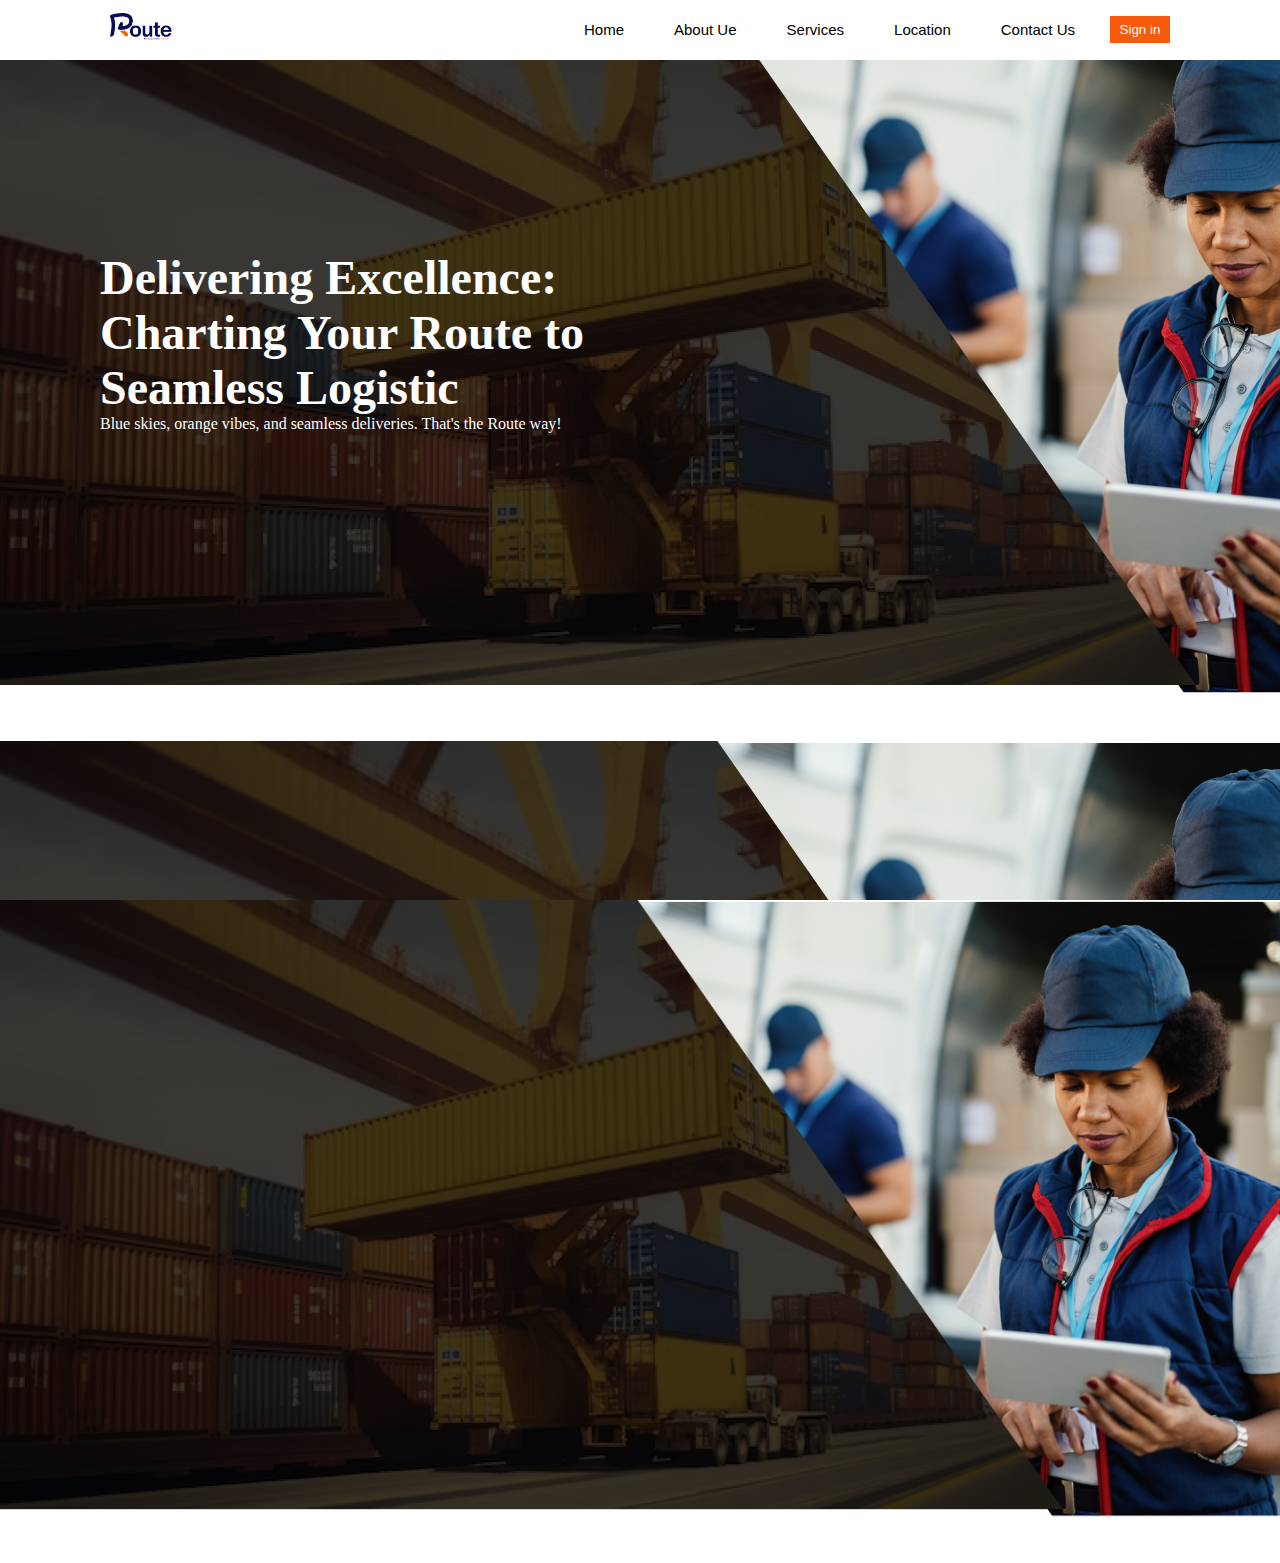
==== index.html @ bb4184fe "dd" ====
<!DOCTYPE html>
<html>

<head>
    <meta charset='utf-8'>
    <meta http-equiv='X-UA-Compatible' content='IE=edge'>
    <title>Page Title</title>
    <meta name='viewport' content='width=device-width, initial-scale=1'>
    <link rel='stylesheet' type='text/css' media='screen' href='style.css'>
    <link rel='stylesheet' type='text/css' media='screen' href='responsiveness.css'>
    <script src='main.js'></script>
    <!-- font icons link -->
    <link rel="stylesheet" href="https://cdnjs.cloudflare.com/ajax/libs/font-awesome/6.4.2/css/all.min.css"
        integrity="sha512-z3gLpd7yknf1YoNbCzqRKc4qyor8gaKU1qmn+CShxbuBusANI9QpRohGBreCFkKxLhei6S9CQXFEbbKuqLg0DA=="
        crossorigin="anonymous" referrerpolicy="no-referrer" />
</head>

<body>
    <nav>

        <div class="logo">
            <img src="./route/Route Logo.png" alt="">
        </div>
        <input type="checkbox" id="click">
        <label for="click" class="menu-btn">
            <i class="fas fa-bars"></i>
        </label>
        <ul>
            <li><a href="index.html">Home</a></li>
            <li><a href="about.html">About Ue</a></li>
            <li><a href="porfolio.html">Services</a></li>
            <li><a href="contact.html">Location</a></li>
            <li><a href="contact.html">Contact Us</a></li>
            <button class="signin-btn"><a href="login.html">Sign in</a></button>
        </ul>

    </nav>



    <!-- banner section -->
    <div class="home-banner">
        <div class="home-text">
            <h1>Delivering Excellence: <br> Charting Your Route to <br> Seamless Logistic</h1>
            <div>
                <p>Blue skies, orange vibes, and seamless deliveries. That's the Route way!</p>
            </div>
            
        </div>

    </div>
    <div>
        <img src="./route/Group 3.png" alt="" width="100%">
    </div>
</body>

</html>
---- style.css ----
@import url('https://fonts.cdnfonts.com/css/creato-display');




* {
    margin: 0;
    padding: 0;
    box-sizing: border-box;
    font-family: 'Montserrat', sans-serif;
    text-decoration: none;
    list-style: none;
    max-width: 100%;
}

:root {
    --loginbg: #EEEEEE;
    --buttonsColor: #F75A0B;
    --border: none;
    --color: #fff;
    --color1: #000;
    --colorBlue: #00388B;
    --colorGray: #484848;
    --lightblue: #D9E1EE;
}

body {
    font-family: 'Creato Display', sans-serif;

}

/* navbar */
nav {
    display: flex;
    height: 60px;
    width: 100%;
    background: var(--color);
    border-bottom: 1px solid var(--color);
    align-items: center;
    justify-content: space-between;
    padding: 20px 110px;
    position: fixed;
    z-index: 1000;
}

nav .logo {
    color: var(--color1);
    font-size: 25px;
    font-weight: 600;
}

.logo img {
    width: 62px;
    height: 28px;
    flex-shrink: 0;
}

nav ul {
    display: flex;
    list-style: none;
    gap: 20px;
    align-items: center;
}

nav ul li {
    margin: 0 15px;
}

nav ul li a {
    color: var(--color1);
    text-decoration: none;
    font-size: 15px;
    padding: 5px 0px;
    transition: all 0.3s ease;
    position: relative;
}

.signin-btn a {
    color: var(--color) !important;
}

nav ul li a:before {
    position: absolute;
    content: '';
    left: 0;
    bottom: 0px;
    height: 3px;
    width: 100%;
    background: var(--blu);
    transform: scaleX(0);
    transform-origin: right;
    transition: transform .3s linear;

}

nav ul li a:hover:before {
    transform: scaleX(1);
    transform-origin: left;
}




nav .menu-btn i {
    color: var(--color1);
    font-size: 22px;
    cursor: pointer;
    display: none;
}

input[type="checkbox"] {
    display: none;
}

.signin-btn {
    width: 60px;
    height: 27px;
    background-color: var(--buttonsColor);
    color: var(--color) !important;
    border: var(--border);
}



/* home page */
.home-banner {
    background: url(./route/Group\ 3.png);
    width: 100%;
    height: 100vh;
}

.home-text {
    padding: 250px 100px;
}

.home-text h1 {
    color: #FFF;
    font-family: Creato Display;
    font-size: 48px;
    font-style: normal;
    font-weight: 800;
    line-height: normal;

}

.home-text p {
    color: #FFF;
    font-family: Creato Display;
    font-size: 16px;
    font-style: normal;
    font-weight: 400;
    line-height: normal;
}


/* login section */
.login {
    display: grid;
    justify-content: center;
    margin-top: 6vh;
    gap: 25px;
}

.login-text {
    text-align: center;
    display: grid;
    gap: 11px;
}

p {
    font-size: 13px;
}




.login-container,
.username,
.password {
    display: grid;
    gap: 5px;
}

input {
    width: 530.75px;
    height: 59.65px;
    background-color: var(--loginbg);
    border: var(--border);
}

.login-btn {
    display: grid;
    gap: 37px;
}

#logIn {
    width: 537.75px;
    height: 59.65px;
    background-color: var(--buttonsColor);
    color: var(--color);
    font-weight: bold;
    font-size: 20px;
    border: var(--border);
}

.sign-up {
    text-align: center;
    color: var(--colorGray);
}

span {
    color: var(--colorBlue);
}




input::placeholder {
    padding: 0px 10px;
}

.login-container {
    display: grid;
    gap: 30px;
}

.space {
    display: grid;
    gap: 50px;
}

.hide-password {
    width: 30px;
    margin-left: -40px;
}

.username,
.password {
    display: grid;
    gap: 15px;
}

#error {
    display: none;

}

#logNone {
    color: var(--color);
}

#logi {
    display: none;
    color: var(--color);
}

/* the contact section */
.overlay {
    width: 100%;
    height: 100vh !important;
    position: relative;
    background: url(./route/Group\ 12.png);
    background-repeat: no-repeat;
    /* top: 0; */
}

.contact-text {
    text-align: center;
    padding-top: 45vh;
    display: grid;
    gap: 18px;
    /* position: absolute; */
    top: 0;

    /* transform: translate(35%,-20%); */
}

.white {
    color: var(--color);
}

.contact-p {
    display: grid;
    gap: 10px;
}

.contact-text h1 {
    font-size: 45px;
    color: var(--color);
}

.contact {
    color: var(--buttonsColor);
}

.contact-text p {
    font-size: 18px;
    color: var(--color);
}

.blue {
    color: var(--colorBlue);
}

.orange {
    color: var(--buttonsColor);
}

.line {
    display: flex;
    align-items: center;
    gap: 5px;
    justify-content: center;
}

.line1 {
    width: 29px;
    height: 5px;
    background-color: var(--color);
    border-radius: 30px;
}

.line2 {
    width: 14px;
    height: 5px;
    background-color: var(--buttonsColor);
    border-radius: 30px;
}

.call-icon {
    position: absolute;
    left: 150px !important;
}

/* .call-icon img{
    width: 40.79px;
    height: 53.28px;
} */
.email {
    display: flex;
    align-items: center;
    gap: 84px;
}

.email-details {
    display: flex;
    align-items: center;
    gap: 5px;
}

.call-details {
    display: flex;
    align-items: center;
    gap: 5px;
}

.call-icon1 {
    position: absolute;
    top: 190px;
    left: 1100px;
}

.form-name {
    display: flex;
    gap: 30px;
    flex-wrap: wrap;
}

.form-name input {
    width: 190px;
    height: 82px;
    background-color: var(--lightblue);
    border-radius: 20px;
}

.subject input {
    width: 410px;
    height: 82px;
    background-color: var(--lightblue);
    border-radius: 20px;
}

.input-message input {
    width: 410px;
    height: 156px;
    background-color: var(--lightblue);
    border-radius: 20px;
}

.form-left {
    display: grid;
    gap: 19px;

}

.submit {
    background-color: var(--colorBlue);
    width: 130px;
    height: 49px;
    border-radius: 10px;
    font-size: 18px;
    border: var(--border);
    color: var(--color);
}

.contact-form {
    display: flex;
    align-items: center;
    justify-content: center;
    flex-wrap: wrap;
    margin-top: 95px;
    gap: 180px;

}

.submit-btn {
    display: grid;
    justify-content: center;
}

.get {
    display: grid;
    gap: 26px;
}

.get h1 {
    font-size: 50px;
    font-weight: bold;
}

.get-h1 {
    display: flex;
    align-items: center;
}

.get p {
    font-size: 16px;
}

.get-img img {
    display: flex;
    position: absolute;
    left: 265px;
    bottom: -175px;
}

.contact-us {
    font-size: 16px;
    margin-top: -35px;
}

.bold {
    font-size: 16px;
    font-weight: bold;
}

.form-right {
    display: grid;
    gap: 24px;
}

.phone-details {
    display: grid;
    gap: 65px;
}

.space1 {
    display: grid;
    gap: 3px;
}

/* .section2{
    width: 100%;
    height: 100vh;
    background-color: var(--lightblue);
    margin-top: -60px;
} */

/* section3 */
.section3 {
    width: 100%;
    height: 80vh !important;
    background: url(./route/Group\ 15.png);
    background-repeat: no-repeat;
    margin-top: 50px;
}

.section3-text {
    display: grid;
    gap: 7px;
    padding: 0px 85px
}

.gap {
    display: grid;
    gap: 17px;
    margin-left: 52px;
}

.section3-text h1 {
    font-size: 45px;
    color: var(--color);
}

.section3-text h3 {
    font-size: 20px;
    font-weight: bold;
    color: var(--color);
}

.Experience {
    font-size: 15px;
    color: var(--color);
    line-height: 20px;
}

.delivery {
    display: flex;
    align-items: center;
    gap: 1px;
}

.fast-delivery {
    display: flex;
    align-items: center;
    gap: 1px;
}

.fast-delivery p {
    font-size: 12px;
    color: var(--color);
}

.contact-btn {
    background-color: transparent;
    border-radius: 10px;
    width: 221px;
    height: 44px;
    font-size: 15px;
    font-weight: bold;
    border: 2px solid var(--buttonsColor);
    color: var(--color);
}

.section3-content {
    display: flex;
    justify-content: center;
    align-items: center;
    flex-wrap: wrap;

}

.section3-img img {
    width: 450px;
}

.logistics {
    font-size: 45px;
    color: var(--color);
}

.consult {
    font-size: 20px;
    font-weight: bold;
    color: var(--color);
}

.section4 {
    margin-top: 94px;
}

.section4-text h1 {
    color: #0043A7;
    font-family: Creato Display;
    font-size: 50px;
    font-style: normal;
    font-weight: 700;
    line-height: normal;
}

.section4-text p {
    color: #000;
    font-family: Creato Display;
    font-size: 20px;
    font-style: normal;
    font-weight: 400;
    line-height: normal;
}

.section4-text {
    margin: 0px 100px;
    display: grid;
    gap: 30px;
}

.card1 {
    display: flex;
    width: 460px;
    height: 287px;
    flex-direction: column;
    align-items: flex-start;
    border-radius: 20px;
    background-color: var(--colorBlue);
}
.card-text{
    padding: 20px 20px;
}
.card-text h1{
    font-size: 35px;
    color: var(--color);
}
.card-text p{
    font-size: 22px;
    line-height: 35px;
    color: var(--color);
}
.section4-content{
    display: grid;
    gap: 45px;
}
.cards{
    margin-top: 5px;
}
.card2{
    margin-top: 90px;
}
.office{
    display: flex;
    justify-content: center;
    /* align-items: center; */
    flex-wrap: wrap;
    gap: 100px;
}
---- responsiveness.css ----
@import url('https://fonts.cdnfonts.com/css/creato-display');

@media(max-width:329px) and (min-width:100px) {
  *{
    max-width: 100%;
  }
  body {
    font-family: 'Creato Display', sans-serif;

  }

  .login {
    display: grid;
    justify-content: center;
    padding: 0px 20px;
  }

  input {
    width: 290px !important;
    height: 45px;
    background-color: var(--loginbg);
    border: var(--border);
  }

  #logIn {
    width: 290px;
    height: 45px;
  }

  .login-text {
    text-align: left;
  }

  h1 {
    font-size: 22px;
  }

  p {

    font-size: 10px;
  }


.hide-password {
  width: 30px;
  margin-left: -40px;
  
}
.section3{
  width: 100%;
  background: url(./route/section3\ bg2.png);
  height: 60vh !important;
  background-repeat: no-repeat;
  margin-top: 50px;
}
}




@media(max-width:400px) and (min-width:280px) {
  *{
    max-width: 100%;
  }
  body {
    font-family: 'Creato Display', sans-serif;

  }

  .login {
    display: grid;
    justify-content: center;
    padding: 0px 20px;

  }

  input {
    width: 330px !important;
    height: 45px;
    background-color: var(--loginbg);
    border: var(--border);
  }

  #logIn {
    width: 330px;
    height: 45px;
  }

  .login-text {
    text-align: left;
  }

  h1 {
    font-size: 22px;
  }

  p {

    font-size: 10px;
  }

  .hide-password {
    width: 30px;
    margin-left: -40px;
  }

  /* contact section */
  .contact-form {
    padding: 0px 10px;
  }
  .overlay{
    height: 80vh !important;
  }
  .contact-text h1 {
    font-size: 30px;
    text-align: center;
  }
  .contact-text p{
    font-size: 16px;
    text-align: center;
    padding: 0px 5px;
  }

  .contact-text br {
    display: none;
  }

  .get h1 {
    font-size: 25px;
  }

  .get p br {
    display: none;
  }

  .get p {
    line-height: 20px;

  }

  .email {
    gap: 40px;
  }

  .get-img img {
    display: flex;
    position: absolute;
    left: 78px;
    bottom: -50px !important;
    width: 110px;
  }
  .contact-text{
    padding-top: 35vh;
  }
  .call-icon{
    position: absolute;
    left: 80px !important;
    bottom: 30px;

    
}
.call-icon img{
  width: 80px;
}
.contact-form{
  gap: 50px;
}
.form-left{
  padding: 0px 5px;
}
/* section3 */
.section3{
  width: 100%;
  background: url(./route/section3\ bg2.png);
  height: 60vh !important;
  background-repeat: no-repeat;
  margin-top: 50px;
}
.section3-img img{
  width: 260px;
  margin-top: -26px;
  margin-left: 80px;
}
.logistics{
  font-size: 25px;
}
.consult{
  font-size: 17px;
}
.Experence{
font-size: 14px;
}
.gap{
  padding: 10px 10px;
  margin-left: 0px;
}
.form-name {
  display: flex;
  gap: 50px;
  flex-wrap: wrap;
}
.section3-img{
  display: none;
}
.section4-text{
  margin: 0px 10px;
  gap: 15px;
}
.section4-text h1 {
  color: #0043A7;
  font-family: Creato Display;
  font-size: 30px;
  font-style: normal;
  font-weight: 700;
  line-height: normal;
}
.section4-text h1 br{
  display: none;
}
.section4-text p br{
  display: none;
}
.section4-text p{
  color: #000;
font-family: Creato Display;
font-size: 16px;
font-style: normal;
font-weight: 400;
line-height: normal;
}
}



@media(max-width:600px) and (min-width:400px) {
  *{
    max-width: 100%;
  }
  body {
    font-family: 'Creato Display', sans-serif;

  }

  .login {
    display: grid;
    justify-content: center;
    padding: 0px 20px;
  }

  input {
    width: 400px !important;
    height: 45px;
    background-color: var(--loginbg);
    border: var(--border);
  }

  #logIn {
    width: 400px;
    height: 45px;
  }

  .login-text {
    text-align: left;
  }

  h1 {
    font-size: 22px;
  }

  p {

    font-size: 10px;
  }

  .hide-password {
    width: 30px;
    margin-left: -40px;
  }

  /* contact section */
  .contact-form {
    padding: 0px 10px;
  }
  .overlay{
    height: 80vh !important;
  }
  .contact-text h1 {
    font-size: 30px;
    text-align: center;
  }
  .contact-text p{
    font-size: 16px;
    text-align: center;
    padding: 0px 5px;
  }

  .contact-text br {
    display: none;
  }

  .get h1 {
    font-size: 25px;
  }

  .get p br {
    display: none;
  }

  .get p {
    line-height: 20px;

  }

  .email {
    gap: 40px;
  }

  .get-img img {
    display: flex;
    position: absolute;
    left: 78px;
    bottom: -50px !important;
    width: 110px;
  }
  .contact-text{
    padding-top: 35vh;
  }
  .call-icon{
    position: absolute;
    left: 80px !important;
    bottom: 30px;

    
}
.call-icon img{
  width: 80px;
}
.contact-form{
  gap: 50px;
}
/* .form-left{
  padding: 0px 5px;
} */

.section3{
  width: 100%;
  background: url(./route/section3\ bg2.png);
  height: 44vh !important;
  background-repeat: no-repeat;
  margin-top: 50px;
}
.section3-img img{
  display: none;
}
.logistics{
  font-size: 30px;
}
.gap{
  padding: 10px 10px;
  margin-left: 0px;
}
.form-name {
  display: flex;
  gap: 50px;
  flex-wrap: wrap;
}
.logistics{
  font-size: 25px;
}
.consult{
  font-size: 17px;
}
.Experence{
font-size: 14px;
}
.section4-text{
  margin: 0px 10px;
  gap: 15px;
}
.section4-text h1 {
  color: #0043A7;
  font-family: Creato Display;
  font-size: 30px;
  font-style: normal;
  font-weight: 700;
  line-height: normal;
}
.section4-text h1 br{
  display: none;
}
.section4-text p br{
  display: none;
}
.section4-text p{
  color: #000;
font-family: Creato Display;
font-size: 16px;
font-style: normal;
font-weight: 400;
line-height: normal;
}
.card1 {
  display: flex;
  width: 360px;
  height: 287px;
  display: none;
  
}

}


@media(max-width:600px) and (min-width:500px) {
  *{
    max-width: 100%;
  }
  body {
    font-family: 'Creato Display', sans-serif;

  }

  .login {
    display: grid;
    justify-content: center;
    padding: 0px 20px;
  }

  input {
    width: 450px !important;
    height: 45px;
    background-color: var(--loginbg);
    border: var(--border);
  }

  #logIn {
    width: 450px;
    height: 45px;
  }

  .login-text {
    text-align: left;
  }

  h1 {
    font-size: 22px;
  }

  p {

    font-size: 10px;
  }


  .hide-password {
    width: 30px;
    margin-left: -40px;
  }
  .section3{
    width: 100%;
    background: url(./route/section3\ bg2.png);
    height: 60vh !important;
    background-repeat: no-repeat;
    margin-top: 50px;
  }
.section3-img{
  display: none;
}
}

@media(max-width :768px) and (min-width:600px) {
  *{
    max-width: 100%;
  }
  body {
    display:block;
  }

  .section3-img img{
    width: 380px;
    margin-top: -75px;
    margin-left: 110px;
  }
  .section3-content{
    padding: 15px 0px;
  }
  .contact-text{
    text-align: center;
    padding-top: 30vh;
    display: grid;
    gap: 18px;
    /* position: absolute; */
    top: 0;
    
    /* transform: translate(35%,-20%); */
}
.contact-p{
  display: grid;
  gap: 10px;
}
.contact-text h1{
  font-size: 35px;
  color: var(--color);
}
.contact-form{ 
  margin-bottom: 405px !important;
  gap: 100px;
  
}
.call-icon img{
  display: none;
}
.overlay{
  width: 100%;
  height:70vh !important;
  position: relative;
  background: url(./route/Group\ 12.png);
  background-repeat: no-repeat;
  /* top: 0; */
  }
  
.get-img img {
    display: flex;
    position: absolute;
    left: 304px;
    bottom: 141px
}
.section3{
  margin-top: 20px;
}
}
@media(max-width :820px) and (min-width:768px) {
  *{
    max-width: 100%;
  }
  body {
    display:block;
  }

  .section3-img img{
    width: 380px;
    margin-top: -75px;
    margin-left: 110px;
  }
  .section3-content{
    padding: 15px 0px;
  }
  .contact-text{
    text-align: center;
    padding-top: 30vh;
    display: grid;
    gap: 18px;
    /* position: absolute; */
    top: 0;
    
    /* transform: translate(35%,-20%); */
}
.contact-p{
  display: grid;
  gap: 10px;
}
.contact-text h1{
  font-size: 35px;
  color: var(--color);
}
.contact-form{ 
  margin-bottom: 405px !important;
  gap: 100px;
  
}
.call-icon img{
  display: none;
}
.overlay{
  width: 100%;
  height:70vh !important;
  position: relative;
  background: url(./route/Group\ 12.png);
  background-repeat: no-repeat;
  /* top: 0; */
  }
  
.get-img img {
    display: flex;
    position: absolute;
    left: 304px;
    bottom: 141px
}
.section3{
  margin-top: 20px;
}
}


@media (max-width: 920px) {
  *{
    max-width: 100%;
  }
  body {
    font-family: 'Creato Display', sans-serif;

  }

  nav .menu-btn i {
    display: block !important;
  }

  #click:checked~.menu-btn i:before {
    content: "\f00d";
  }

  /* .logo {
    margin-left: -80px;
  } */

  nav ul {
    position: fixed;
    top: 60px;
    left: -100%;
    background: rgba(6, 17, 37, 0.777);
    height: 100vh;
    width: 100%;
    text-align: center;
    display: block !important;
    transition: all .5s;
    justify-content: center;
    gap: 350px;

  }

  nav ul li a:before {
    align-items: center;
  }

  nav ul li a:hover {
    color: #ffb633;
    transition: .2s;
  }


  #click:checked~ul {
    left: 0;
  }

  nav ul li {
    width: 100%;
    margin: 40px 0 !important;
  }

  nav ul li a {
    display: block;
    font-size: 20px;
    color: #fff;
  }

  nav ul li a {
    font-size: 18px !important;
    letter-spacing: 2px;

  }

  nav ul li a:hover {
    color: #ffb633;
    transition: .4s;
  }

  nav ul li a:before {
    display: none;
  }

  nav {
    position: fixed;
    top: 0;
  }
  .signin-btn {
    background-color: transparent;
}
}
@media (max-width:1020px) and (min-width:920px){
  *{
    max-width: 100%;
  }
  /* .overlay{
    height: 130vh;
  } */
  .overlay{
    width: 100%;
    height:100vh !important;
    position: relative;
    background: url(./route/Group\ 12.png);
    background-repeat: no-repeat;
    /* top: 0; */
    }
    .contact-text{
        text-align: center;
        padding-top: 45vh;
        display: grid;
        gap: 18px;
        /* position: absolute; */
        top: 0;
        
        /* transform: translate(35%,-20%); */
    }
    .contact-p{
        display: grid;
        gap: 10px;
    }
    .contact-text h1{
        font-size: 45px;
        color: var(--color);
    }
    .contact{
        color: var(--buttonsColor);
    }
    .contact-text p{
        font-size: 18px;
        color: var(--color);
    }
    .blue{
        color: var(--colorBlue);
    }
    .orange{
        color: var(--buttonsColor);
    }
    .line{
        display: flex;
        align-items: center;
        gap: 5px;
        justify-content: center;
    }
    .line1{
        width: 29px;
        height: 5px;
        background-color: var(--color);
        border-radius: 30px;
    }
    .line2{
        width: 14px;
        height: 5px;
        background-color: var(--buttonsColor);
        border-radius: 30px;
    }
    .call-icon{
        position: absolute;
        left: 150px !important;
    }
    /* .call-icon img{
        width: 40.79px;
        height: 53.28px;
    } */
    .email{
        display: flex;
        align-items: center;
        gap: 84px;
    }
    .email-details{
        display: flex;
        align-items: center;
        gap: 5px;
    }
    .call-details{
        display: flex;
        align-items: center;
        gap: 5px;
    }
    .call-icon1{
    position: absolute;
    top: 190px;
    left: 1100px;
    }
    .form-name{
        display: flex;
        gap: 30px;
        flex-wrap: wrap;
    }
    .form-name input{
    width: 190px;
    height: 82px;
    background-color: var(--lightblue);
    border-radius: 20px;
    }
    .subject input{
        width: 410px;
        height: 82px;
        background-color: var(--lightblue);
        border-radius: 20px;
    }
    .input-message input{
        width: 410px;
        height: 156px;
        background-color: var(--lightblue);
        border-radius: 20px;
    }
    .form-left{
        display: grid;
        gap: 19px;
        
    }
    .submit{
        background-color: var(--colorBlue);
        width: 130px;
        height: 49px;
        border-radius: 10px;
        font-size: 18px;
        border: var(--border);
        color: var(--color);
    }
    .contact-form{
        display: flex;
        align-items: center;
        justify-content: center;
        flex-wrap: wrap;
        margin-top: 95px;
        gap: 18px;
        
    }
    .submit-btn{
        display: grid;
        justify-content: center;
    }
    .get{
        display: grid;
        gap: 26px;
    }
    .get h1{
        font-size: 50px;
        font-weight: bold;
    }
    .get-h1{
        display: flex;
        align-items: center;
    }
    .get p{
        font-size: 16px;
    }
    .get-img img{
        display: flex;
        position: absolute;
        left: 265px;
        bottom: -175px;
    }
    .contact-us{
        font-size: 16px;
        margin-top: -35px;
    }
    .bold{
        font-size: 16px;
        font-weight: bold;
    }
    .form-right{
        display: grid;
        gap: 24px;
    }
    .phone-details{
        display: grid;
        gap: 65px;
    }
    .space1{
        display: grid;
        gap: 3px;
    }
    /* .section2{
        width: 100%;
        height: 100vh;
        background-color: var(--lightblue);
        margin-top: -60px;
    } */
    
    /* section3 */
    .section3{
        width: 100%;
        height: 80vh !important;
        background:url(./route/Group\ 15.png);
        background-repeat: no-repeat;
        margin-top: 50px;
    }
    .section3-text{
        display: grid;
        gap: 7px;
        padding: 0px 85px
        
    }
    .gap{
        display: grid;
        gap: 17px;
        margin-left: 52px;
    }
    .section3-text h1{
        font-size: 45px;
        color: var(--color);
    }
    .section3-text h3{
        font-size: 20px;
        font-weight: bold;
        color: var(--color);
    }
    .Experience{
        font-size: 15px;
        color: var(--color);
        line-height: 20px;
    }
    .delivery{
        display: flex;
        align-items: center;
        gap: 1px;
    }
    .fast-delivery{
        display: flex;
        align-items: center;
        gap: 1px;
    }
    .fast-delivery p{
        font-size: 12px;
        color: var(--color);
    }
    .contact-btn{
        background-color:transparent;
        border-radius: 10px;
        width: 221px;
        height: 44px;
        font-size: 15px;
        font-weight: bold;
        border: 2px solid var(--buttonsColor);
        color: var(--color);
    }
    .section3-content{
       display: flex;
       justify-content: center;
        align-items: center;
        flex-wrap: wrap;
        
    }
    .section3-img img{
        width: 450px;
    }
    .logistics{
        font-size: 45px;
        color: var(--color);
    }
    .consult{
        font-size: 20px;
        font-weight: bold;
        color: var(--color);
    }
    
}


@media (max-width:1440px) and (min-width:1020px){
  *{
    max-width: 100%;
  }
  /* .overlay{
    height: 130vh;
  } */
  .email{
    display: flex;
    align-items: center;
    gap: 52px;
}
.email-details{
    display: flex;
    align-items: center;
    gap: 5px;
}
.call-details{
    display: flex;
    align-items: center;
    gap: 5px;
}
.call-icon1{
position: absolute;
top: 190px;
left: 1100px;
}
.form-name{
    display: flex;
    gap: 30px;
    flex-wrap: wrap;
}
.form-name input{
width: 172px;
height: 82px;
background-color: var(--lightblue);
border-radius: 20px;
}
.subject input{
    width: 372px;
    height: 82px;
    background-color: var(--lightblue);
    border-radius: 20px;
}
.input-message input{
    width: 372px;
    height: 156px;
    background-color: var(--lightblue);
    border-radius: 20px;
}
.form-left{
    display: grid;
    gap: 19px;
    
}
.submit{
    background-color: var(--colorBlue);
    width: 130px;
    height: 49px;
    border-radius: 10px;
    font-size: 18px;
    border: var(--border);
    color: var(--color);
}
.contact-form{
    display: flex;
    align-items: center;
    justify-content: center;
    flex-wrap: wrap;
    margin-top: 95px;
    gap: 180px;
    
}
.submit-btn{
    display: grid;
    justify-content: center;
}
.get{
    display: grid;
    gap: 26px;
}
.get h1{
    font-size: 50px;
    font-weight: bold;
}
.get-h1{
    display: flex;
    align-items: center;
}
.get p{
    font-size: 16px;
}
/* .get-img img{
    display: flex;
    position: absolute;
    left: 348px;
    bottom: -315px;
} */
.contact-us{
    font-size: 16px;
    margin-top: -35px;
}
.bold{
    font-size: 16px;
    font-weight: bold;
}
.form-right{
    display: grid;
    gap: 24px;
}
.phone-details{
    display: grid;
    gap: 65px;
}
.space1{
    display: grid;
    gap: 3px;
}


/* section3 */
.section3{
  width: 100%;
  height: 80vh !important;
  background:url(./route/Group\ 15.png);
  background-repeat: no-repeat;
  margin-top: 50px;
}
/* .overlay{
  height: 132vh!important;
} */

}
@media(max-width:2755px) and (min-width:1408px){
  *{
    max-width: 100%;
  }
  .overlay{
    width: 100%;
    height:100vh !important;
    position: relative;
    background: url(./route/Group\ 12.png);
    background-repeat: no-repeat;
    /* top: 0; */
    }
    .contact-text{
        text-align: center;
        padding-top: 45vh;
        display: grid;
        gap: 18px;
        /* position: absolute; */
        top: 0;
        
        /* transform: translate(35%,-20%); */
    }
    .contact-p{
        display: grid;
        gap: 10px;
    }
    .contact-text h1{
        font-size: 45px;
        color: var(--color);
    }
    .contact{
        color: var(--buttonsColor);
    }
    .contact-text p{
        font-size: 18px;
        color: var(--color);
    }
    .blue{
        color: var(--colorBlue);
    }
    .orange{
        color: var(--buttonsColor);
    }
    .line{
        display: flex;
        align-items: center;
        gap: 5px;
        justify-content: center;
    }
    .line1{
        width: 29px;
        height: 5px;
        background-color: var(--color);
        border-radius: 30px;
    }
    .line2{
        width: 14px;
        height: 5px;
        background-color: var(--buttonsColor);
        border-radius: 30px;
    }
    .call-icon{
        position: absolute;
        left: 150px !important;
    }
    /* .call-icon img{
        width: 40.79px;
        height: 53.28px;
    } */
    .email{
        display: flex;
        align-items: center;
        gap: 84px;
    }
    .email-details{
        display: flex;
        align-items: center;
        gap: 5px;
    }
    .call-details{
        display: flex;
        align-items: center;
        gap: 5px;
    }
    .call-icon1{
    position: absolute;
    top: 190px;
    left: 1100px;
    }
    .form-name{
        display: flex;
        gap: 30px;
        flex-wrap: wrap;
    }
    .form-name input{
    width: 190px;
    height: 82px;
    background-color: var(--lightblue);
    border-radius: 20px;
    }
    .subject input{
        width: 410px;
        height: 82px;
        background-color: var(--lightblue);
        border-radius: 20px;
    }
    .input-message input{
        width: 410px;
        height: 156px;
        background-color: var(--lightblue);
        border-radius: 20px;
    }
    .form-left{
        display: grid;
        gap: 19px;
        
    }
    .submit{
        background-color: var(--colorBlue);
        width: 130px;
        height: 49px;
        border-radius: 10px;
        font-size: 18px;
        border: var(--border);
        color: var(--color);
    }
    .contact-form{
        display: flex;
        align-items: center;
        justify-content: center;
        flex-wrap: wrap;
        margin-top: 95px;
        gap: 180px;
        
    }
    .submit-btn{
        display: grid;
        justify-content: center;
    }
    .get{
        display: grid;
        gap: 26px;
    }
    .get h1{
        font-size: 50px;
        font-weight: bold;
    }
    .get-h1{
        display: flex;
        align-items: center;
    }
    .get p{
        font-size: 16px;
    }
    .get-img img{
        display: flex;
        position: absolute;
        left: 265px;
        bottom: -175px;
    }
    .contact-us{
        font-size: 16px;
        margin-top: -35px;
    }
    .bold{
        font-size: 16px;
        font-weight: bold;
    }
    .form-right{
        display: grid;
        gap: 24px;
    }
    .phone-details{
        display: grid;
        gap: 65px;
    }
    .space1{
        display: grid;
        gap: 3px;
    }
    /* .section2{
        width: 100%;
        height: 100vh;
        background-color: var(--lightblue);
        margin-top: -60px;
    } */
    
    /* section3 */
    .section3{
        width: 200%;
        height: 80vh !important;
        background:url(./route/Group\ 15.png);
        background-repeat: no-repeat;
        margin-top: 50px;
    }
    .section3-text{
        display: grid;
        gap: 7px;
        padding: 0px 85px
        
    }
    .gap{
        display: grid;
        gap: 17px;
        margin-left: 52px;
    }
    .section3-text h1{
        font-size: 45px;
        color: var(--color);
    }
    .section3-text h3{
        font-size: 20px;
        font-weight: bold;
        color: var(--color);
    }
    .Experience{
        font-size: 15px;
        color: var(--color);
        line-height: 20px;
    }
    .delivery{
        display: flex;
        align-items: center;
        gap: 1px;
    }
    .fast-delivery{
        display: flex;
        align-items: center;
        gap: 1px;
    }
    .fast-delivery p{
        font-size: 12px;
        color: var(--color);
    }
    .contact-btn{
        background-color:transparent;
        border-radius: 10px;
        width: 221px;
        height: 44px;
        font-size: 15px;
        font-weight: bold;
        border: 2px solid var(--buttonsColor);
        color: var(--color);
    }
    .section3-content{
       display: flex;
       justify-content: center;
        align-items: center;
        flex-wrap: wrap;
        
    }
    .section3-img img{
        width: 450px;
    }
    .logistics{
        font-size: 45px;
        color: var(--color);
    }
    .consult{
        font-size: 20px;
        font-weight: bold;
        color: var(--color);
    }
    
}
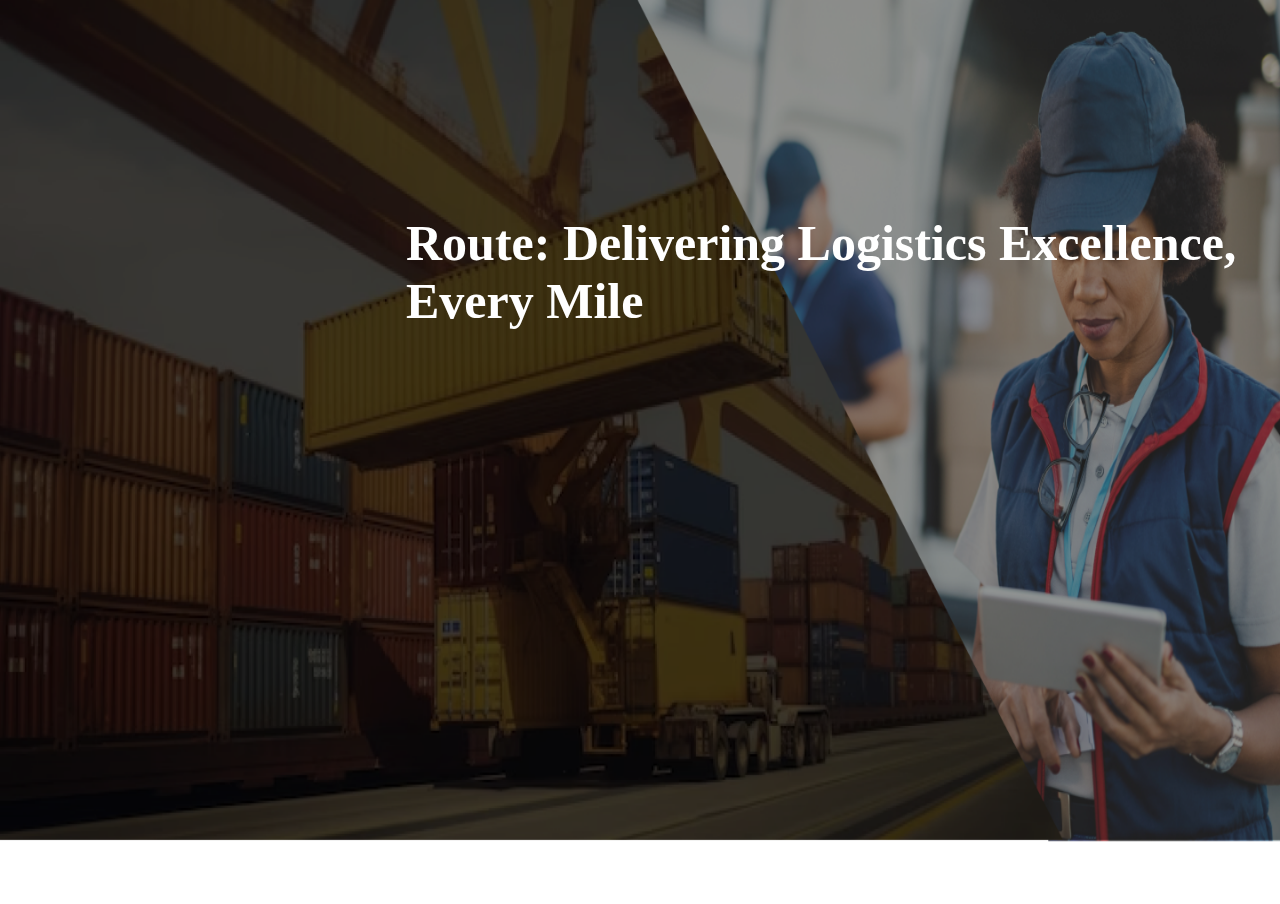
==== commit 860857fc: "ee" ====
--- a/index.html
+++ b/index.html
@@ -1,57 +1,47 @@
 <!DOCTYPE html>
 <html>
-
 <head>
     <meta charset='utf-8'>
     <meta http-equiv='X-UA-Compatible' content='IE=edge'>
-    <title>Page Title</title>
+    <title>route</title>
     <meta name='viewport' content='width=device-width, initial-scale=1'>
-    <link rel='stylesheet' type='text/css' media='screen' href='style.css'>
-    <link rel='stylesheet' type='text/css' media='screen' href='responsiveness.css'>
+    <link rel='stylesheet' type='text/css' media='screen' href='main.css'>
     <script src='main.js'></script>
-    <!-- font icons link -->
-    <link rel="stylesheet" href="https://cdnjs.cloudflare.com/ajax/libs/font-awesome/6.4.2/css/all.min.css"
-        integrity="sha512-z3gLpd7yknf1YoNbCzqRKc4qyor8gaKU1qmn+CShxbuBusANI9QpRohGBreCFkKxLhei6S9CQXFEbbKuqLg0DA=="
-        crossorigin="anonymous" referrerpolicy="no-referrer" />
 </head>
-
+<style>
+    *{
+        margin: 0;
+        padding: 0;
+        text-decoration: none;
+    }
+.home-banner img{
+    width: 100%;
+    height: 100vh;
+    position: relative;
+}
+.banner-text{
+    display: grid;
+    justify-content: center;
+    position: absolute;
+    top: 214px;
+    left: 406px;
+    color: white;
+}
+.banner-text h1{
+    font-size: 50px;
+}
+</style>
 <body>
-    <nav>
-
-        <div class="logo">
-            <img src="./route/Route Logo.png" alt="">
-        </div>
-        <input type="checkbox" id="click">
-        <label for="click" class="menu-btn">
-            <i class="fas fa-bars"></i>
-        </label>
-        <ul>
-            <li><a href="index.html">Home</a></li>
-            <li><a href="about.html">About Ue</a></li>
-            <li><a href="porfolio.html">Services</a></li>
-            <li><a href="contact.html">Location</a></li>
-            <li><a href="contact.html">Contact Us</a></li>
-            <button class="signin-btn"><a href="login.html">Sign in</a></button>
-        </ul>
-
-    </nav>
-
-
-
-    <!-- banner section -->
     <div class="home-banner">
-        <div class="home-text">
-            <h1>Delivering Excellence: <br> Charting Your Route to <br> Seamless Logistic</h1>
-            <div>
-                <p>Blue skies, orange vibes, and seamless deliveries. That's the Route way!</p>
-            </div>
-            
+        <div>
+            <img src="./route/Group 3.png" alt="img">
         </div>
 
+        <div class="banner-text">
+            <h1>Route: Delivering Logistics Excellence, Every Mile</h1>
+        </div>
     </div>
-    <div>
-        <img src="./route/Group 3.png" alt="" width="100%">
-    </div>
+
+  
 </body>
-
 </html>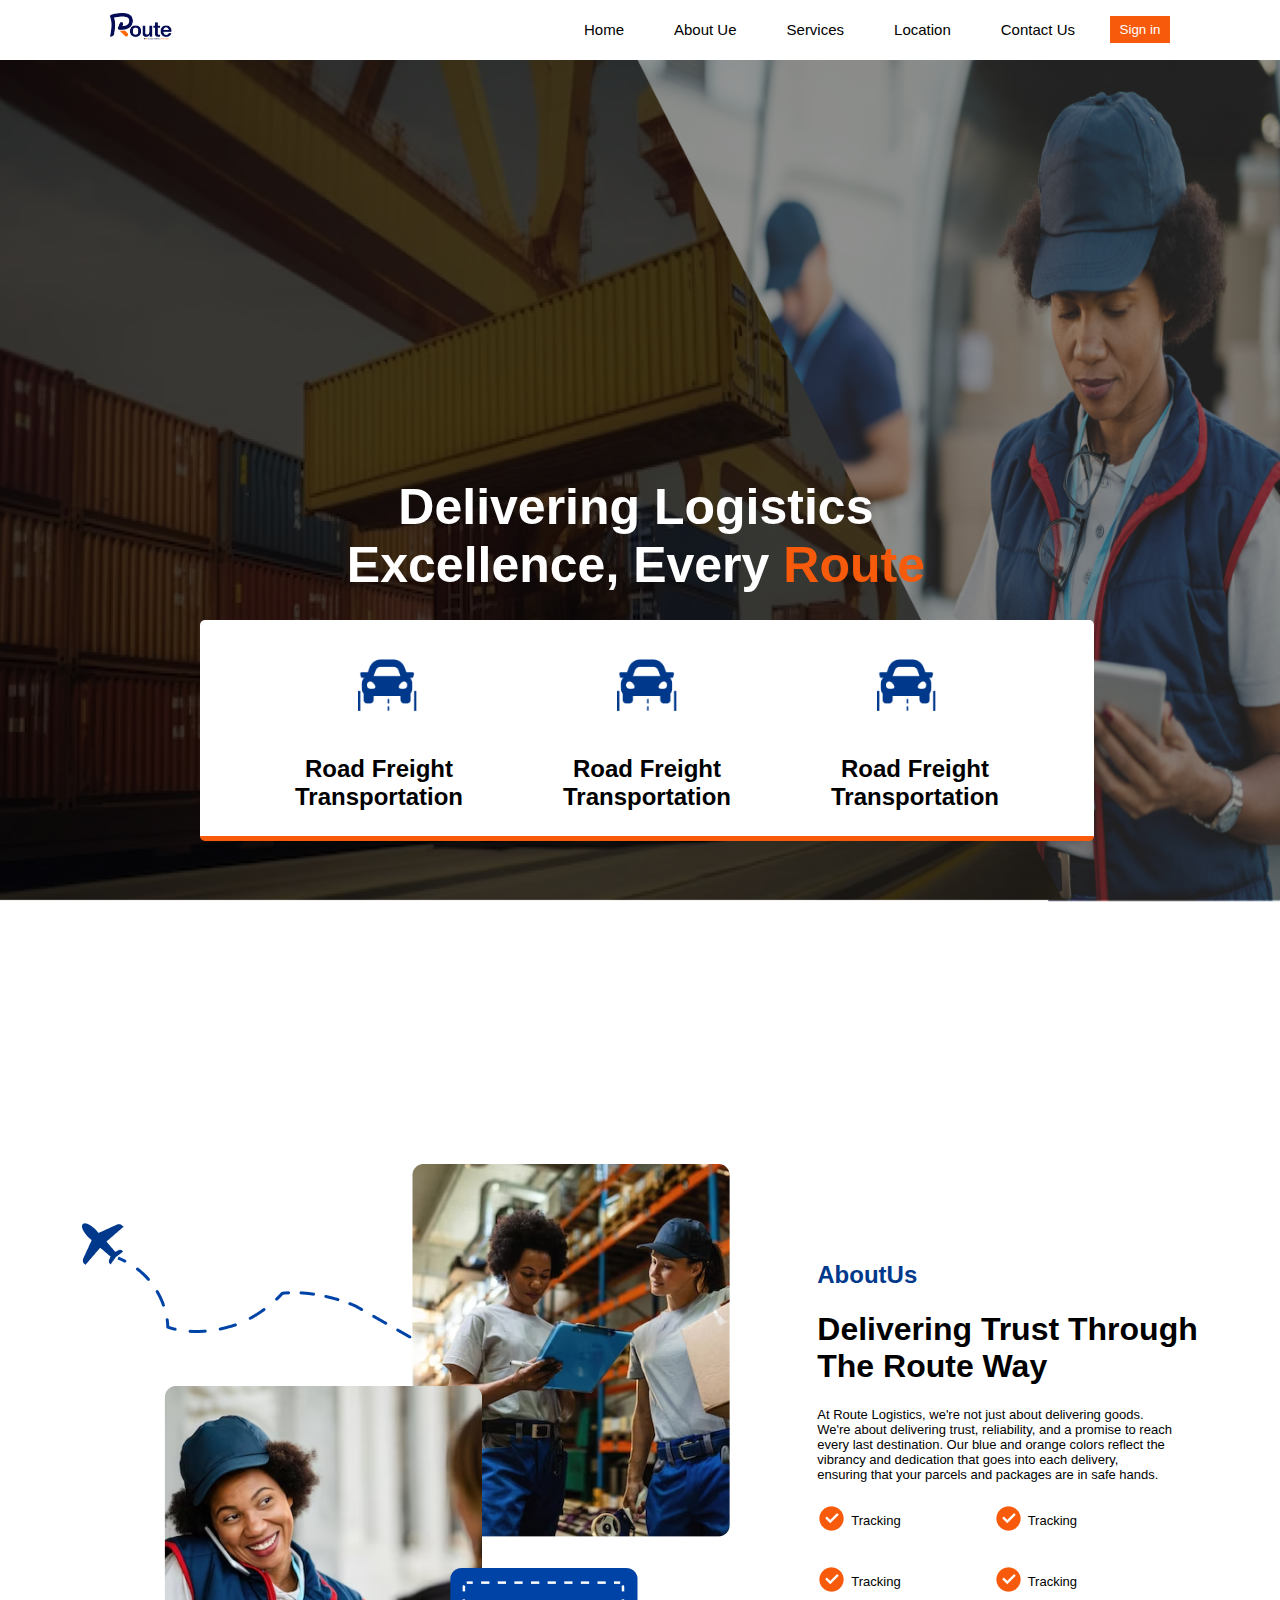
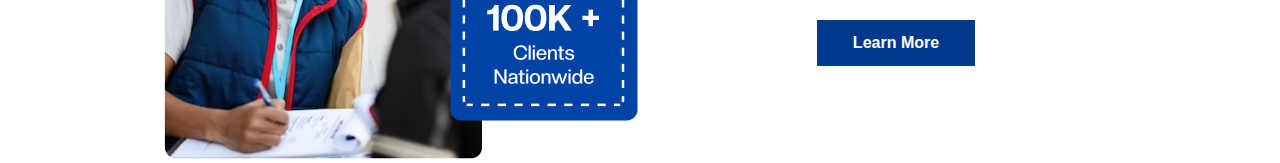
==== commit 0491ffea: "jj" ====
--- a/index.html
+++ b/index.html
@@ -1,47 +1,189 @@
 <!DOCTYPE html>
 <html>
+
 <head>
     <meta charset='utf-8'>
     <meta http-equiv='X-UA-Compatible' content='IE=edge'>
     <title>route</title>
     <meta name='viewport' content='width=device-width, initial-scale=1'>
-    <link rel='stylesheet' type='text/css' media='screen' href='main.css'>
+    <link rel='stylesheet' type='text/css' media='screen' href='style.css'>
+    <link rel='stylesheet' type='text/css' media='screen' href='responsiveness.css'>
+    <link rel='stylesheet' type='text/css' media='screen' href='resp.css'>
     <script src='main.js'></script>
+
+    <!-- font awesome link -->
+    <link rel="stylesheet" href="https://cdnjs.cloudflare.com/ajax/libs/font-awesome/6.4.2/css/all.min.css"
+        integrity="sha512-z3gLpd7yknf1YoNbCzqRKc4qyor8gaKU1qmn+CShxbuBusANI9QpRohGBreCFkKxLhei6S9CQXFEbbKuqLg0DA=="
+        crossorigin="anonymous" referrerpolicy="no-referrer" />
 </head>
-<style>
-    *{
-        margin: 0;
-        padding: 0;
-        text-decoration: none;
-    }
-.home-banner img{
-    width: 100%;
-    height: 100vh;
-    position: relative;
-}
-.banner-text{
-    display: grid;
-    justify-content: center;
-    position: absolute;
-    top: 214px;
-    left: 406px;
-    color: white;
-}
-.banner-text h1{
-    font-size: 50px;
-}
-</style>
+
 <body>
+    <!-- navbar -->
+    <nav>
+
+        <div class="logo">
+            <img src="./route/Route Logo.png" alt="">
+        </div>
+        <input type="checkbox" id="click">
+        <label for="click" class="menu-btn">
+            <i class="fas fa-bars"></i>
+        </label>
+        <ul>
+            <li><a href="index.html">Home</a></li>
+            <li><a href="about.html">About Ue</a></li>
+            <li><a href="porfolio.html">Services</a></li>
+            <li><a href="contact.html">Location</a></li>
+            <li><a href="contact.html">Contact Us</a></li>
+            <button class="signin-btn"><a href="login.html">Sign in</a></button>
+        </ul>
+
+    </nav>
+
+    <!-- home banner -->
     <div class="home-banner">
         <div>
             <img src="./route/Group 3.png" alt="img">
         </div>
 
         <div class="banner-text">
-            <h1>Route: Delivering Logistics Excellence, Every Mile</h1>
+            <div class="bannertext-content">
+                <div class="home-text1">
+                    <div>
+                        <h1> Delivering Logistics <br>Excellence, Every <span class="orange">Route</span></h1>
+                    </div>
+                    <div>
+                        <p>Blue skies, orange vibes, and seamless deliveries. That's the Route way!</p>
+                    </div>
+                </div>
+                <div class="home-btn">
+                    <a href="#"><button class="home-btn1">Our Service</button></a>
+                </div>
+
+            </div>
+        </div>
+        <div class="home-board">
+            <div class="board">
+                <div class="home-space">
+                    <div class="board-img">
+                        <div>
+                            <div>
+                                <img src="./route/Group 5.png" alt="img">
+                            </div>
+
+                        </div>
+
+                        <div>
+                            <div>
+                                <img src="./route/Group 5.png" alt="img">
+                            </div>
+
+                        </div>
+
+                        <div>
+                            <div>
+                                <img src="./route/Group 5.png" alt="img">
+                            </div>
+
+                        </div>
+                    </div>
+                    <div class="board-text">
+                        <div>
+                            <h2>Road Freight <br> Transportation</h2>
+                        </div>
+                        <div>
+                            <h2>Road Freight <br> Transportation</h2>
+                        </div>
+                        <div>
+                            <h2>Road Freight <br> Transportation</h2>
+                        </div>
+                    </div>
+                </div>
+            </div>
+
         </div>
     </div>
 
-  
+
+    <!-- home-about-section -->
+    <div class="home-about">
+        <div class="home-about-img">
+            <img src="./route//Group 9.png" alt="">
+        </div>
+        <div class="home-about-text">
+        
+                <div>
+                    <p class="home-p">AboutUs</p>
+                </div>
+                <div>
+                    <h1>Delivering Trust Through <br> The Route Way</h1>
+
+                </div>
+                <div>
+                    <p>At Route Logistics, we're not just about delivering goods. <br> We're about delivering trust,
+                        reliability, and a promise to reach <br> every last destination. Our blue and orange colors
+                        reflect
+                        the <br> vibrancy and dedication that goes into each delivery,<br> ensuring that your parcels
+                        and
+                        packages are in safe hands.</p>
+                </div>
+                <div class="home-icons">
+                    <div class="home-text-icon">
+
+                        <div class="tracking">
+                            <div>
+                                <img src="./route/ri_checkbox-circle-fill (1).png" alt="">
+                            </div>
+                            <div>
+                                <p>Tracking</p>
+                            </div>
+                        </div>
+
+
+                        <div class="tracking">
+                            <div>
+                                <img src="./route/ri_checkbox-circle-fill (1).png" alt="">
+                            </div>
+                            <div>
+                                <p>Tracking</p>
+                            </div>
+                        </div>
+                    </div>
+
+
+                    <div class="home-text-icon">
+
+                        <div class="tracking">
+                            <div>
+                                <img src="./route/ri_checkbox-circle-fill (1).png" alt="">
+                            </div>
+                            <div>
+                                <p>Tracking</p>
+                            </div>
+                        </div>
+
+
+                        <div class="tracking">
+                            <div>
+                                <img src="./route/ri_checkbox-circle-fill (1).png" alt="">
+                            </div>
+                            <div>
+                                <p>Tracking</p>
+                            </div>
+                        </div>
+                    </div>
+
+                </div>
+
+                <div class="btn-home">
+
+                    <a href="#">
+                        <button class="btn-home1">Learn More <i class="fa-solid fa-arrow-right"></i></button>
+                    </a>
+                </div>
+            
+
+        </div>
+    </div>
 </body>
+
 </html>--- a/style.css
+++ b/style.css
@@ -0,0 +1,733 @@
+@import url('https://fonts.cdnfonts.com/css/creato-display');
+
+
+
+
+* {
+    margin: 0;
+    padding: 0;
+    box-sizing: border-box;
+    font-family: 'Montserrat', sans-serif;
+    text-decoration: none;
+    list-style: none;
+    max-width: 100%;
+}
+
+:root {
+    --loginbg: #EEEEEE;
+    --buttonsColor: #F75A0B;
+    --border: none;
+    --color: #fff;
+    --color1: #000;
+    --colorBlue: #00388B;
+    --colorGray: #484848;
+    --lightblue: #D9E1EE;
+}
+
+body {
+    font-family: 'Creato Display', sans-serif;
+
+}
+
+/* navbar */
+nav {
+    display: flex;
+    height: 60px;
+    width: 100%;
+    background: var(--color);
+    border-bottom: 1px solid var(--color);
+    align-items: center;
+    justify-content: space-between;
+    padding: 20px 110px;
+    position: fixed;
+    z-index: 1000;
+}
+
+nav .logo {
+    color: var(--color1);
+    font-size: 25px;
+    font-weight: 600;
+}
+
+.logo img {
+    width: 62px;
+    height: 28px;
+    flex-shrink: 0;
+}
+
+nav ul {
+    display: flex;
+    list-style: none;
+    gap: 20px;
+    align-items: center;
+}
+
+nav ul li {
+    margin: 0 15px;
+}
+
+nav ul li a {
+    color: var(--color1);
+    text-decoration: none;
+    font-size: 15px;
+    padding: 5px 0px;
+    transition: all 0.3s ease;
+    position: relative;
+}
+
+.signin-btn a {
+    color: var(--color) !important;
+}
+
+nav ul li a:before {
+    position: absolute;
+    content: '';
+    left: 0;
+    bottom: 0px;
+    height: 3px;
+    width: 100%;
+    background: var(--blu);
+    transform: scaleX(0);
+    transform-origin: right;
+    transition: transform .3s linear;
+
+}
+
+nav ul li a:hover:before {
+    transform: scaleX(1);
+    transform-origin: left;
+}
+
+
+
+
+nav .menu-btn i {
+    color: var(--color1);
+    font-size: 22px;
+    cursor: pointer;
+    display: none;
+}
+
+input[type="checkbox"] {
+    display: none;
+}
+
+.signin-btn {
+    width: 60px;
+    height: 27px;
+    background-color: var(--buttonsColor);
+    color: var(--color) !important;
+    border: var(--border);
+}
+
+
+
+/* home page */
+
+
+
+.home-banner{
+    padding-top: 60px;
+}
+.home-banner img{
+    width: 100%;
+    height: 100vh;
+    position: relative;
+}
+.banner-text{
+    display: grid;
+    justify-content: center;
+    position: absolute;
+    /* top: 214px;
+    left: 346px; */
+    transform: translate(60%, -180%);
+    color:var(--color);
+    text-align: center;
+    
+}
+.bannertext-content{
+    display: grid;
+    gap: 55px;
+}
+.home-text1{
+    display: grid;
+    gap: 23px;
+}
+.banner-text h1{
+    font-size: 50px;
+}
+.bannertext-content{
+    font-size: 18px;
+}
+.home-btn1{
+    width: 221px;
+    height: 61px;
+    background-color: var(--colorBlue);
+    color: var(--color);
+    border: var(--border);
+    font-size: 24px;
+    font-weight: bold;
+}
+/* .home-btn1:hover{
+    background-color: var(--buttonsColor);
+} */
+
+.board{
+    width: 894px;
+    height: 221px;
+    background-color: var(--color);
+    border-radius: 5px;
+    border-bottom:5px solid var(--buttonsColor);
+    position: absolute;
+    top: 620px;
+    left: 200px;
+}
+.board-img img{
+    width: 59.04px;
+    height: 59.04px;
+}
+.board-img{
+    display: flex;
+    justify-content: center;
+    align-items:center;
+    gap: 200px;
+    flex-wrap: wrap;
+}
+.board-text{
+    display: flex;
+    align-items: center;
+    justify-content: center;
+    flex-wrap: wrap;
+    gap: 100px;
+    text-align: center;
+}
+.board-img h2{
+    text-align: center;
+    font-size: 20px;
+}
+.home-space{
+    display: grid;
+    gap: 40px;
+    padding: 32px 0px;
+}
+/* home-about */
+.home-about{
+    margin-top:200px;
+    display: flex;
+    justify-content: center;
+    gap: 87px;
+    flex-wrap: wrap;
+    align-items: center;
+}
+.tracking{
+    display: flex;
+    align-items: center;
+    gap: 4px;
+}
+.home-text-icon{
+    display: flex;
+    align-items: center;
+    gap: 93px;
+}
+.home-icons{
+    display: grid;
+    gap: 28px;
+}
+.btn-home1{
+    width:157.44px;
+    height:46px;
+    background-color: var(--colorBlue);
+     color: var(--color);
+     font-size: 16px;
+     font-weight: bold;
+     border: var(--border);
+}
+.home-about-text{
+    display: grid;
+    gap: 22px;
+}
+.home-p{
+    font-size: 24px;
+    font-weight: bold;
+    color: var(--colorBlue);
+}
+
+
+/* login section */
+.login {
+    display: grid;
+    justify-content: center;
+    margin-top: 6vh;
+    gap: 25px;
+}
+
+.login-text {
+    text-align: center;
+    display: grid;
+    gap: 11px;
+}
+
+p {
+    font-size: 13px;
+}
+
+
+
+
+.login-container,
+.username,
+.password {
+    display: grid;
+    gap: 5px;
+}
+
+input {
+    width: 530.75px;
+    height: 59.65px;
+    background-color: var(--loginbg);
+    border: var(--border);
+}
+
+.login-btn {
+    display: grid;
+    gap: 37px;
+}
+
+#logIn {
+    width: 537.75px;
+    height: 59.65px;
+    background-color: var(--buttonsColor);
+    color: var(--color);
+    font-weight: bold;
+    font-size: 20px;
+    border: var(--border);
+}
+
+.sign-up {
+    text-align: center;
+    color: var(--colorGray);
+}
+
+span {
+    color: var(--colorBlue);
+}
+
+
+
+
+input::placeholder {
+    padding: 0px 10px;
+}
+
+.login-container {
+    display: grid;
+    gap: 30px;
+}
+
+.space {
+    display: grid;
+    gap: 50px;
+}
+
+.hide-password {
+    width: 30px;
+    margin-left: -40px;
+}
+
+.username,
+.password {
+    display: grid;
+    gap: 15px;
+}
+
+#error {
+    display: none;
+
+}
+
+#logNone {
+    color: var(--color);
+}
+
+#logi {
+    display: none;
+    color: var(--color);
+}
+
+/* the contact section */
+.overlay {
+    width: 100%;
+    height: 100vh !important;
+    position: relative;
+    background: url(./route/Group\ 12.png);
+    background-repeat: no-repeat;
+    /* top: 0; */
+}
+
+.contact-text {
+    text-align: center;
+    padding-top: 45vh;
+    display: grid;
+    gap: 18px;
+    /* position: absolute; */
+    top: 0;
+
+    /* transform: translate(35%,-20%); */
+}
+
+.white {
+    color: var(--color);
+}
+
+.contact-p {
+    display: grid;
+    gap: 10px;
+}
+
+.contact-text h1 {
+    font-size: 45px;
+    color: var(--color);
+}
+
+.contact {
+    color: var(--buttonsColor);
+}
+
+.contact-text p {
+    font-size: 18px;
+    color: var(--color);
+}
+
+.blue {
+    color: var(--colorBlue);
+}
+
+.orange {
+    color: var(--buttonsColor);
+}
+
+.line {
+    display: flex;
+    align-items: center;
+    gap: 5px;
+    justify-content: center;
+}
+
+.line1 {
+    width: 29px;
+    height: 5px;
+    background-color: var(--color);
+    border-radius: 30px;
+}
+
+.line2 {
+    width: 14px;
+    height: 5px;
+    background-color: var(--buttonsColor);
+    border-radius: 30px;
+}
+
+.call-icon {
+    position: absolute;
+    left: 150px !important;
+}
+
+/* .call-icon img{
+    width: 40.79px;
+    height: 53.28px;
+} */
+.email {
+    display: flex;
+    align-items: center;
+    gap: 84px;
+}
+
+.email-details {
+    display: flex;
+    align-items: center;
+    gap: 5px;
+}
+
+.call-details {
+    display: flex;
+    align-items: center;
+    gap: 5px;
+}
+
+.call-icon1 {
+    position: absolute;
+    top: 190px;
+    left: 1100px;
+}
+
+.form-name {
+    display: flex;
+    gap: 30px;
+    flex-wrap: wrap;
+}
+
+.form-name input {
+    width: 190px;
+    height: 82px;
+    background-color: var(--lightblue);
+    border-radius: 20px;
+}
+
+.subject input {
+    width: 410px;
+    height: 82px;
+    background-color: var(--lightblue);
+    border-radius: 20px;
+}
+
+.input-message input {
+    width: 410px;
+    height: 156px;
+    background-color: var(--lightblue);
+    border-radius: 20px;
+}
+
+.form-left {
+    display: grid;
+    gap: 19px;
+
+}
+
+.submit {
+    background-color: var(--colorBlue);
+    width: 130px;
+    height: 49px;
+    border-radius: 10px;
+    font-size: 18px;
+    border: var(--border);
+    color: var(--color);
+}
+
+.contact-form {
+    display: flex;
+    align-items: center;
+    justify-content: center;
+    flex-wrap: wrap;
+    margin-top: 95px;
+    gap: 180px;
+
+}
+
+.submit-btn {
+    display: grid;
+    justify-content: center;
+}
+
+.get {
+    display: grid;
+    gap: 26px;
+}
+
+.get h1 {
+    font-size: 50px;
+    font-weight: bold;
+}
+
+.get-h1 {
+    display: flex;
+    align-items: center;
+}
+
+.get p {
+    font-size: 16px;
+}
+
+.get-img img {
+    display: flex;
+    position: absolute;
+    left: 265px;
+    bottom: -175px;
+}
+
+.contact-us {
+    font-size: 16px;
+    margin-top: -35px;
+}
+
+.bold {
+    font-size: 16px;
+    font-weight: bold;
+}
+
+.form-right {
+    display: grid;
+    gap: 24px;
+}
+
+.phone-details {
+    display: grid;
+    gap: 65px;
+}
+
+.space1 {
+    display: grid;
+    gap: 3px;
+}
+
+/* .section2{
+    width: 100%;
+    height: 100vh;
+    background-color: var(--lightblue);
+    margin-top: -60px;
+} */
+
+/* section3 */
+.section3 {
+    width: 100%;
+    height: 80vh !important;
+    background: url(./route/Group\ 15.png);
+    background-repeat: no-repeat;
+    margin-top: 50px;
+}
+
+.section3-text {
+    display: grid;
+    gap: 7px;
+    padding: 0px 85px
+}
+
+.gap {
+    display: grid;
+    gap: 17px;
+    margin-left: 52px;
+}
+
+.section3-text h1 {
+    font-size: 45px;
+    color: var(--color);
+}
+
+.section3-text h3 {
+    font-size: 20px;
+    font-weight: bold;
+    color: var(--color);
+}
+
+.Experience {
+    font-size: 15px;
+    color: var(--color);
+    line-height: 20px;
+}
+
+.delivery {
+    display: flex;
+    align-items: center;
+    gap: 1px;
+}
+
+.fast-delivery {
+    display: flex;
+    align-items: center;
+    gap: 1px;
+}
+
+.fast-delivery p {
+    font-size: 12px;
+    color: var(--color);
+}
+
+.contact-btn {
+    background-color: transparent;
+    border-radius: 10px;
+    width: 221px;
+    height: 44px;
+    font-size: 15px;
+    font-weight: bold;
+    border: 2px solid var(--buttonsColor);
+    color: var(--color);
+}
+
+.section3-content {
+    display: flex;
+    justify-content: center;
+    align-items: center;
+    flex-wrap: wrap;
+
+}
+
+.section3-img img {
+    width: 450px;
+}
+
+.logistics {
+    font-size: 45px;
+    color: var(--color);
+}
+
+.consult {
+    font-size: 20px;
+    font-weight: bold;
+    color: var(--color);
+}
+
+.section4 {
+    margin-top: 94px;
+}
+
+.section4-text h1 {
+    color: #0043A7;
+    font-family: Creato Display;
+    font-size: 50px;
+    font-style: normal;
+    font-weight: 700;
+    line-height: normal;
+}
+
+.section4-text p {
+    color: #000;
+    font-family: Creato Display;
+    font-size: 20px;
+    font-style: normal;
+    font-weight: 400;
+    line-height: normal;
+}
+
+.section4-text {
+    margin: 0px 100px;
+    display: grid;
+    gap: 30px;
+}
+
+.card1 {
+    display: flex;
+    width: 460px;
+    height: 287px;
+    flex-direction: column;
+    align-items: flex-start;
+    border-radius: 20px;
+    background-color: var(--colorBlue);
+}
+.card-text{
+    padding: 20px 20px;
+}
+.card-text h1{
+    font-size: 35px;
+    color: var(--color);
+}
+.card-text p{
+    font-size: 22px;
+    line-height: 35px;
+    color: var(--color);
+}
+.section4-content{
+    display: grid;
+    gap: 45px;
+}
+.cards{
+    margin-top: 5px;
+}
+.card2{
+    margin-top: 90px;
+}
+.office{
+    display: flex;
+    justify-content: center;
+    /* align-items: center; */
+    flex-wrap: wrap;
+    gap: 100px;
+}--- a/responsiveness.css
+++ b/responsiveness.css
@@ -0,0 +1,1345 @@
+@import url('https://fonts.cdnfonts.com/css/creato-display');
+
+@media(max-width:329px) and (min-width:100px) {
+  *{
+    max-width: 100%;
+  }
+  body {
+    font-family: 'Creato Display', sans-serif;
+
+  }
+
+  .login {
+    display: grid;
+    justify-content: center;
+    padding: 0px 20px;
+  }
+
+  input {
+    width: 290px !important;
+    height: 45px;
+    background-color: var(--loginbg);
+    border: var(--border);
+  }
+
+  #logIn {
+    width: 290px;
+    height: 45px;
+  }
+
+  .login-text {
+    text-align: left;
+  }
+
+  h1 {
+    font-size: 22px;
+  }
+
+  p {
+
+    font-size: 10px;
+  }
+
+
+.hide-password {
+  width: 30px;
+  margin-left: -40px;
+  
+}
+.section3{
+  width: 100%;
+  background: url(./route/section3\ bg2.png);
+  height: 60vh !important;
+  background-repeat: no-repeat;
+  margin-top: 50px;
+}
+}
+
+
+
+
+@media(max-width:400px) and (min-width:280px) {
+  *{
+    max-width: 100%;
+  }
+  body {
+    font-family: 'Creato Display', sans-serif;
+
+  }
+
+  .login {
+    display: grid;
+    justify-content: center;
+    padding: 0px 20px;
+
+  }
+
+  input {
+    width: 330px !important;
+    height: 45px;
+    background-color: var(--loginbg);
+    border: var(--border);
+  }
+
+  #logIn {
+    width: 330px;
+    height: 45px;
+  }
+
+  .login-text {
+    text-align: left;
+  }
+
+  h1 {
+    font-size: 22px;
+  }
+
+  p {
+
+    font-size: 10px;
+  }
+
+  .hide-password {
+    width: 30px;
+    margin-left: -40px;
+  }
+
+  /* contact section */
+  .contact-form {
+    padding: 0px 10px;
+  }
+  .overlay{
+    height: 80vh !important;
+  }
+  .contact-text h1 {
+    font-size: 30px;
+    text-align: center;
+  }
+  .contact-text p{
+    font-size: 16px;
+    text-align: center;
+    padding: 0px 5px;
+  }
+
+  .contact-text br {
+    display: none;
+  }
+
+  .get h1 {
+    font-size: 25px;
+  }
+
+  .get p br {
+    display: none;
+  }
+
+  .get p {
+    line-height: 20px;
+
+  }
+
+  .email {
+    gap: 40px;
+  }
+
+  .get-img img {
+    display: flex;
+    position: absolute;
+    left: 78px;
+    bottom: -50px !important;
+    width: 110px;
+  }
+  .contact-text{
+    padding-top: 35vh;
+  }
+  .call-icon{
+    position: absolute;
+    left: 80px !important;
+    bottom: 30px;
+
+    
+}
+.call-icon img{
+  width: 80px;
+}
+.contact-form{
+  gap: 50px;
+}
+.form-left{
+  padding: 0px 5px;
+}
+/* section3 */
+.section3{
+  width: 100%;
+  background: url(./route/section3\ bg2.png);
+  height: 60vh !important;
+  background-repeat: no-repeat;
+  margin-top: 50px;
+}
+.section3-img img{
+  width: 260px;
+  margin-top: -26px;
+  margin-left: 80px;
+}
+.logistics{
+  font-size: 25px;
+}
+.consult{
+  font-size: 17px;
+}
+.Experence{
+font-size: 14px;
+}
+.gap{
+  padding: 10px 10px;
+  margin-left: 0px;
+}
+.form-name {
+  display: flex;
+  gap: 50px;
+  flex-wrap: wrap;
+}
+.section3-img{
+  display: none;
+}
+.section4-text{
+  margin: 0px 10px;
+  gap: 15px;
+}
+.section4-text h1 {
+  color: #0043A7;
+  font-family: Creato Display;
+  font-size: 30px;
+  font-style: normal;
+  font-weight: 700;
+  line-height: normal;
+}
+.section4-text h1 br{
+  display: none;
+}
+.section4-text p br{
+  display: none;
+}
+.section4-text p{
+  color: #000;
+font-family: Creato Display;
+font-size: 16px;
+font-style: normal;
+font-weight: 400;
+line-height: normal;
+}
+}
+
+
+
+@media(max-width:600px) and (min-width:400px) {
+  *{
+    max-width: 100%;
+  }
+  body {
+    font-family: 'Creato Display', sans-serif;
+
+  }
+
+  .login {
+    display: grid;
+    justify-content: center;
+    padding: 0px 20px;
+  }
+
+  input {
+    width: 400px !important;
+    height: 45px;
+    background-color: var(--loginbg);
+    border: var(--border);
+  }
+
+  #logIn {
+    width: 400px;
+    height: 45px;
+  }
+
+  .login-text {
+    text-align: left;
+  }
+
+  h1 {
+    font-size: 22px;
+  }
+
+  p {
+
+    font-size: 10px;
+  }
+
+  .hide-password {
+    width: 30px;
+    margin-left: -40px;
+  }
+
+  /* contact section */
+  .contact-form {
+    padding: 0px 10px;
+  }
+  .overlay{
+    height: 80vh !important;
+  }
+  .contact-text h1 {
+    font-size: 30px;
+    text-align: center;
+  }
+  .contact-text p{
+    font-size: 16px;
+    text-align: center;
+    padding: 0px 5px;
+  }
+
+  .contact-text br {
+    display: none;
+  }
+
+  .get h1 {
+    font-size: 25px;
+  }
+
+  .get p br {
+    display: none;
+  }
+
+  .get p {
+    line-height: 20px;
+
+  }
+
+  .email {
+    gap: 40px;
+  }
+
+  .get-img img {
+    display: flex;
+    position: absolute;
+    left: 78px;
+    bottom: -50px !important;
+    width: 110px;
+  }
+  .contact-text{
+    padding-top: 35vh;
+  }
+  .call-icon{
+    position: absolute;
+    left: 80px !important;
+    bottom: 30px;
+
+    
+}
+.call-icon img{
+  width: 80px;
+}
+.contact-form{
+  gap: 50px;
+}
+/* .form-left{
+  padding: 0px 5px;
+} */
+
+.section3{
+  width: 100%;
+  background: url(./route/section3\ bg2.png);
+  height: 44vh !important;
+  background-repeat: no-repeat;
+  margin-top: 50px;
+}
+.section3-img img{
+  display: none;
+}
+.logistics{
+  font-size: 30px;
+}
+.gap{
+  padding: 10px 10px;
+  margin-left: 0px;
+}
+.form-name {
+  display: flex;
+  gap: 50px;
+  flex-wrap: wrap;
+}
+.logistics{
+  font-size: 25px;
+}
+.consult{
+  font-size: 17px;
+}
+.Experence{
+font-size: 14px;
+}
+.section4-text{
+  margin: 0px 10px;
+  gap: 15px;
+}
+.section4-text h1 {
+  color: #0043A7;
+  font-family: Creato Display;
+  font-size: 30px;
+  font-style: normal;
+  font-weight: 700;
+  line-height: normal;
+}
+.section4-text h1 br{
+  display: none;
+}
+.section4-text p br{
+  display: none;
+}
+.section4-text p{
+  color: #000;
+font-family: Creato Display;
+font-size: 16px;
+font-style: normal;
+font-weight: 400;
+line-height: normal;
+}
+.card1 {
+  display: flex;
+  width: 360px;
+  height: 287px;
+  display: none;
+  
+}
+
+}
+
+
+@media(max-width:600px) and (min-width:500px) {
+  *{
+    max-width: 100%;
+  }
+  body {
+    font-family: 'Creato Display', sans-serif;
+
+  }
+
+  .login {
+    display: grid;
+    justify-content: center;
+    padding: 0px 20px;
+  }
+
+  input {
+    width: 450px !important;
+    height: 45px;
+    background-color: var(--loginbg);
+    border: var(--border);
+  }
+
+  #logIn {
+    width: 450px;
+    height: 45px;
+  }
+
+  .login-text {
+    text-align: left;
+  }
+
+  h1 {
+    font-size: 22px;
+  }
+
+  p {
+
+    font-size: 10px;
+  }
+
+
+  .hide-password {
+    width: 30px;
+    margin-left: -40px;
+  }
+  .section3{
+    width: 100%;
+    background: url(./route/section3\ bg2.png);
+    height: 60vh !important;
+    background-repeat: no-repeat;
+    margin-top: 50px;
+  }
+.section3-img{
+  display: none;
+}
+}
+
+@media(max-width :768px) and (min-width:600px) {
+  *{
+    max-width: 100%;
+  }
+  body {
+    display:block;
+  }
+
+  .section3-img img{
+    width: 380px;
+    margin-top: -75px;
+    margin-left: 110px;
+  }
+  .section3-content{
+    padding: 15px 0px;
+  }
+  .contact-text{
+    text-align: center;
+    padding-top: 30vh;
+    display: grid;
+    gap: 18px;
+    /* position: absolute; */
+    top: 0;
+    
+    /* transform: translate(35%,-20%); */
+}
+.contact-p{
+  display: grid;
+  gap: 10px;
+}
+.contact-text h1{
+  font-size: 35px;
+  color: var(--color);
+}
+.contact-form{ 
+  margin-bottom: 405px !important;
+  gap: 100px;
+  
+}
+.call-icon img{
+  display: none;
+}
+.overlay{
+  width: 100%;
+  height:70vh !important;
+  position: relative;
+  background: url(./route/Group\ 12.png);
+  background-repeat: no-repeat;
+  /* top: 0; */
+  }
+  
+.get-img img {
+    display: flex;
+    position: absolute;
+    left: 304px;
+    bottom: 141px
+}
+.section3{
+  margin-top: 20px;
+}
+}
+@media(max-width :820px) and (min-width:768px) {
+  *{
+    max-width: 100%;
+  }
+  body {
+    display:block;
+  }
+
+  .section3-img img{
+    width: 380px;
+    margin-top: -75px;
+    margin-left: 110px;
+  }
+  .section3-content{
+    padding: 15px 0px;
+  }
+  .contact-text{
+    text-align: center;
+    padding-top: 30vh;
+    display: grid;
+    gap: 18px;
+    /* position: absolute; */
+    top: 0;
+    
+    /* transform: translate(35%,-20%); */
+}
+.contact-p{
+  display: grid;
+  gap: 10px;
+}
+.contact-text h1{
+  font-size: 35px;
+  color: var(--color);
+}
+.contact-form{ 
+  margin-bottom: 405px !important;
+  gap: 100px;
+  
+}
+.call-icon img{
+  display: none;
+}
+.overlay{
+  width: 100%;
+  height:70vh !important;
+  position: relative;
+  background: url(./route/Group\ 12.png);
+  background-repeat: no-repeat;
+  /* top: 0; */
+  }
+  
+.get-img img {
+    display: flex;
+    position: absolute;
+    left: 304px;
+    bottom: 141px
+}
+.section3{
+  margin-top: 20px;
+}
+}
+
+
+@media (max-width: 920px) {
+  *{
+    max-width: 100%;
+  }
+  body {
+    font-family: 'Creato Display', sans-serif;
+
+  }
+
+  nav .menu-btn i {
+    display: block !important;
+  }
+
+  #click:checked~.menu-btn i:before {
+    content: "\f00d";
+  }
+
+  /* .logo {
+    margin-left: -80px;
+  } */
+
+  nav ul {
+    position: fixed;
+    top: 60px;
+    left: -100%;
+    background: rgba(6, 17, 37, 0.777);
+    height: 100vh;
+    width: 100%;
+    text-align: center;
+    display: block !important;
+    transition: all .5s;
+    justify-content: center;
+    gap: 350px;
+
+  }
+
+  nav ul li a:before {
+    align-items: center;
+  }
+
+  nav ul li a:hover {
+    color: #ffb633;
+    transition: .2s;
+  }
+
+
+  #click:checked~ul {
+    left: 0;
+  }
+
+  nav ul li {
+    width: 100%;
+    margin: 40px 0 !important;
+  }
+
+  nav ul li a {
+    display: block;
+    font-size: 20px;
+    color: #fff;
+  }
+
+  nav ul li a {
+    font-size: 18px !important;
+    letter-spacing: 2px;
+
+  }
+
+  nav ul li a:hover {
+    color: #ffb633;
+    transition: .4s;
+  }
+
+  nav ul li a:before {
+    display: none;
+  }
+
+  nav {
+    position: fixed;
+    top: 0;
+  }
+  .signin-btn {
+    background-color: transparent;
+}
+}
+@media (max-width:1020px) and (min-width:920px){
+  *{
+    max-width: 100%;
+  }
+  /* .overlay{
+    height: 130vh;
+  } */
+  .overlay{
+    width: 100%;
+    height:100vh !important;
+    position: relative;
+    background: url(./route/Group\ 12.png);
+    background-repeat: no-repeat;
+    /* top: 0; */
+    }
+    .contact-text{
+        text-align: center;
+        padding-top: 45vh;
+        display: grid;
+        gap: 18px;
+        /* position: absolute; */
+        top: 0;
+        
+        /* transform: translate(35%,-20%); */
+    }
+    .contact-p{
+        display: grid;
+        gap: 10px;
+    }
+    .contact-text h1{
+        font-size: 45px;
+        color: var(--color);
+    }
+    .contact{
+        color: var(--buttonsColor);
+    }
+    .contact-text p{
+        font-size: 18px;
+        color: var(--color);
+    }
+    .blue{
+        color: var(--colorBlue);
+    }
+    .orange{
+        color: var(--buttonsColor);
+    }
+    .line{
+        display: flex;
+        align-items: center;
+        gap: 5px;
+        justify-content: center;
+    }
+    .line1{
+        width: 29px;
+        height: 5px;
+        background-color: var(--color);
+        border-radius: 30px;
+    }
+    .line2{
+        width: 14px;
+        height: 5px;
+        background-color: var(--buttonsColor);
+        border-radius: 30px;
+    }
+    .call-icon{
+        position: absolute;
+        left: 150px !important;
+    }
+    /* .call-icon img{
+        width: 40.79px;
+        height: 53.28px;
+    } */
+    .email{
+        display: flex;
+        align-items: center;
+        gap: 84px;
+    }
+    .email-details{
+        display: flex;
+        align-items: center;
+        gap: 5px;
+    }
+    .call-details{
+        display: flex;
+        align-items: center;
+        gap: 5px;
+    }
+    .call-icon1{
+    position: absolute;
+    top: 190px;
+    left: 1100px;
+    }
+    .form-name{
+        display: flex;
+        gap: 30px;
+        flex-wrap: wrap;
+    }
+    .form-name input{
+    width: 190px;
+    height: 82px;
+    background-color: var(--lightblue);
+    border-radius: 20px;
+    }
+    .subject input{
+        width: 410px;
+        height: 82px;
+        background-color: var(--lightblue);
+        border-radius: 20px;
+    }
+    .input-message input{
+        width: 410px;
+        height: 156px;
+        background-color: var(--lightblue);
+        border-radius: 20px;
+    }
+    .form-left{
+        display: grid;
+        gap: 19px;
+        
+    }
+    .submit{
+        background-color: var(--colorBlue);
+        width: 130px;
+        height: 49px;
+        border-radius: 10px;
+        font-size: 18px;
+        border: var(--border);
+        color: var(--color);
+    }
+    .contact-form{
+        display: flex;
+        align-items: center;
+        justify-content: center;
+        flex-wrap: wrap;
+        margin-top: 95px;
+        gap: 18px;
+        
+    }
+    .submit-btn{
+        display: grid;
+        justify-content: center;
+    }
+    .get{
+        display: grid;
+        gap: 26px;
+    }
+    .get h1{
+        font-size: 50px;
+        font-weight: bold;
+    }
+    .get-h1{
+        display: flex;
+        align-items: center;
+    }
+    .get p{
+        font-size: 16px;
+    }
+    .get-img img{
+        display: flex;
+        position: absolute;
+        left: 265px;
+        bottom: -175px;
+    }
+    .contact-us{
+        font-size: 16px;
+        margin-top: -35px;
+    }
+    .bold{
+        font-size: 16px;
+        font-weight: bold;
+    }
+    .form-right{
+        display: grid;
+        gap: 24px;
+    }
+    .phone-details{
+        display: grid;
+        gap: 65px;
+    }
+    .space1{
+        display: grid;
+        gap: 3px;
+    }
+    /* .section2{
+        width: 100%;
+        height: 100vh;
+        background-color: var(--lightblue);
+        margin-top: -60px;
+    } */
+    
+    /* section3 */
+    .section3{
+        width: 100%;
+        height: 80vh !important;
+        background:url(./route/Group\ 15.png);
+        background-repeat: no-repeat;
+        margin-top: 50px;
+    }
+    .section3-text{
+        display: grid;
+        gap: 7px;
+        padding: 0px 85px
+        
+    }
+    .gap{
+        display: grid;
+        gap: 17px;
+        margin-left: 52px;
+    }
+    .section3-text h1{
+        font-size: 45px;
+        color: var(--color);
+    }
+    .section3-text h3{
+        font-size: 20px;
+        font-weight: bold;
+        color: var(--color);
+    }
+    .Experience{
+        font-size: 15px;
+        color: var(--color);
+        line-height: 20px;
+    }
+    .delivery{
+        display: flex;
+        align-items: center;
+        gap: 1px;
+    }
+    .fast-delivery{
+        display: flex;
+        align-items: center;
+        gap: 1px;
+    }
+    .fast-delivery p{
+        font-size: 12px;
+        color: var(--color);
+    }
+    .contact-btn{
+        background-color:transparent;
+        border-radius: 10px;
+        width: 221px;
+        height: 44px;
+        font-size: 15px;
+        font-weight: bold;
+        border: 2px solid var(--buttonsColor);
+        color: var(--color);
+    }
+    .section3-content{
+       display: flex;
+       justify-content: center;
+        align-items: center;
+        flex-wrap: wrap;
+        
+    }
+    .section3-img img{
+        width: 450px;
+    }
+    .logistics{
+        font-size: 45px;
+        color: var(--color);
+    }
+    .consult{
+        font-size: 20px;
+        font-weight: bold;
+        color: var(--color);
+    }
+    
+}
+
+
+@media (max-width:1440px) and (min-width:1020px){
+  *{
+    max-width: 100%;
+  }
+  /* .overlay{
+    height: 130vh;
+  } */
+  .email{
+    display: flex;
+    align-items: center;
+    gap: 52px;
+}
+.email-details{
+    display: flex;
+    align-items: center;
+    gap: 5px;
+}
+.call-details{
+    display: flex;
+    align-items: center;
+    gap: 5px;
+}
+.call-icon1{
+position: absolute;
+top: 190px;
+left: 1100px;
+}
+.form-name{
+    display: flex;
+    gap: 30px;
+    flex-wrap: wrap;
+}
+.form-name input{
+width: 172px;
+height: 82px;
+background-color: var(--lightblue);
+border-radius: 20px;
+}
+.subject input{
+    width: 372px;
+    height: 82px;
+    background-color: var(--lightblue);
+    border-radius: 20px;
+}
+.input-message input{
+    width: 372px;
+    height: 156px;
+    background-color: var(--lightblue);
+    border-radius: 20px;
+}
+.form-left{
+    display: grid;
+    gap: 19px;
+    
+}
+.submit{
+    background-color: var(--colorBlue);
+    width: 130px;
+    height: 49px;
+    border-radius: 10px;
+    font-size: 18px;
+    border: var(--border);
+    color: var(--color);
+}
+.contact-form{
+    display: flex;
+    align-items: center;
+    justify-content: center;
+    flex-wrap: wrap;
+    margin-top: 95px;
+    gap: 180px;
+    
+}
+.submit-btn{
+    display: grid;
+    justify-content: center;
+}
+.get{
+    display: grid;
+    gap: 26px;
+}
+.get h1{
+    font-size: 50px;
+    font-weight: bold;
+}
+.get-h1{
+    display: flex;
+    align-items: center;
+}
+.get p{
+    font-size: 16px;
+}
+/* .get-img img{
+    display: flex;
+    position: absolute;
+    left: 348px;
+    bottom: -315px;
+} */
+.contact-us{
+    font-size: 16px;
+    margin-top: -35px;
+}
+.bold{
+    font-size: 16px;
+    font-weight: bold;
+}
+.form-right{
+    display: grid;
+    gap: 24px;
+}
+.phone-details{
+    display: grid;
+    gap: 65px;
+}
+.space1{
+    display: grid;
+    gap: 3px;
+}
+
+
+/* section3 */
+.section3{
+  width: 100%;
+  height: 80vh !important;
+  background:url(./route/Group\ 15.png);
+  background-repeat: no-repeat;
+  margin-top: 50px;
+}
+/* .overlay{
+  height: 132vh!important;
+} */
+
+}
+@media(max-width:2755px) and (min-width:1408px){
+  *{
+    max-width: 100%;
+  }
+  .overlay{
+    width: 100%;
+    height:100vh !important;
+    position: relative;
+    background: url(./route/Group\ 12.png);
+    background-repeat: no-repeat;
+    /* top: 0; */
+    }
+    .contact-text{
+        text-align: center;
+        padding-top: 45vh;
+        display: grid;
+        gap: 18px;
+        /* position: absolute; */
+        top: 0;
+        
+        /* transform: translate(35%,-20%); */
+    }
+    .contact-p{
+        display: grid;
+        gap: 10px;
+    }
+    .contact-text h1{
+        font-size: 45px;
+        color: var(--color);
+    }
+    .contact{
+        color: var(--buttonsColor);
+    }
+    .contact-text p{
+        font-size: 18px;
+        color: var(--color);
+    }
+    .blue{
+        color: var(--colorBlue);
+    }
+    .orange{
+        color: var(--buttonsColor);
+    }
+    .line{
+        display: flex;
+        align-items: center;
+        gap: 5px;
+        justify-content: center;
+    }
+    .line1{
+        width: 29px;
+        height: 5px;
+        background-color: var(--color);
+        border-radius: 30px;
+    }
+    .line2{
+        width: 14px;
+        height: 5px;
+        background-color: var(--buttonsColor);
+        border-radius: 30px;
+    }
+    .call-icon{
+        position: absolute;
+        left: 150px !important;
+    }
+    /* .call-icon img{
+        width: 40.79px;
+        height: 53.28px;
+    } */
+    .email{
+        display: flex;
+        align-items: center;
+        gap: 84px;
+    }
+    .email-details{
+        display: flex;
+        align-items: center;
+        gap: 5px;
+    }
+    .call-details{
+        display: flex;
+        align-items: center;
+        gap: 5px;
+    }
+    .call-icon1{
+    position: absolute;
+    top: 190px;
+    left: 1100px;
+    }
+    .form-name{
+        display: flex;
+        gap: 30px;
+        flex-wrap: wrap;
+    }
+    .form-name input{
+    width: 190px;
+    height: 82px;
+    background-color: var(--lightblue);
+    border-radius: 20px;
+    }
+    .subject input{
+        width: 410px;
+        height: 82px;
+        background-color: var(--lightblue);
+        border-radius: 20px;
+    }
+    .input-message input{
+        width: 410px;
+        height: 156px;
+        background-color: var(--lightblue);
+        border-radius: 20px;
+    }
+    .form-left{
+        display: grid;
+        gap: 19px;
+        
+    }
+    .submit{
+        background-color: var(--colorBlue);
+        width: 130px;
+        height: 49px;
+        border-radius: 10px;
+        font-size: 18px;
+        border: var(--border);
+        color: var(--color);
+    }
+    .contact-form{
+        display: flex;
+        align-items: center;
+        justify-content: center;
+        flex-wrap: wrap;
+        margin-top: 95px;
+        gap: 180px;
+        
+    }
+    .submit-btn{
+        display: grid;
+        justify-content: center;
+    }
+    .get{
+        display: grid;
+        gap: 26px;
+    }
+    .get h1{
+        font-size: 50px;
+        font-weight: bold;
+    }
+    .get-h1{
+        display: flex;
+        align-items: center;
+    }
+    .get p{
+        font-size: 16px;
+    }
+    .get-img img{
+        display: flex;
+        position: absolute;
+        left: 265px;
+        bottom: -175px;
+    }
+    .contact-us{
+        font-size: 16px;
+        margin-top: -35px;
+    }
+    .bold{
+        font-size: 16px;
+        font-weight: bold;
+    }
+    .form-right{
+        display: grid;
+        gap: 24px;
+    }
+    .phone-details{
+        display: grid;
+        gap: 65px;
+    }
+    .space1{
+        display: grid;
+        gap: 3px;
+    }
+    /* .section2{
+        width: 100%;
+        height: 100vh;
+        background-color: var(--lightblue);
+        margin-top: -60px;
+    } */
+    
+    /* section3 */
+    .section3{
+        width: 200%;
+        height: 80vh !important;
+        background:url(./route/Group\ 15.png);
+        background-repeat: no-repeat;
+        margin-top: 50px;
+    }
+    .section3-text{
+        display: grid;
+        gap: 7px;
+        padding: 0px 85px
+        
+    }
+    .gap{
+        display: grid;
+        gap: 17px;
+        margin-left: 52px;
+    }
+    .section3-text h1{
+        font-size: 45px;
+        color: var(--color);
+    }
+    .section3-text h3{
+        font-size: 20px;
+        font-weight: bold;
+        color: var(--color);
+    }
+    .Experience{
+        font-size: 15px;
+        color: var(--color);
+        line-height: 20px;
+    }
+    .delivery{
+        display: flex;
+        align-items: center;
+        gap: 1px;
+    }
+    .fast-delivery{
+        display: flex;
+        align-items: center;
+        gap: 1px;
+    }
+    .fast-delivery p{
+        font-size: 12px;
+        color: var(--color);
+    }
+    .contact-btn{
+        background-color:transparent;
+        border-radius: 10px;
+        width: 221px;
+        height: 44px;
+        font-size: 15px;
+        font-weight: bold;
+        border: 2px solid var(--buttonsColor);
+        color: var(--color);
+    }
+    .section3-content{
+       display: flex;
+       justify-content: center;
+        align-items: center;
+        flex-wrap: wrap;
+        
+    }
+    .section3-img img{
+        width: 450px;
+    }
+    .logistics{
+        font-size: 45px;
+        color: var(--color);
+    }
+    .consult{
+        font-size: 20px;
+        font-weight: bold;
+        color: var(--color);
+    }
+    
+}--- a/resp.css
+++ b/resp.css
@@ -0,0 +1,30 @@
+@media(max-width:400px){
+    :root {
+        --loginbg: #EEEEEE;
+        --buttonsColor: #F75A0B;
+        --border: none;
+        --color: #fff;
+        --color1: #000;
+        --colorBlue: #00388B;
+        --colorGray: #484848;
+        --lightblue: #D9E1EE;
+    }
+    *{
+        max-width: 100%;
+    }
+    .home-banner img{
+        display: none;
+    }
+    .home-banner{
+        background: url(./route/Group\ 11.png);
+        width: 100%;
+        height: 100vh;
+        background-repeat: no-repeat;
+        /* background-size: cover; */
+    }
+    .banner-text{
+        display: block;
+        color: var(--color);
+        transform: translate(0%, 0%);
+    }
+}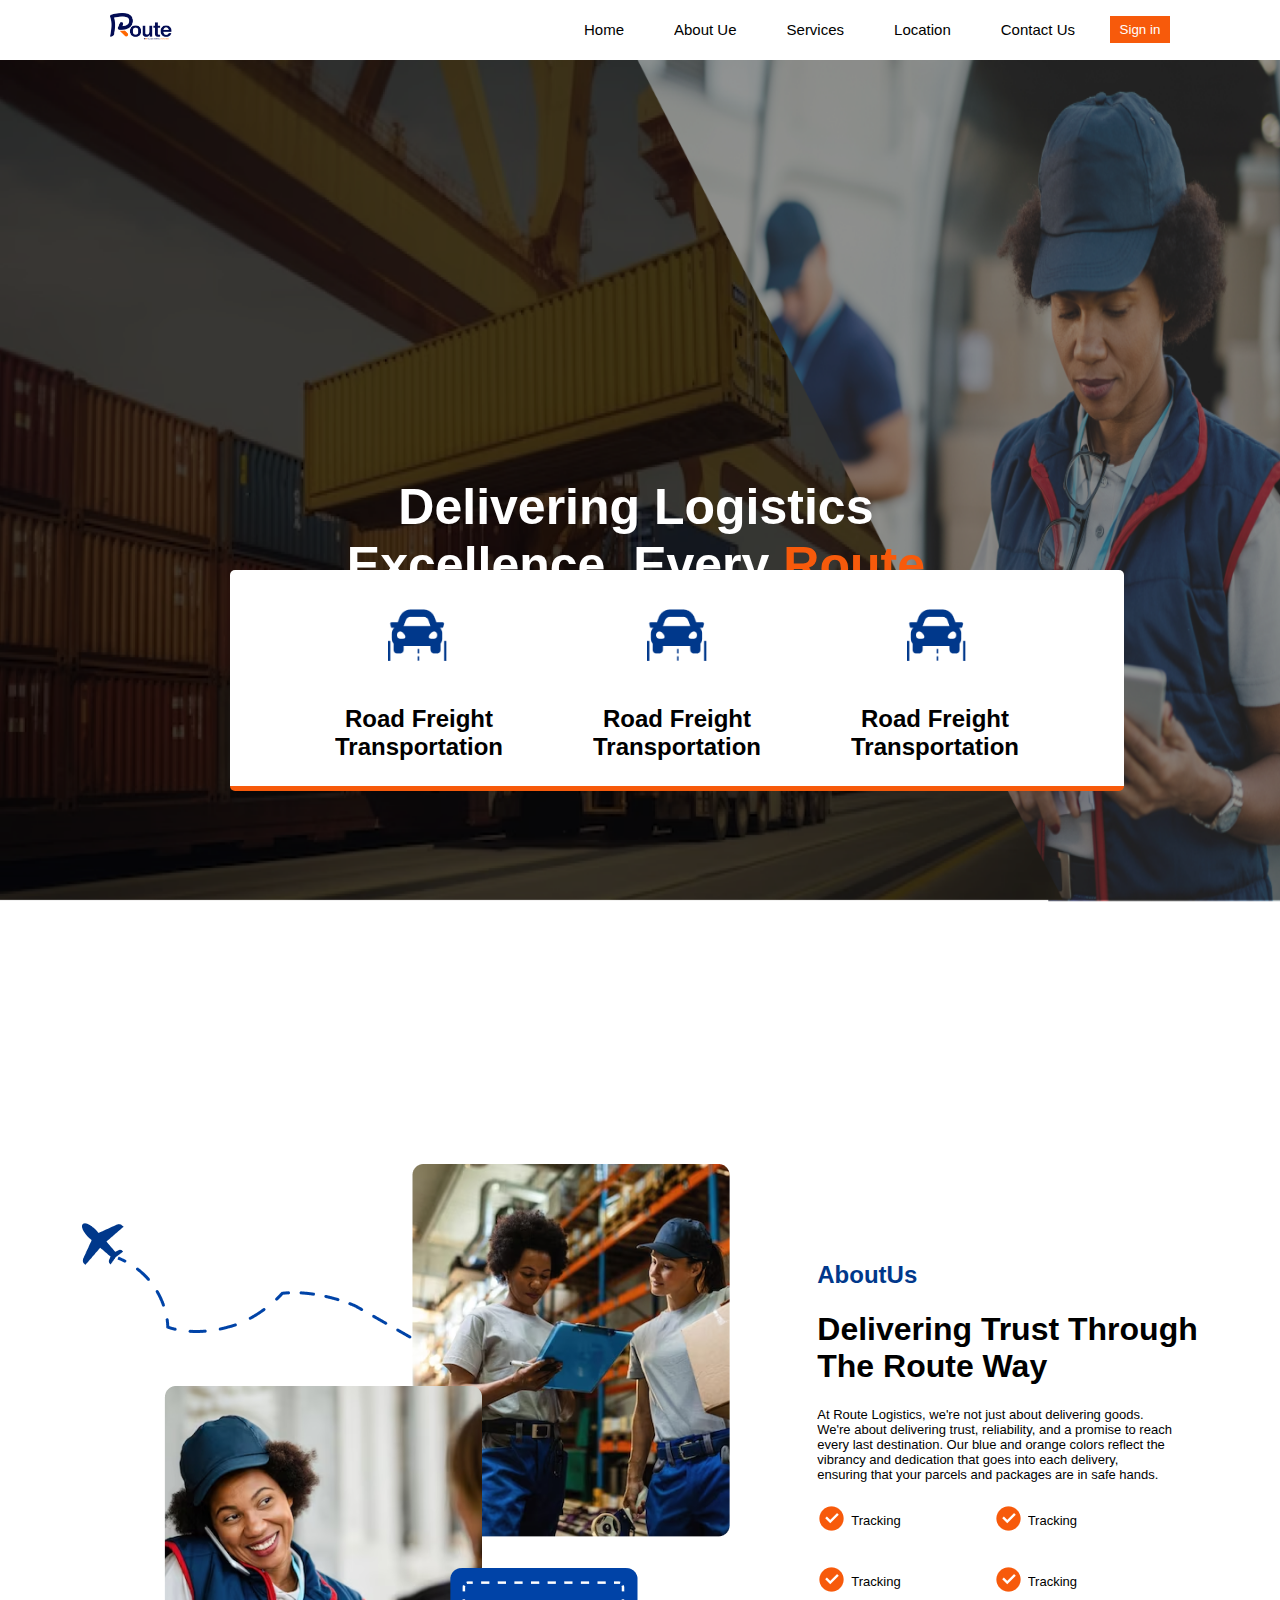
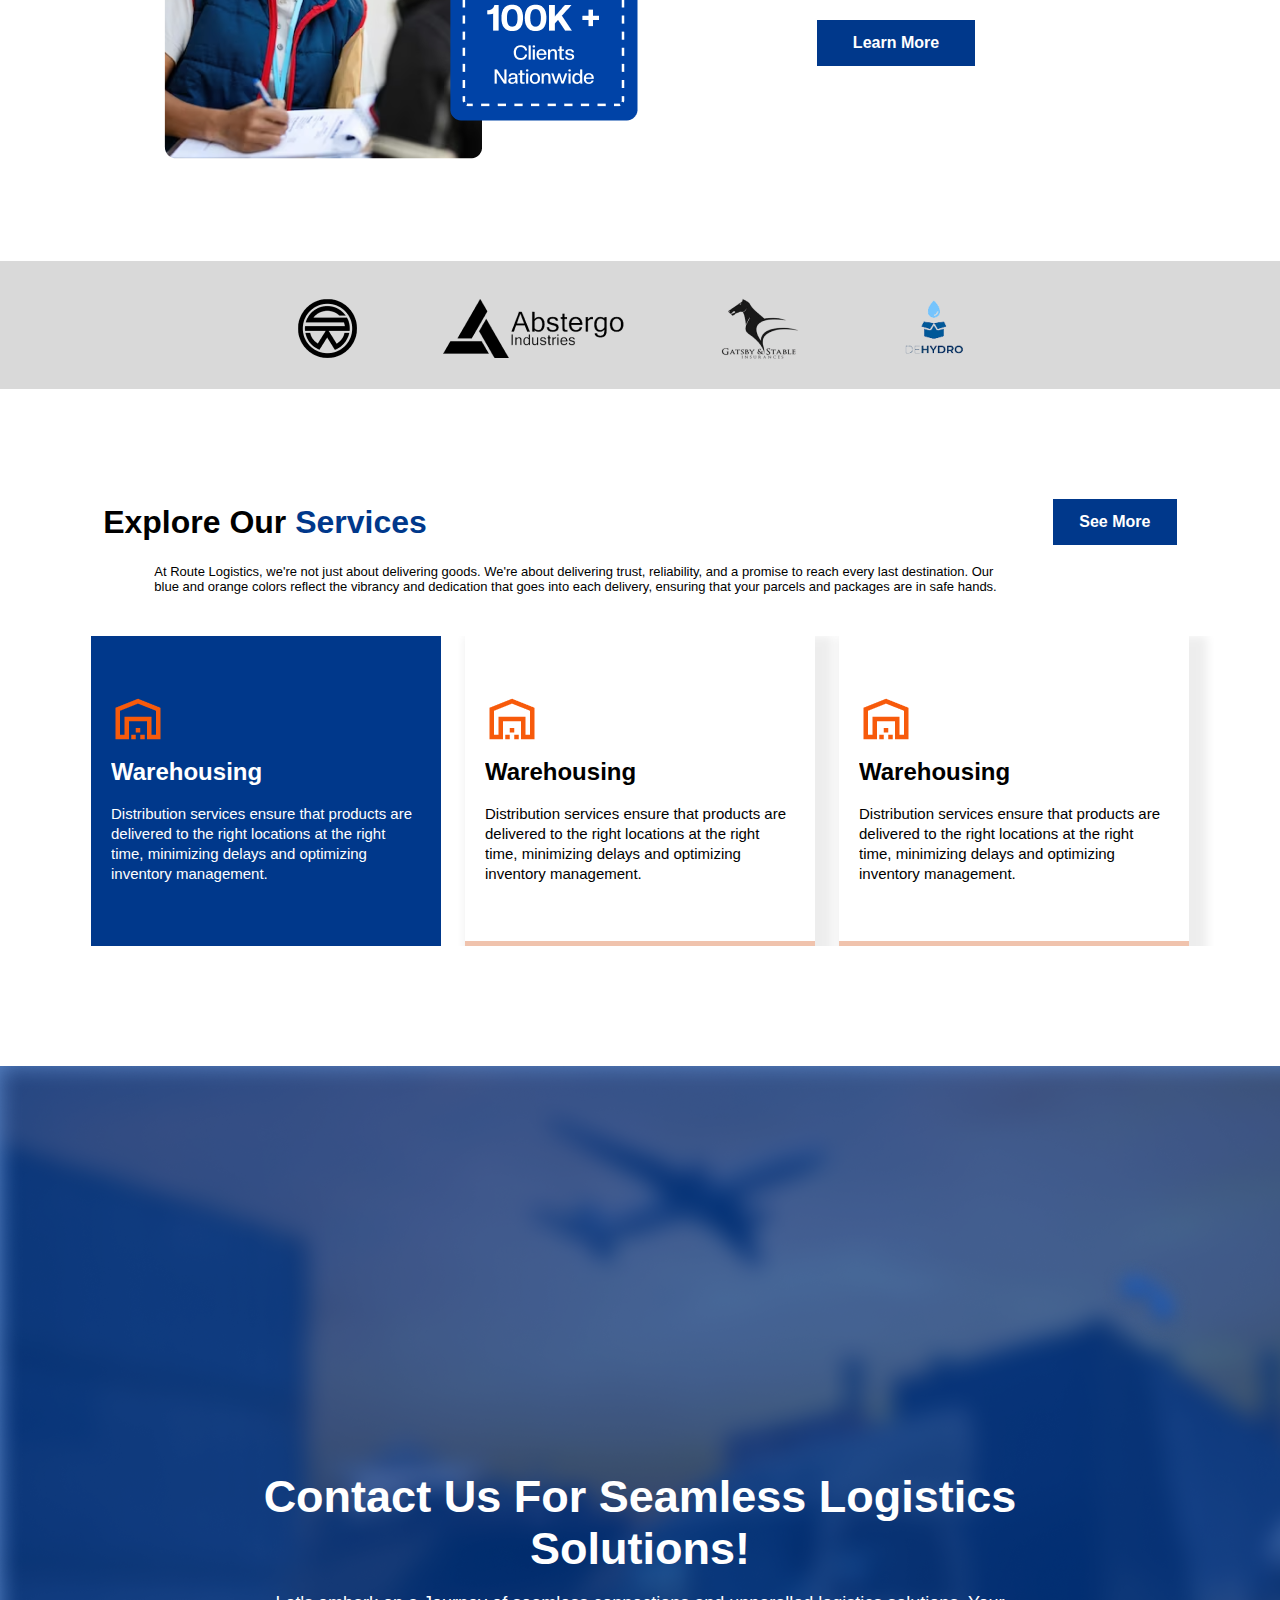
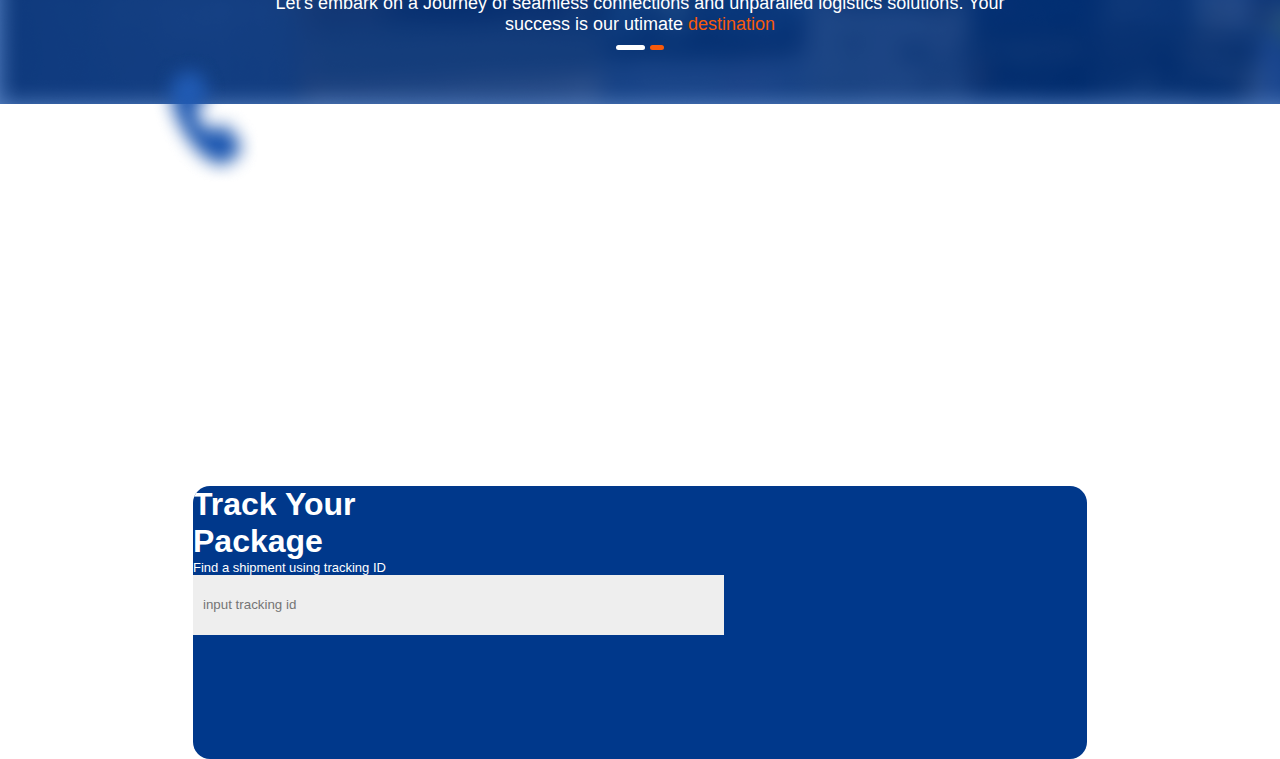
==== commit 50213c30: "dd" ====
--- a/index.html
+++ b/index.html
@@ -69,6 +69,9 @@
                             <div>
                                 <img src="./route/Group 5.png" alt="img">
                             </div>
+                            <div class="none">
+                                <h2>Road Freight <br> Transportation</h2>
+                            </div>
 
                         </div>
 
@@ -76,14 +79,18 @@
                             <div>
                                 <img src="./route/Group 5.png" alt="img">
                             </div>
-
+                            <div class="none">
+                                <h2>Road Freight <br> Transportation</h2>
+                            </div>
                         </div>
 
                         <div>
                             <div>
                                 <img src="./route/Group 5.png" alt="img">
                             </div>
-
+                            <div class="none">
+                                <h2>Road Freight <br> Transportation</h2>
+                            </div>
                         </div>
                     </div>
                     <div class="board-text">
@@ -110,78 +117,233 @@
             <img src="./route//Group 9.png" alt="">
         </div>
         <div class="home-about-text">
-        
+
+            <div>
+                <p class="home-p">AboutUs</p>
+            </div>
+            <div>
+                <h1>Delivering Trust Through <br> The Route Way</h1>
+
+            </div>
+            <div>
+                <p>At Route Logistics, we're not just about delivering goods. <br> We're about delivering trust,
+                    reliability, and a promise to reach <br> every last destination. Our blue and orange colors
+                    reflect
+                    the <br> vibrancy and dedication that goes into each delivery,<br> ensuring that your parcels
+                    and
+                    packages are in safe hands.</p>
+            </div>
+            <div class="home-icons">
+                <div class="home-text-icon">
+
+                    <div class="tracking">
+                        <div>
+                            <img src="./route/ri_checkbox-circle-fill (1).png" alt="">
+                        </div>
+                        <div>
+                            <p>Tracking</p>
+                        </div>
+                    </div>
+
+
+                    <div class="tracking">
+                        <div>
+                            <img src="./route/ri_checkbox-circle-fill (1).png" alt="">
+                        </div>
+                        <div>
+                            <p>Tracking</p>
+                        </div>
+                    </div>
+                </div>
+
+
+                <div class="home-text-icon">
+
+                    <div class="tracking">
+                        <div>
+                            <img src="./route/ri_checkbox-circle-fill (1).png" alt="">
+                        </div>
+                        <div>
+                            <p>Tracking</p>
+                        </div>
+                    </div>
+
+
+                    <div class="tracking">
+                        <div>
+                            <img src="./route/ri_checkbox-circle-fill (1).png" alt="">
+                        </div>
+                        <div>
+                            <p>Tracking</p>
+                        </div>
+                    </div>
+                </div>
+
+            </div>
+
+            <div class="btn-home">
+
+                <a href="#">
+                    <button class="btn-home1">Learn More <i class="fa-solid fa-arrow-right"></i></button>
+                </a>
+            </div>
+
+
+        </div>
+    </div>
+
+    <div class="partners-section">
+        <div class="partners">
+            <div class="partners-img">
+                <img src="./route/download-removebg-preview 1.png" alt="">
+                <img src="./route/images-removebg-preview (1) 1.png" alt="">
+                <img src="./route/images-removebg-preview (2) 1.png" alt="">
+                <img src="./route/images-removebg-preview (3) 1.png" alt="">
+            </div>
+        </div>
+    </div>
+
+    <div class="explore-service">
+        <div class="explore-container">
+            <div class="explore-text">
+                <div class="explore-service1">
+                    <div>
+                        <h1>Explore Our <span class="blue">Services</span></h1>
+                    </div>
+                    <div>
+                        <button>See More</button>
+                    </div>
+                </div>
+
+                <div class="ptag">
+                    <p>At Route Logistics, we're not just about delivering goods. We're about delivering trust,
+                        reliability,
+                        and a promise to reach every last destination. Our <br> blue and orange colors reflect the
+                        vibrancy
+                        and
+                        dedication that goes into each delivery, ensuring that your parcels and packages are in safe
+                        hands.
+                    </p>
+
+                    <p class="white">hhhh</p>
+                </div>
+            </div>
+
+            <div class="explore-card1">
+                <div class="explore-cards">
+                    <div class="explore-card">
+                        <div class="explore-card-content">
+                            <div>
+                                <img src="./route/ic_outline-warehouse.png" alt="">
+                            </div>
+
+                            <div class="explore-card-text">
+                                <div>
+                                    <h2 class="white">Warehousing</h2>
+                                </div>
+                                <div>
+                                    <p class="white">Distribution services ensure that products are <br> delivered to
+                                        the
+                                        right locations at
+                                        the right <br> time, minimizing delays and optimizing <br> inventory management.
+                                    </p>
+                                </div>
+                            </div>
+                        </div>
+                    </div>
+
+
+                    <div class="explore-card bg-white">
+                        <div class="explore-card-content">
+                            <div>
+                                <img src="./route/ic_outline-warehouse.png" alt="">
+                            </div>
+
+                            <div class="explore-card-text">
+                                <div>
+                                    <h2 class="white  black">Warehousing</h2>
+                                </div>
+                                <div>
+                                    <p class="white  black">Distribution services ensure that products are <br>
+                                        delivered to the
+                                        right locations at
+                                        the right <br> time, minimizing delays and optimizing <br> inventory management.
+                                    </p>
+                                </div>
+                            </div>
+                        </div>
+                    </div>
+
+
+                    <div class="explore-card bg-white">
+                        <div class="explore-card-content">
+                            <div>
+                                <img src="./route/ic_outline-warehouse.png" alt="">
+                            </div>
+
+                            <div class="explore-card-text">
+                                <div>
+                                    <h2 class="white  black">Warehousing</h2>
+                                </div>
+                                <div>
+                                    <p class="white  black">Distribution services ensure that products are <br>
+                                        delivered to the
+                                        right locations at
+                                        the right <br> time, minimizing delays and optimizing <br> inventory management.
+                                    </p>
+                                </div>
+                            </div>
+                        </div>
+                    </div>
+                </div>
+            </div>
+        </div>
+    </div>
+
+    <div class="contact-part">
+        <div class="contact-container">
+            <div class="overlay">
+                <div class="bg-contact">
+
+                </div>
+                <div class="call-icon1">
+                    <img src="./route/Vector (1).png" alt="">
+                </div>
+                <div class="contact-text">
+                    <h1><span class="white">Contact</span> Us For Seamless Logistics <br>Solutions!</h1>
+                    <div class="contact-p">
+                        <p>Let's embark on a Journey of seamless connections and unparalled logistics solutions. Your
+                            <br>
+                            success is our utimate <span class="orange">destination</span>
+                        </p>
+
+                        <div class="line">
+                            <span class="line1"></span>
+                            <span class="line2"></span>
+                        </div>
+                    </div>
+                </div>
+                <div class="call-icon">
+                    <img src="./route/fluent_call-28-filled (1).png" alt="">
+                </div>
+            </div>
+        </div>
+    </div>
+
+    <div class="track-section">
+        <div class="track-board">
+            <div class="track-content">
                 <div>
-                    <p class="home-p">AboutUs</p>
-                </div>
-                <div>
-                    <h1>Delivering Trust Through <br> The Route Way</h1>
-
-                </div>
-                <div>
-                    <p>At Route Logistics, we're not just about delivering goods. <br> We're about delivering trust,
-                        reliability, and a promise to reach <br> every last destination. Our blue and orange colors
-                        reflect
-                        the <br> vibrancy and dedication that goes into each delivery,<br> ensuring that your parcels
-                        and
-                        packages are in safe hands.</p>
-                </div>
-                <div class="home-icons">
-                    <div class="home-text-icon">
-
-                        <div class="tracking">
-                            <div>
-                                <img src="./route/ri_checkbox-circle-fill (1).png" alt="">
-                            </div>
-                            <div>
-                                <p>Tracking</p>
-                            </div>
-                        </div>
-
-
-                        <div class="tracking">
-                            <div>
-                                <img src="./route/ri_checkbox-circle-fill (1).png" alt="">
-                            </div>
-                            <div>
-                                <p>Tracking</p>
-                            </div>
-                        </div>
-                    </div>
-
-
-                    <div class="home-text-icon">
-
-                        <div class="tracking">
-                            <div>
-                                <img src="./route/ri_checkbox-circle-fill (1).png" alt="">
-                            </div>
-                            <div>
-                                <p>Tracking</p>
-                            </div>
-                        </div>
-
-
-                        <div class="tracking">
-                            <div>
-                                <img src="./route/ri_checkbox-circle-fill (1).png" alt="">
-                            </div>
-                            <div>
-                                <p>Tracking</p>
-                            </div>
-                        </div>
-                    </div>
-
-                </div>
-
-                <div class="btn-home">
-
-                    <a href="#">
-                        <button class="btn-home1">Learn More <i class="fa-solid fa-arrow-right"></i></button>
-                    </a>
-                </div>
-            
-
+                    <div>
+                        <h1 class="white">Track Your <br> Package</h1>
+                        <p class="white">Find a shipment using tracking ID</p>
+                    </div>
+
+                    <div class="track-input">
+                        <input type="text" name="" id="" placeholder="input tracking id">
+                    </div>
+                </div>
+            </div>
         </div>
     </div>
 </body>
--- a/style.css
+++ b/style.css
@@ -11,6 +11,7 @@
     text-decoration: none;
     list-style: none;
     max-width: 100%;
+    overflow-x: hidden;
 }
 
 :root {
@@ -22,6 +23,8 @@
     --colorBlue: #00388B;
     --colorGray: #484848;
     --lightblue: #D9E1EE;
+    --gray: #D9D9D9;
+    --grayorange: #F0C3AD;
 }
 
 body {
@@ -126,40 +129,47 @@
 
 
 
-.home-banner{
+.home-banner {
     padding-top: 60px;
 }
-.home-banner img{
+
+.home-banner img {
     width: 100%;
     height: 100vh;
     position: relative;
 }
-.banner-text{
+
+.banner-text {
     display: grid;
     justify-content: center;
     position: absolute;
     /* top: 214px;
     left: 346px; */
     transform: translate(60%, -180%);
-    color:var(--color);
+    color: var(--color);
     text-align: center;
-    
-}
-.bannertext-content{
+
+}
+
+.bannertext-content {
     display: grid;
     gap: 55px;
 }
-.home-text1{
+
+.home-text1 {
     display: grid;
     gap: 23px;
 }
-.banner-text h1{
+
+.banner-text h1 {
     font-size: 50px;
 }
-.bannertext-content{
+
+.bannertext-content {
     font-size: 18px;
 }
-.home-btn1{
+
+.home-btn1 {
     width: 221px;
     height: 61px;
     background-color: var(--colorBlue);
@@ -168,90 +178,219 @@
     font-size: 24px;
     font-weight: bold;
 }
+
 /* .home-btn1:hover{
     background-color: var(--buttonsColor);
 } */
 
-.board{
+.board {
     width: 894px;
     height: 221px;
     background-color: var(--color);
     border-radius: 5px;
-    border-bottom:5px solid var(--buttonsColor);
+    border-bottom: 5px solid var(--buttonsColor);
     position: absolute;
-    top: 620px;
-    left: 200px;
-}
-.board-img img{
+    top: 570px;
+    left: 230px;
+}
+
+.board-img img {
     width: 59.04px;
     height: 59.04px;
 }
-.board-img{
-    display: flex;
-    justify-content: center;
-    align-items:center;
+
+.board-img {
+    display: flex;
+    justify-content: center;
+    align-items: center;
     gap: 200px;
+    flex-wrap: wrap !important;
+}
+
+.board-text {
+    display: flex;
+    align-items: center;
+    justify-content: center;
     flex-wrap: wrap;
-}
-.board-text{
-    display: flex;
-    align-items: center;
-    justify-content: center;
-    flex-wrap: wrap;
-    gap: 100px;
+    gap: 90px;
     text-align: center;
 }
-.board-img h2{
+
+.board-img h2 {
     text-align: center;
     font-size: 20px;
 }
-.home-space{
+
+.home-space {
     display: grid;
     gap: 40px;
     padding: 32px 0px;
 }
+
+.none {
+    display: none;
+}
+
 /* home-about */
-.home-about{
-    margin-top:200px;
+.home-about {
+    margin-top: 200px;
     display: flex;
     justify-content: center;
     gap: 87px;
     flex-wrap: wrap;
     align-items: center;
 }
-.tracking{
+
+.partners {
+    width: 100%;
+    height: 128px;
+    background-color: var(--gray);
+    margin-top: 98px;
+}
+
+.partners-img {
+    display: flex;
+    justify-content: center;
+    align-items: center;
+    gap: 77px;
+    padding: 30px 0px;
+}
+
+.explore-service {
+    margin-top: 110px;
+}
+
+.explore-service1 {
+    display: flex;
+    align-items: center;
+    justify-content: center;
+    gap: 626px;
+}
+
+.ptag {
+    display: flex;
+    justify-content: center;
+    gap: 100px;
+}
+
+.explore-text {
+    display: grid;
+    gap: 19px;
+}
+
+.explore-service1 button {
+    width: 124px;
+    height: 46px;
+    background-color: var(--colorBlue);
+    border: var(--border);
+    color: var(--color);
+    font-weight: bold;
+    font-size: 16px;
+}
+
+.explore-cards {
+    display: flex;
+    flex-wrap: wrap;
+    justify-content: center;
+    align-items: center;
+    gap: 24px;
+}
+
+.explore-card-content {
+    padding-top: 56px;
+    padding-left: 20px;
+    display: grid;
+    gap: 8px;
+}
+
+.explore-card-text {
+    display: grid;
+    gap: 18px;
+}
+
+.explore-card-text p {
+    line-height: 20px;
+    font-size: 15px;
+}
+
+.explore-card {
+    width: 350px;
+    height: 310px;
+    background-color: var(--colorBlue);
+}
+
+.bg-white {
+    background-color: var(--color) !important;
+    border-bottom: 5px solid var(--grayorange);
+    box-shadow: 9px 9px 9px 9px #00000012;
+}
+
+.black {
+    color: var(--color1) !important;
+}
+
+.explore-container {
+    display: grid;
+    gap: 42px;
+}
+
+/* contact section */
+.contact-part {
+    margin-top: 120px;
+}
+
+.tracking {
     display: flex;
     align-items: center;
     gap: 4px;
 }
-.home-text-icon{
+
+.home-text-icon {
     display: flex;
     align-items: center;
     gap: 93px;
 }
-.home-icons{
+
+.home-icons {
     display: grid;
     gap: 28px;
 }
-.btn-home1{
-    width:157.44px;
-    height:46px;
+
+.btn-home1 {
+    width: 157.44px;
+    height: 46px;
     background-color: var(--colorBlue);
-     color: var(--color);
-     font-size: 16px;
-     font-weight: bold;
-     border: var(--border);
-}
-.home-about-text{
+    color: var(--color);
+    font-size: 16px;
+    font-weight: bold;
+    border: var(--border);
+}
+
+.home-about-text {
     display: grid;
     gap: 22px;
 }
-.home-p{
+
+.home-p {
     font-size: 24px;
     font-weight: bold;
     color: var(--colorBlue);
 }
 
+/* track section */
+.track-section{
+    display: grid;
+    justify-content: center;
+    margin-top: 120px;
+   
+}
+.track-board {
+    width: 894px;
+    height: 273px;
+    background-color: var(--colorBlue);
+    border-radius: 17px;
+    position: relative;
+}
 
 /* login section */
 .login {
@@ -702,29 +841,36 @@
     border-radius: 20px;
     background-color: var(--colorBlue);
 }
-.card-text{
+
+.card-text {
     padding: 20px 20px;
 }
-.card-text h1{
+
+.card-text h1 {
     font-size: 35px;
     color: var(--color);
 }
-.card-text p{
+
+.card-text p {
     font-size: 22px;
     line-height: 35px;
     color: var(--color);
 }
-.section4-content{
+
+.section4-content {
     display: grid;
     gap: 45px;
 }
-.cards{
+
+.cards {
     margin-top: 5px;
 }
-.card2{
+
+.card2 {
     margin-top: 90px;
 }
-.office{
+
+.office {
     display: flex;
     justify-content: center;
     /* align-items: center; */
--- a/resp.css
+++ b/resp.css
@@ -1,4 +1,4 @@
-@media(max-width:400px){
+@media(max-width:400px) {
     :root {
         --loginbg: #EEEEEE;
         --buttonsColor: #F75A0B;
@@ -9,22 +9,202 @@
         --colorGray: #484848;
         --lightblue: #D9E1EE;
     }
-    *{
-        max-width: 100%;
-    }
-    .home-banner img{
-        display: none;
-    }
-    .home-banner{
+
+    * {
+        max-width: 100%;
+        overflow-x: hidden!important;
+    }
+
+    .home-banner img {
+        display: none;
+    }
+
+    .home-banner {
         background: url(./route/Group\ 11.png);
         width: 100%;
         height: 100vh;
         background-repeat: no-repeat;
         /* background-size: cover; */
     }
-    .banner-text{
+
+    .banner-text {
         display: block;
         color: var(--color);
-        transform: translate(0%, 0%);
-    }
-}+        transform: translate(0%, 40%);
+
+    }
+
+    .home-text1 h1 {
+        font-size: 32px;
+    }
+
+    .home-text1 h1 br {
+        white-space: nowrap;
+    }
+
+    .home-text1 p {
+        font-size: 15px;
+        text-align: center;
+    }
+
+    .home-text1 p br {
+        display: none;
+    }
+
+    .home-btn1 {
+        width: 199px;
+        height: 35px !important;
+    }
+
+    .board {
+        top: 800px;
+        left: 0;
+        width: 894px;
+        height: 221px;
+    }
+
+    .board-img img {
+        display: block;
+    }
+
+    .board-img {
+        flex-direction: column;
+    }
+
+    .board-text {
+        display: none;
+    }
+
+    .none {
+        display: block;
+    }
+
+    .home-space {
+        padding: 0px !important;
+    }
+
+
+    /* explore service */
+    .explore-service1 {
+        gap: 10px !important;
+    }
+    .partners-img{
+        flex-direction: column;
+    }
+    .track-board {
+        width: 100%;
+        height: 273px;
+        background-color: var(--colorBlue);
+        border-radius: 17px;
+        position: relative;
+    }
+
+}
+
+@media(max-width:600px) {
+    :root {
+        --loginbg: #EEEEEE;
+        --buttonsColor: #F75A0B;
+        --border: none;
+        --color: #fff;
+        --color1: #000;
+        --colorBlue: #00388B;
+        --colorGray: #484848;
+        --lightblue: #D9E1EE;
+    }
+
+    * {
+        max-width: 100%;
+    }
+
+    .home-banner img {
+        display: none;
+    }
+
+    .home-banner {
+        background: url(./route/Group\ 11.png);
+        width: 100%;
+        height: 100vh;
+        background-repeat: no-repeat;
+        /* background-size: cover; */
+    }
+
+    .banner-text {
+        display: block;
+        color: var(--color);
+        transform: translate(0%, 40%);
+
+    }
+
+    .home-text1 h1 {
+        font-size: 32px;
+    }
+
+    .home-text1 h1 br {
+        white-space: nowrap;
+    }
+
+    .home-text1 p {
+        font-size: 15px;
+        text-align: center;
+    }
+
+    .home-text1 p br {
+        display: none;
+    }
+
+    .home-btn1 {
+        width: 199px;
+        height: 35px !important;
+    }
+
+    .board {
+        top: 800px;
+        left: 0;
+        width: 894px;
+        height: 221px;
+    }
+
+    .board-img img {
+        display: block;
+    }
+
+    .board-img {
+        flex-direction: column;
+    }
+
+    .board-text {
+        display: none;
+    }
+
+    .none {
+        display: block;
+    }
+
+    .home-space {
+        padding: 0px !important;
+    }
+    /* explore service */
+    .explore-service1 {
+        gap: 50px;
+    }
+
+}
+@media(max-width:1024px) {
+    * {
+        max-width: 100%;
+    }
+    
+}
+
+@media(max-width:1200px) {
+    * {
+        max-width: 100%;
+    }
+}
+
+/* @media(max-width:2560px) {
+    * {
+        max-width: 100%;
+    }
+} */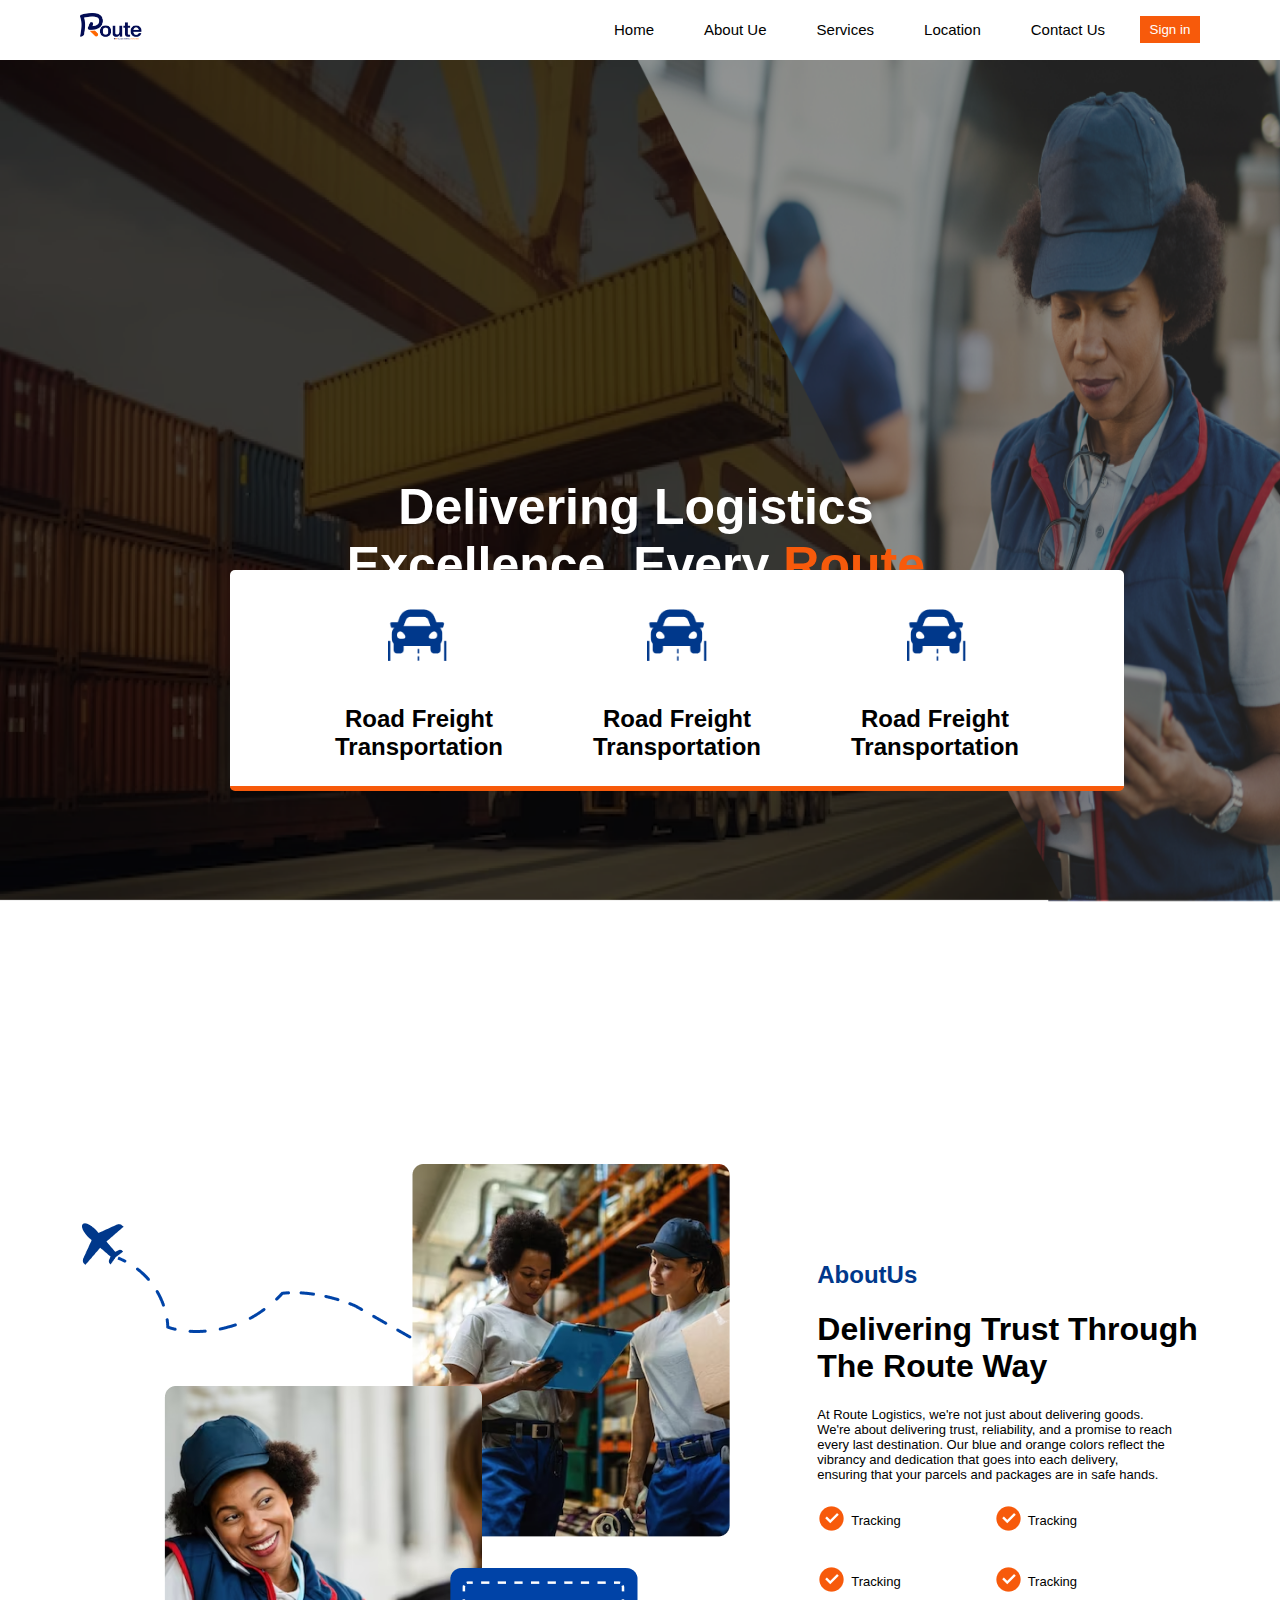
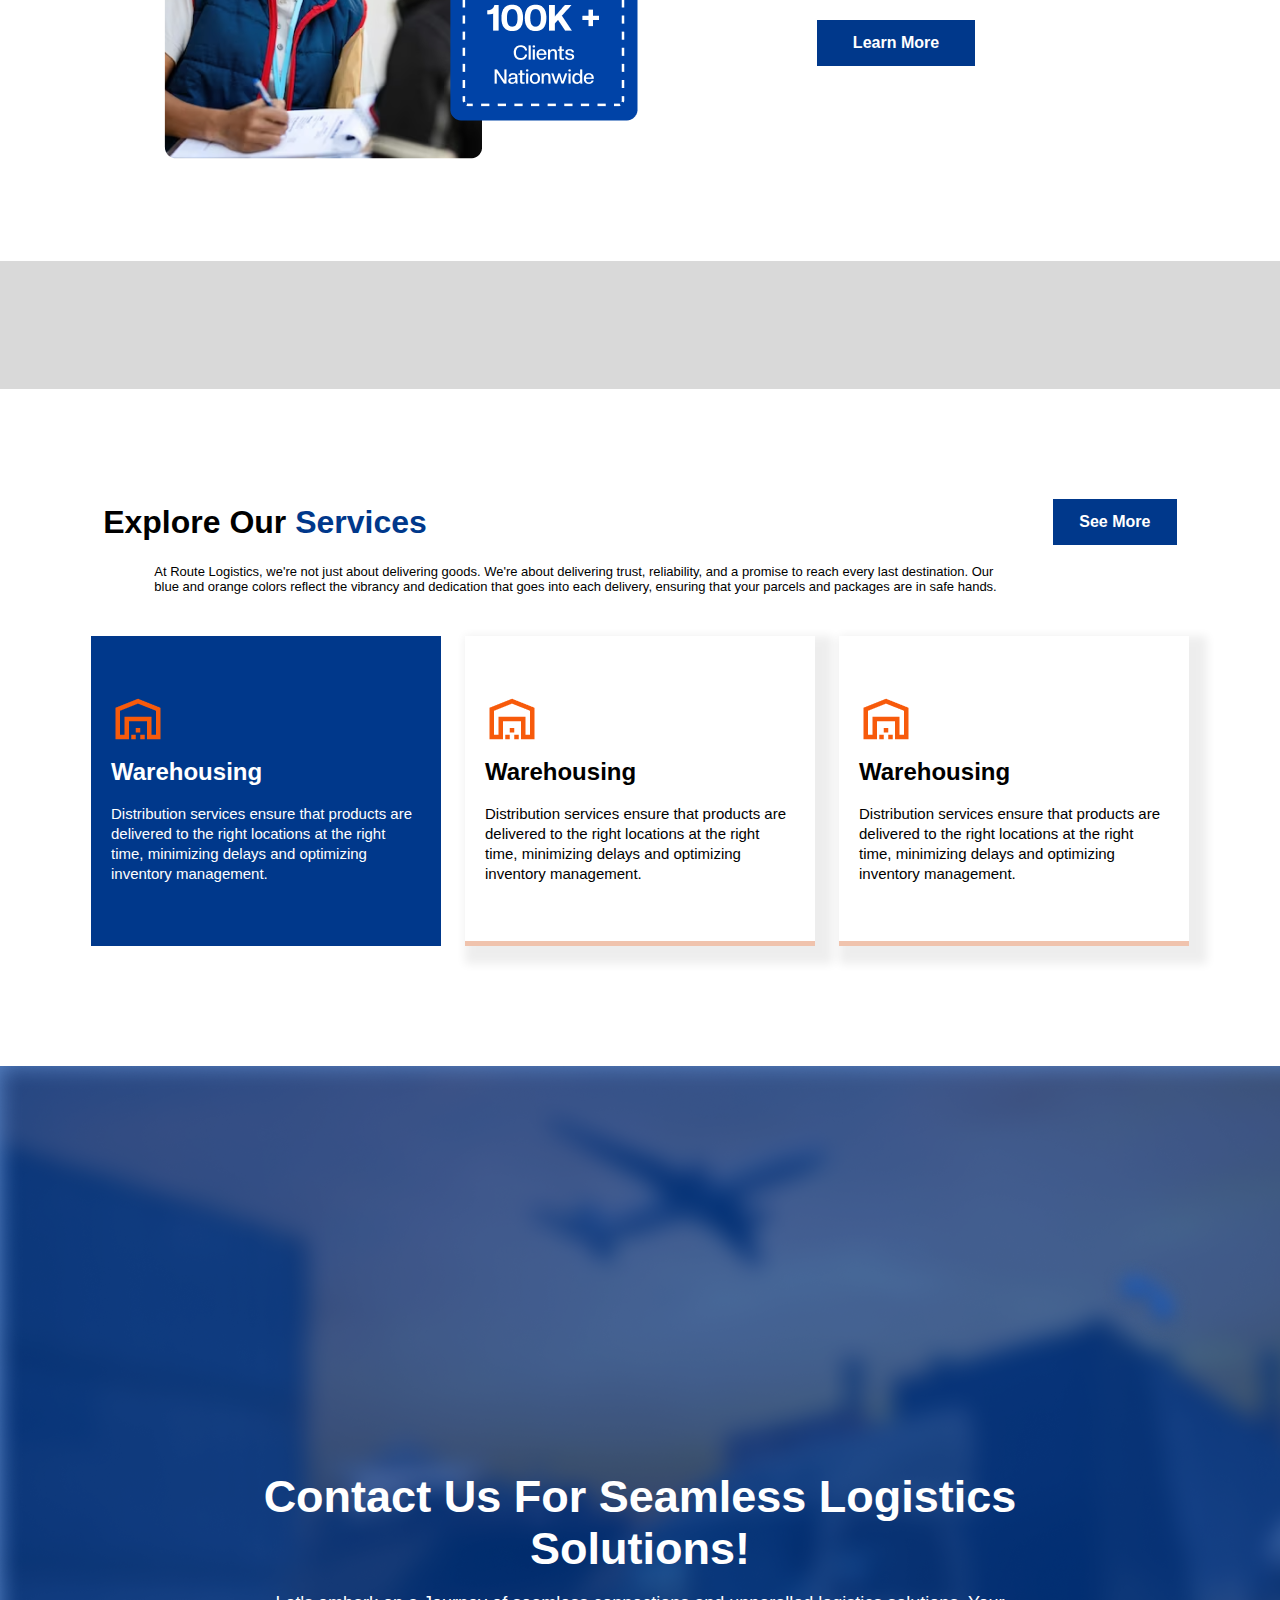
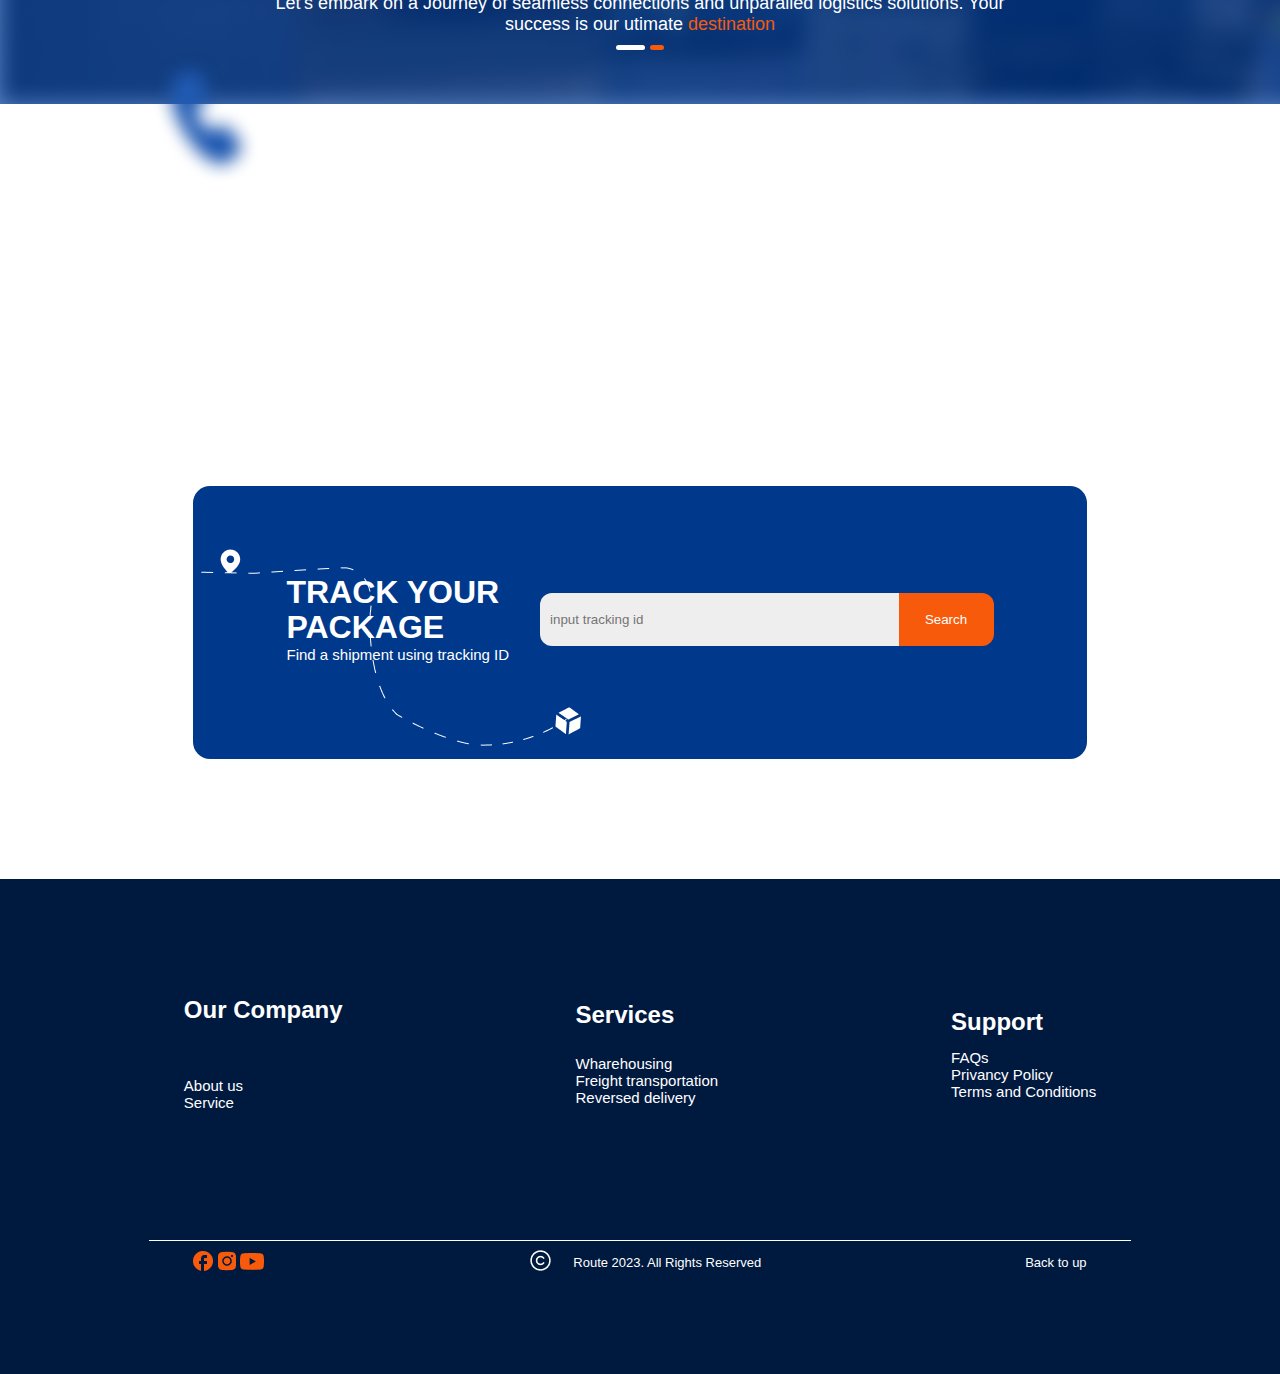
==== commit 4436d6a1: "gg" ====
--- a/index.html
+++ b/index.html
@@ -41,10 +41,32 @@
 
     <!-- home banner -->
     <div class="home-banner">
+        <div class="none center">
+            <div class="banner-text1">
+                <div class="bannertext-content1">
+                    <div class="home-text11">
+                        <div>
+                            <h1> Delivering Logistics <br>Excellence, Every <span class="orange">Route</span></h1>
+                        </div>
+                        <div>
+                            <p>Blue skies, orange vibes, and seamless deliveries. That's the Route way!</p>
+                        </div>
+                    </div>
+                    <div class="home-btn11">
+                        <a href="#"><button class="home-btn1">Our Service</button></a>
+                    </div>
+    
+                </div>
+            </div>
+    
+        </div>
         <div>
             <img src="./route/Group 3.png" alt="img">
         </div>
-
+        <div class="hid">
+            <img src="./route/Group 11.png" alt="">
+
+        </div>
         <div class="banner-text">
             <div class="bannertext-content">
                 <div class="home-text1">
@@ -85,6 +107,7 @@
                         </div>
 
                         <div>
+
                             <div>
                                 <img src="./route/Group 5.png" alt="img">
                             </div>
@@ -126,7 +149,7 @@
 
             </div>
             <div>
-                <p>At Route Logistics, we're not just about delivering goods. <br> We're about delivering trust,
+                <p class="route">At Route Logistics, we're not just about delivering goods. <br> We're about delivering trust,
                     reliability, and a promise to reach <br> every last destination. Our blue and orange colors
                     reflect
                     the <br> vibrancy and dedication that goes into each delivery,<br> ensuring that your parcels
@@ -194,12 +217,19 @@
 
     <div class="partners-section">
         <div class="partners">
-            <div class="partners-img">
-                <img src="./route/download-removebg-preview 1.png" alt="">
-                <img src="./route/images-removebg-preview (1) 1.png" alt="">
-                <img src="./route/images-removebg-preview (2) 1.png" alt="">
-                <img src="./route/images-removebg-preview (3) 1.png" alt="">
-            </div>
+            <center>
+                <div class="max-width">
+                    <marquee behavior="" direction="left">
+                        <div class="partners-img">
+                            <img src="./route/download-removebg-preview 1.png" alt="">
+                            <img src="./route/images-removebg-preview (1) 1.png" alt="">
+                            <img src="./route/images-removebg-preview (2) 1.png" alt="">
+                            <img src="./route/images-removebg-preview (3) 1.png" alt="">
+                        </div>
+                    </marquee>
+                </div>
+            </center>
+
         </div>
     </div>
 
@@ -333,18 +363,103 @@
     <div class="track-section">
         <div class="track-board">
             <div class="track-content">
-                <div>
-                    <div>
-                        <h1 class="white">Track Your <br> Package</h1>
+                <div class="track-flex">
+                    <div class="track-text">
+                        <h1 class="white track">TRACK YOUR <br> PACKAGE</h1>
                         <p class="white">Find a shipment using tracking ID</p>
                     </div>
 
                     <div class="track-input">
                         <input type="text" name="" id="" placeholder="input tracking id">
-                    </div>
-                </div>
-            </div>
-        </div>
+                        <button>Search</button>
+                    </div>
+                </div>
+                <div class="track-img">
+                    <img src="./route/Group 14.png" alt="">
+                </div>
+            </div>
+        </div>
+    </div>
+
+
+    <div class="footer">
+        <div class="footer-container">
+            <div class="footer-flex1">
+                <div class="footer-text our-company">
+                    <h1 class="white">Our Company</h1>
+                    <div>
+                        <p>About us
+
+                        </p>
+                        <p>Service
+
+                        </p>
+                    </div>
+                </div>
+
+                <div class="footer-text  service22">
+                    <h1 class="white ">Services</h1>
+                    <div>
+                        <p>Wharehousing
+
+                        </p>
+                        <p>Freight transportation
+
+                        </p>
+
+                        <p>Reversed delivery
+
+                        </p>
+                    </div>
+                </div>
+
+                <div class="footer-text support">
+                    <h1 class="white">Support</h1>
+                    <div>
+                        <p>FAQs
+
+                        </p>
+                        <p>Privancy Policy
+
+                        </p>
+
+                        <p>Terms and Conditions
+
+                        </p>
+                    </div>
+                </div>
+            </div>
+
+
+            <div class="copyright">
+                <div class="line-container">
+                    <div class="copy-line">
+
+                    </div>
+                    <div class="facebook-icons">
+                        <div>
+                            <a href="#"> <img src="./route/ic_round-facebook.png" alt=""></a>
+                            <a href="#"> <img src="./route/basil_instagram-solid.png" alt=""></a>
+                            <a href="#"><img src="./route/bxl_youtube.png" alt=""></a>
+                        </div>
+                        <div class="c">
+                            <div>
+                                <img src="./route/ph_copyright.png" alt="">
+                            </div>
+                            <div>
+                                <p class="white">Route 2023. All Rights Reserved</p>
+                            </div>
+                        </div>
+                        <div>
+                            <a href="#">
+                                <p class="white">Back to up</p>
+                            </a>
+                        </div>
+                    </div>
+                </div>
+            </div>
+        </div>
+    </div>
     </div>
 </body>
 
--- a/style.css
+++ b/style.css
@@ -11,7 +11,6 @@
     text-decoration: none;
     list-style: none;
     max-width: 100%;
-    overflow-x: hidden;
 }
 
 :root {
@@ -25,6 +24,7 @@
     --lightblue: #D9E1EE;
     --gray: #D9D9D9;
     --grayorange: #F0C3AD;
+    --bg3:#00193F;
 }
 
 body {
@@ -41,7 +41,7 @@
     border-bottom: 1px solid var(--color);
     align-items: center;
     justify-content: space-between;
-    padding: 20px 110px;
+    padding: 20px 80px;
     position: fixed;
     z-index: 1000;
 }
@@ -204,7 +204,7 @@
     justify-content: center;
     align-items: center;
     gap: 200px;
-    flex-wrap: wrap !important;
+
 }
 
 .board-text {
@@ -256,6 +256,12 @@
     padding: 30px 0px;
 }
 
+.max-width {
+    width: 70%;
+    height: 128px;
+    /* background-color: var(--gray); */
+}
+
 .explore-service {
     margin-top: 110px;
 }
@@ -271,6 +277,7 @@
     display: flex;
     justify-content: center;
     gap: 100px;
+    flex-wrap: wrap;
 }
 
 .explore-text {
@@ -378,12 +385,13 @@
 }
 
 /* track section */
-.track-section{
+.track-section {
     display: grid;
     justify-content: center;
     margin-top: 120px;
-   
-}
+
+}
+
 .track-board {
     width: 894px;
     height: 273px;
@@ -392,12 +400,119 @@
     position: relative;
 }
 
+.track-input input {
+    width: 444px;
+    height: 53px;
+    border-radius: 12px;
+}
+
+.track-input button {
+    width: 95px;
+    height: 53px;
+    border-radius: 0px 12px 12px 0px;
+    background-color: var(--buttonsColor);
+    color: var(--color) !important;
+    border: var(--border);
+    margin-left: -90px;
+}
+.track{
+    line-height:35px;
+    font-size: 32px;
+    font-weight: bold;
+}
+.track-flex {
+    display: flex;
+    align-items: center;
+    justify-content: center;
+    gap: 31px;
+    flex-wrap: wrap;
+    margin-top: 89px;
+}
+.track-text{
+    display: grid;
+    gap: 1px;
+}
+
+.track-text p{
+    font-size: 15px;
+}
+.track-img{
+    position: absolute;
+    bottom: -20px;
+    left:-40px !important;
+}
+
+/* footer */
+.footer{
+    width:100%;
+    height: 495px;
+    background-color:var(--bg3);
+    margin-top: 120px;
+}
+.footer-flex1{
+    display: flex !important;
+    align-items: center;
+    justify-content: center;
+    padding-top: 117px;
+    gap: 233px;
+    flex-wrap: wrap;
+}
+.footer-text h1{
+    font-size: 24px;
+}
+.footer-text p{
+    font-size: 15px;
+    color: var(--color);
+}
+.line-container{
+    display: grid;
+    justify-content: center;
+    gap:7px;
+}
+.our-company{
+    display:grid;
+    gap: 53px;
+}
+.service22{
+    display:grid;
+    gap: 26px;
+}
+.support{
+    display:grid;
+    gap:13px;
+}
+.c{
+    display: flex;
+    gap: 20px;
+    align-items: center;
+
+}
+.footer-container{
+    display: grid;
+    gap: 129px;
+}
+.facebook-icons{
+    display: flex;
+    align-items: center;
+    justify-content: center;
+    gap: 264px;
+    flex-wrap: wrap;
+}
+.copy-line{
+    width: 982px;
+    height: 1px;
+    background-color: var(--color) !important;
+}
+.hid{
+    display: none;
+}
 /* login section */
 .login {
     display: grid;
     justify-content: center;
     margin-top: 6vh;
     gap: 25px;
+
 }
 
 .login-text {
--- a/resp.css
+++ b/resp.css
@@ -12,11 +12,10 @@
 
     * {
         max-width: 100%;
-        overflow-x: hidden!important;
     }
 
     .home-banner img {
-        display: none;
+        display: none !important;
     }
 
     .home-banner {
@@ -28,18 +27,40 @@
     }
 
     .banner-text {
-        display: block;
-        color: var(--color);
-        transform: translate(0%, 40%);
-
-    }
-
+        display: none!important;
+        color: var(--color);
+        position: absolute;
+
+        bottom: -127px;
+        right: 159px
+    }
+/* banner text */
+.banner-text1{
+    display: grid;
+    justify-content: center !important;
+    text-align: center;
+    margin-top: 15vh;
+
+    
+}
+.home-text11 h1{
+    color: var(--color);
+    font-size: 28px;
+}
+.home-text11 p{
+    color: var(--color);
+    font-size: 15px;
+}
+.bannertext-content1{
+    display: grid;
+    gap: 20px;
+}
     .home-text1 h1 {
-        font-size: 32px;
+        font-size: 30px;
     }
 
     .home-text1 h1 br {
-        white-space: nowrap;
+        display: none;
     }
 
     .home-text1 p {
@@ -56,19 +77,14 @@
         height: 35px !important;
     }
 
-    .board {
-        top: 800px;
-        left: 0;
-        width: 894px;
-        height: 221px;
-    }
+
 
     .board-img img {
         display: block;
     }
 
     .board-img {
-        flex-direction: column;
+        gap: 0px;
     }
 
     .board-text {
@@ -83,14 +99,50 @@
         padding: 0px !important;
     }
 
+    .home-about {
+        margin-top: -200px;
+        display: flex;
+        justify-content: center;
+        gap: 87px;
+        flex-wrap: wrap;
+        align-items: center;
+        flex-direction: column-reverse;
+    }
+.home-about-text{
+    margin-left: 10px;
+}
+.route{
+    font-size: 15px;
+}
+.route br{
+    display: none;
+}
+.tracking p{
+    font-size: 15px;
+}
+    .ptag {
+        display: flex;
+        justify-content: center;
+        gap: 0px;
+        flex-wrap: wrap;
+    }
 
     /* explore service */
     .explore-service1 {
-        gap: 10px !important;
-    }
-    .partners-img{
-        flex-direction: column;
-    }
+        gap: 0px !important;
+    }
+
+    .max-width {
+        width: 100%;
+        height: 128px;
+        /* background-color: var(--gray); */
+    }
+
+
+    .explore-card {
+        width: 100%;
+    }
+
     .track-board {
         width: 100%;
         height: 273px;
@@ -99,9 +151,23 @@
         position: relative;
     }
 
-}
-
-@media(max-width:600px) {
+    .board {
+        display: none;
+    }
+
+    /* footer */
+    .copy-line {
+        width: 300px;
+        height: 1px;
+        background-color: var(--color) !important;
+    }
+
+    .bannertext-content {
+        display: block !important;
+    }
+}
+
+@media(max-width:600px) and (min-width:400px) {
     :root {
         --loginbg: #EEEEEE;
         --buttonsColor: #F75A0B;
@@ -130,7 +196,7 @@
     }
 
     .banner-text {
-        display: block;
+        display:none !important;
         color: var(--color);
         transform: translate(0%, 40%);
 
@@ -158,19 +224,14 @@
         height: 35px !important;
     }
 
-    .board {
-        top: 800px;
-        left: 0;
-        width: 894px;
-        height: 221px;
-    }
+
 
     .board-img img {
         display: block;
     }
 
     .board-img {
-        flex-direction: column;
+        gap: 0px;
     }
 
     .board-text {
@@ -184,22 +245,190 @@
     .home-space {
         padding: 0px !important;
     }
+    .banner-text1{
+        display: grid;
+        justify-content: center !important;
+        text-align: center;
+        margin-top: 15vh;
+    
+        
+    }
+    .home-text11 h1{
+        color: var(--color);
+        font-size: 28px;
+    }
+    .home-text11 p{
+        color: var(--color);
+        font-size: 15px;
+    }
+    .bannertext-content1{
+        display: grid;
+        gap: 20px;
+    }
+        .home-text1 h1 {
+            font-size: 30px;
+        }
+    
+    
+
     /* explore service */
     .explore-service1 {
-        gap: 50px;
-    }
-
-}
+        gap: 0px;
+    }
+
+    .max-width {
+        width: 100%;
+        height: 128px;
+        /* background-color: var(--gray); */
+    }
+
+
+    .explore-card {
+        width: 100%;
+    }
+
+    .track-board {
+        width: 100%;
+        height: 273px;
+        background-color: var(--colorBlue);
+        border-radius: 17px;
+        position: relative;
+    }
+
+    .board {
+        display: none;
+    }
+
+    /* footer */
+    .copy-line {
+        width: 300px;
+        height: 1px;
+        background-color: var(--color) !important;
+    }
+    .home-about-text{
+        margin-left: 10px;
+    }
+    .route{
+        font-size: 15px;
+    }
+    .route br{
+        display: none;
+    }
+    .tracking p{
+        font-size: 15px;
+    }
+}
+
 @media(max-width:1024px) {
     * {
         max-width: 100%;
     }
-    
-}
-
-@media(max-width:1200px) {
+
+    .board {
+        width: 750px !important;
+        height: 221px;
+        background-color: var(--color);
+        border-radius: 5px;
+        border-bottom: 5px solid var(--buttonsColor);
+        position: absolute;
+        top: 490px;
+        left: 130px !important;
+    }
+
+    .banner-text {
+        display: grid;
+        justify-content: center;
+        position: absolute;
+        /* top: 214px;
+        left: 346px; */
+        transform: translate(40%, -160%) !important;
+        color: var(--color);
+        text-align: center;
+
+    }
+
+    nav {
+        display: flex;
+        height: 60px;
+        width: 100%;
+        background: var(--color);
+        border-bottom: 1px solid var(--color);
+        align-items: center;
+        justify-content: space-between;
+        padding: 20px 40px;
+        position: fixed;
+        z-index: 1000;
+    }
+
+    /* about section */
+    .home-about-img img {
+        width: 450px;
+    }
+
+    .home-about-text {
+        font-size: 16px;
+    }
+
+    .explore-service1 {
+        display: flex;
+        align-items: center;
+        justify-content: center;
+        gap: 480px;
+    }
+
+    .ptag {
+        display: flex;
+        justify-content: center;
+        gap: 50px;
+    }
+
+    .explore-card {
+        width: 300px;
+        height: 310px;
+        background-color: var(--colorBlue);
+    }
+
+}
+
+@media(max-width:1200px) and (min-width:1024px) {
     * {
         max-width: 100%;
+    }
+
+    .board {
+        width: 894px;
+        height: 221px;
+        background-color: var(--color);
+        border-radius: 5px;
+        border-bottom: 5px solid var(--buttonsColor);
+        position: absolute;
+        top: 490px;
+        left: 150px;
+    }
+
+    .banner-text {
+        display: grid;
+        justify-content: center;
+        position: absolute;
+        /* top: 214px;
+    left: 346px; */
+        transform: translate(60%, -160%);
+        color: var(--color);
+        text-align: center;
+
+    }
+
+    nav {
+        display: flex;
+        height: 60px;
+        width: 100%;
+        background: var(--color);
+        border-bottom: 1px solid var(--color);
+        align-items: center;
+        justify-content: space-between;
+        padding: 20px 40px;
+        position: fixed;
+        z-index: 1000;
     }
 }
 
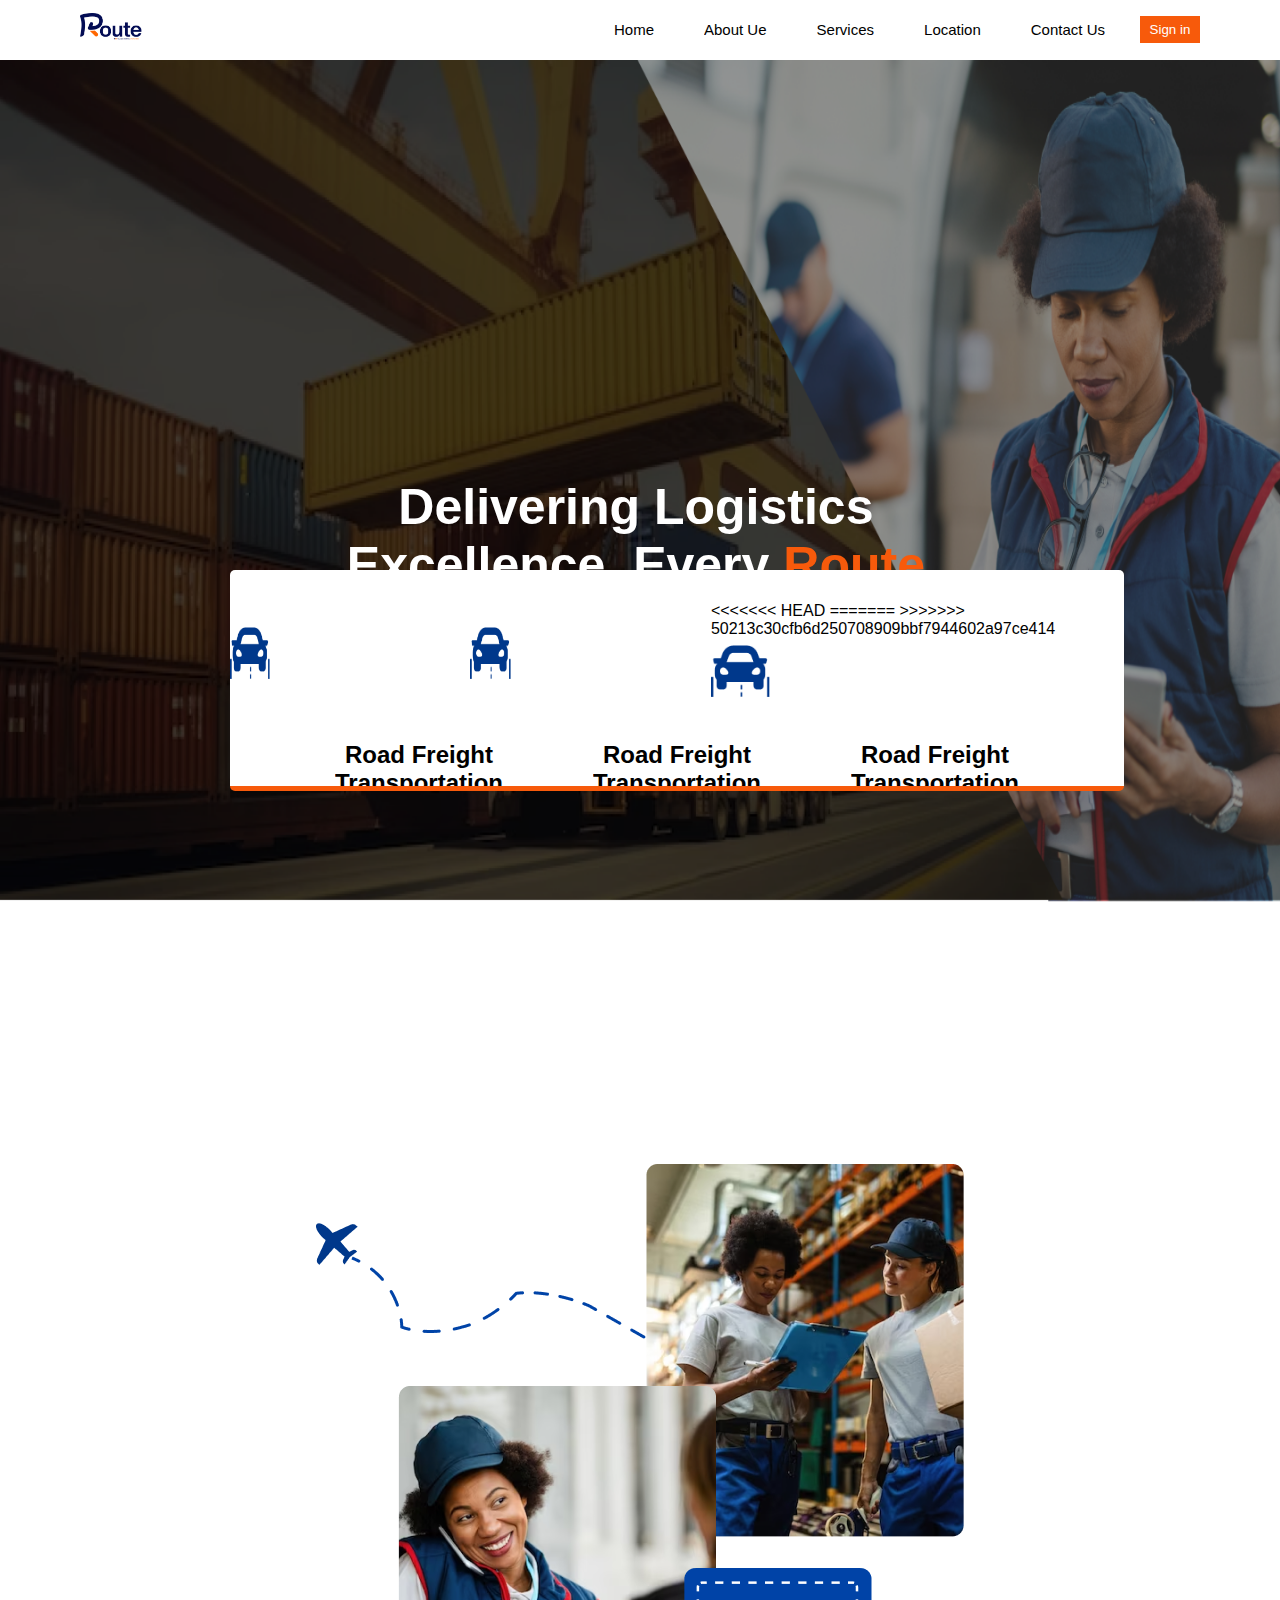
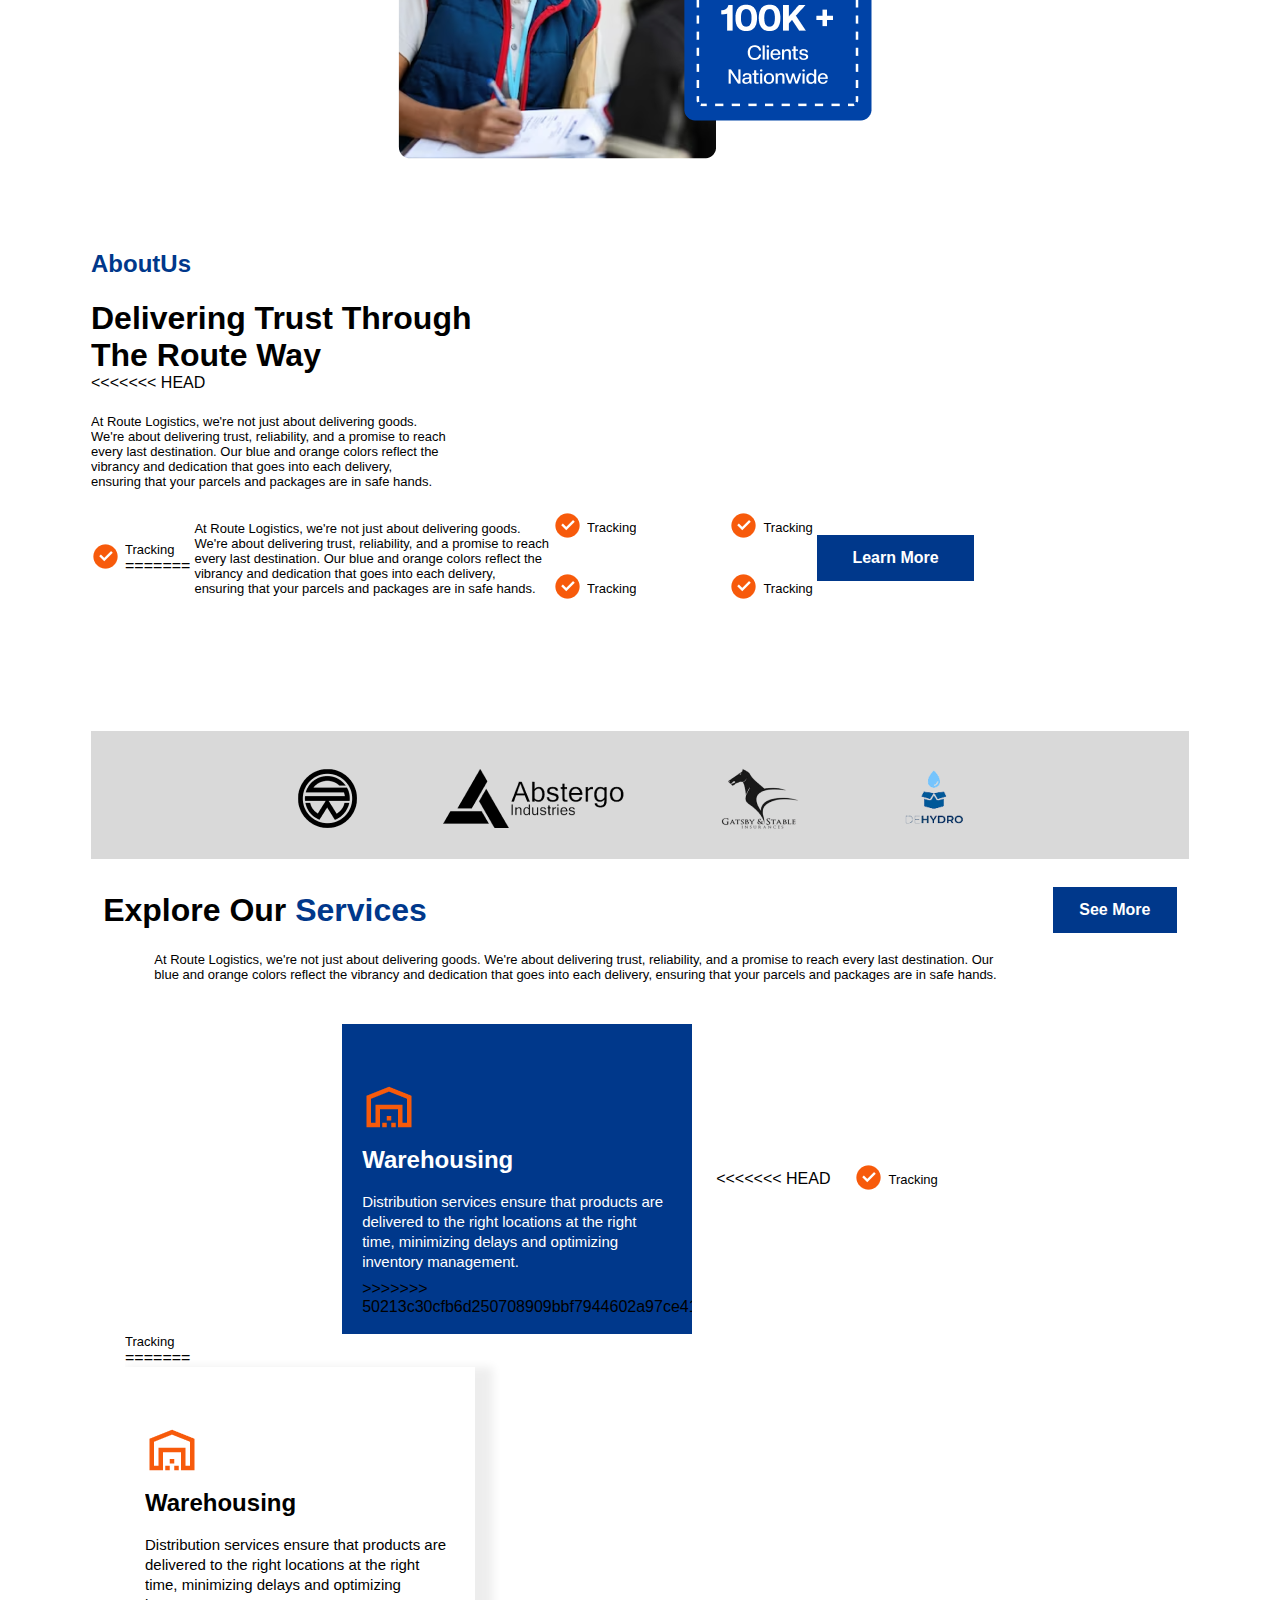
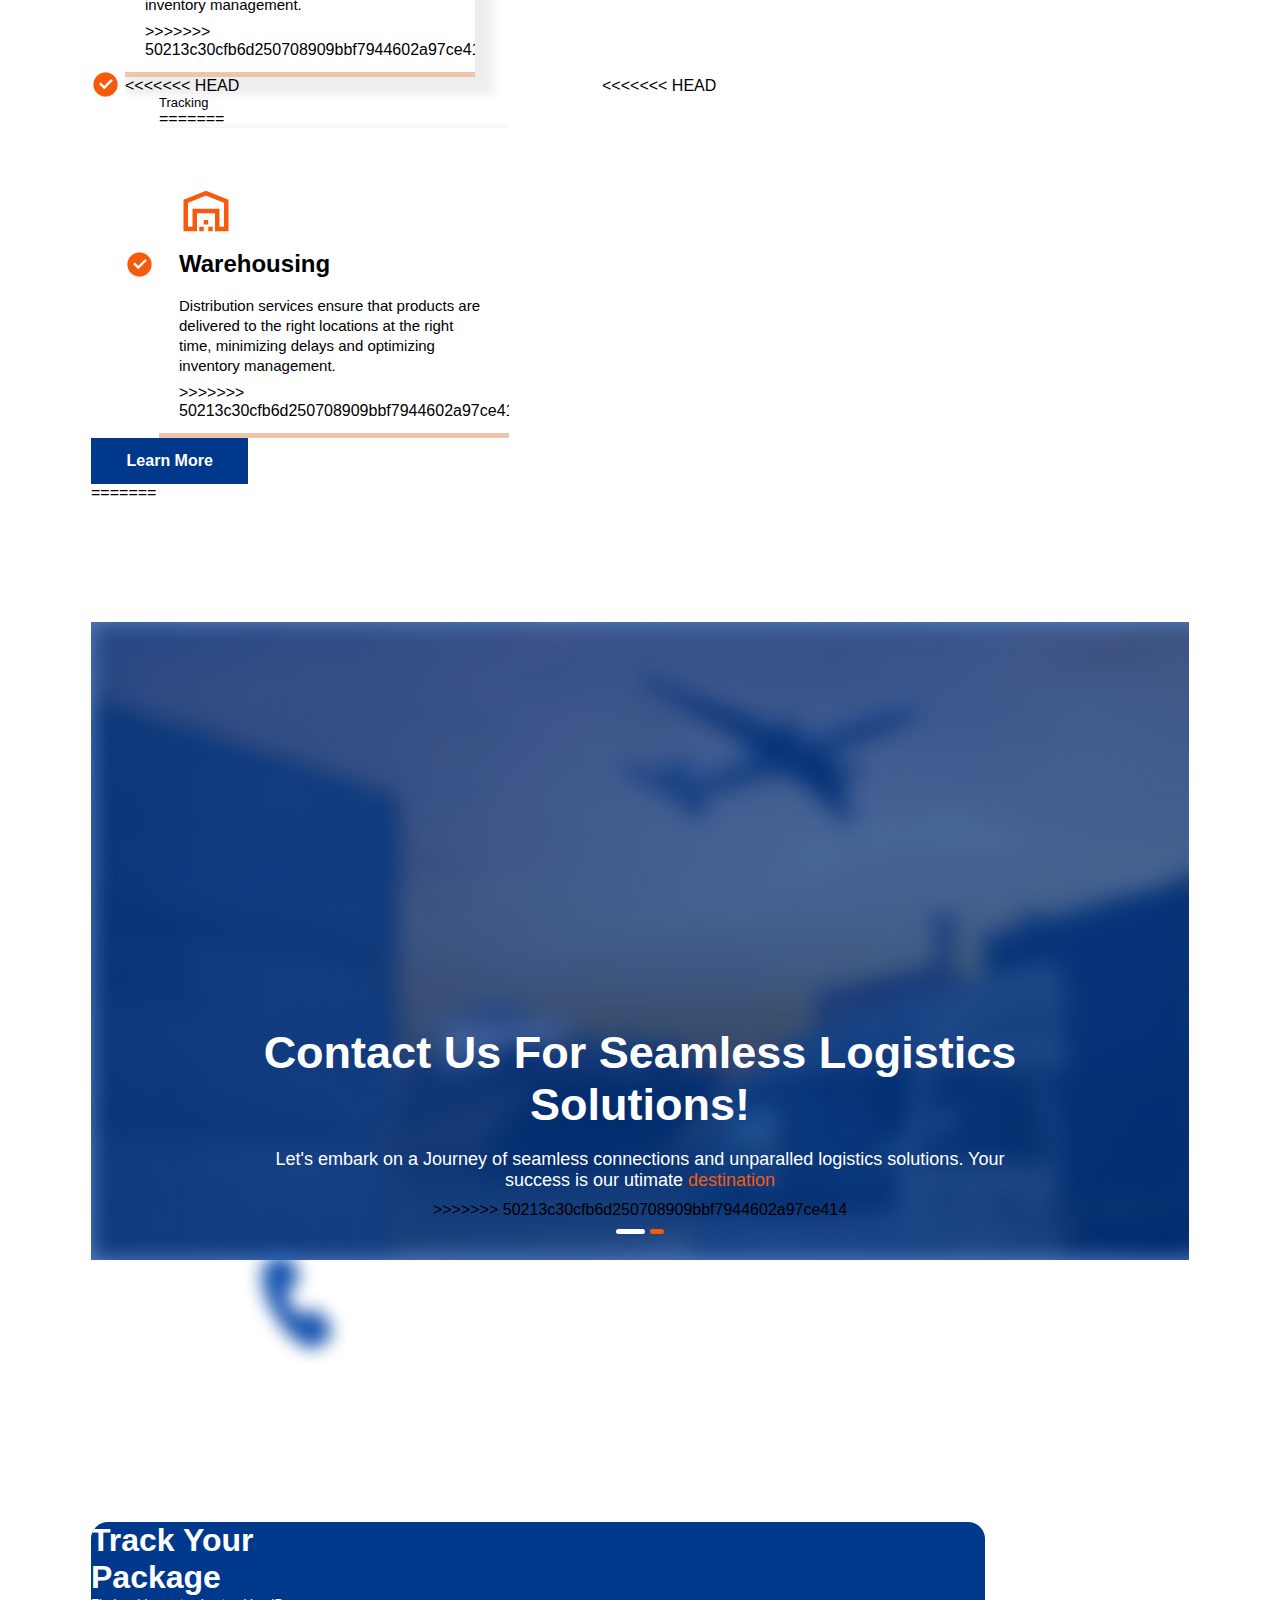
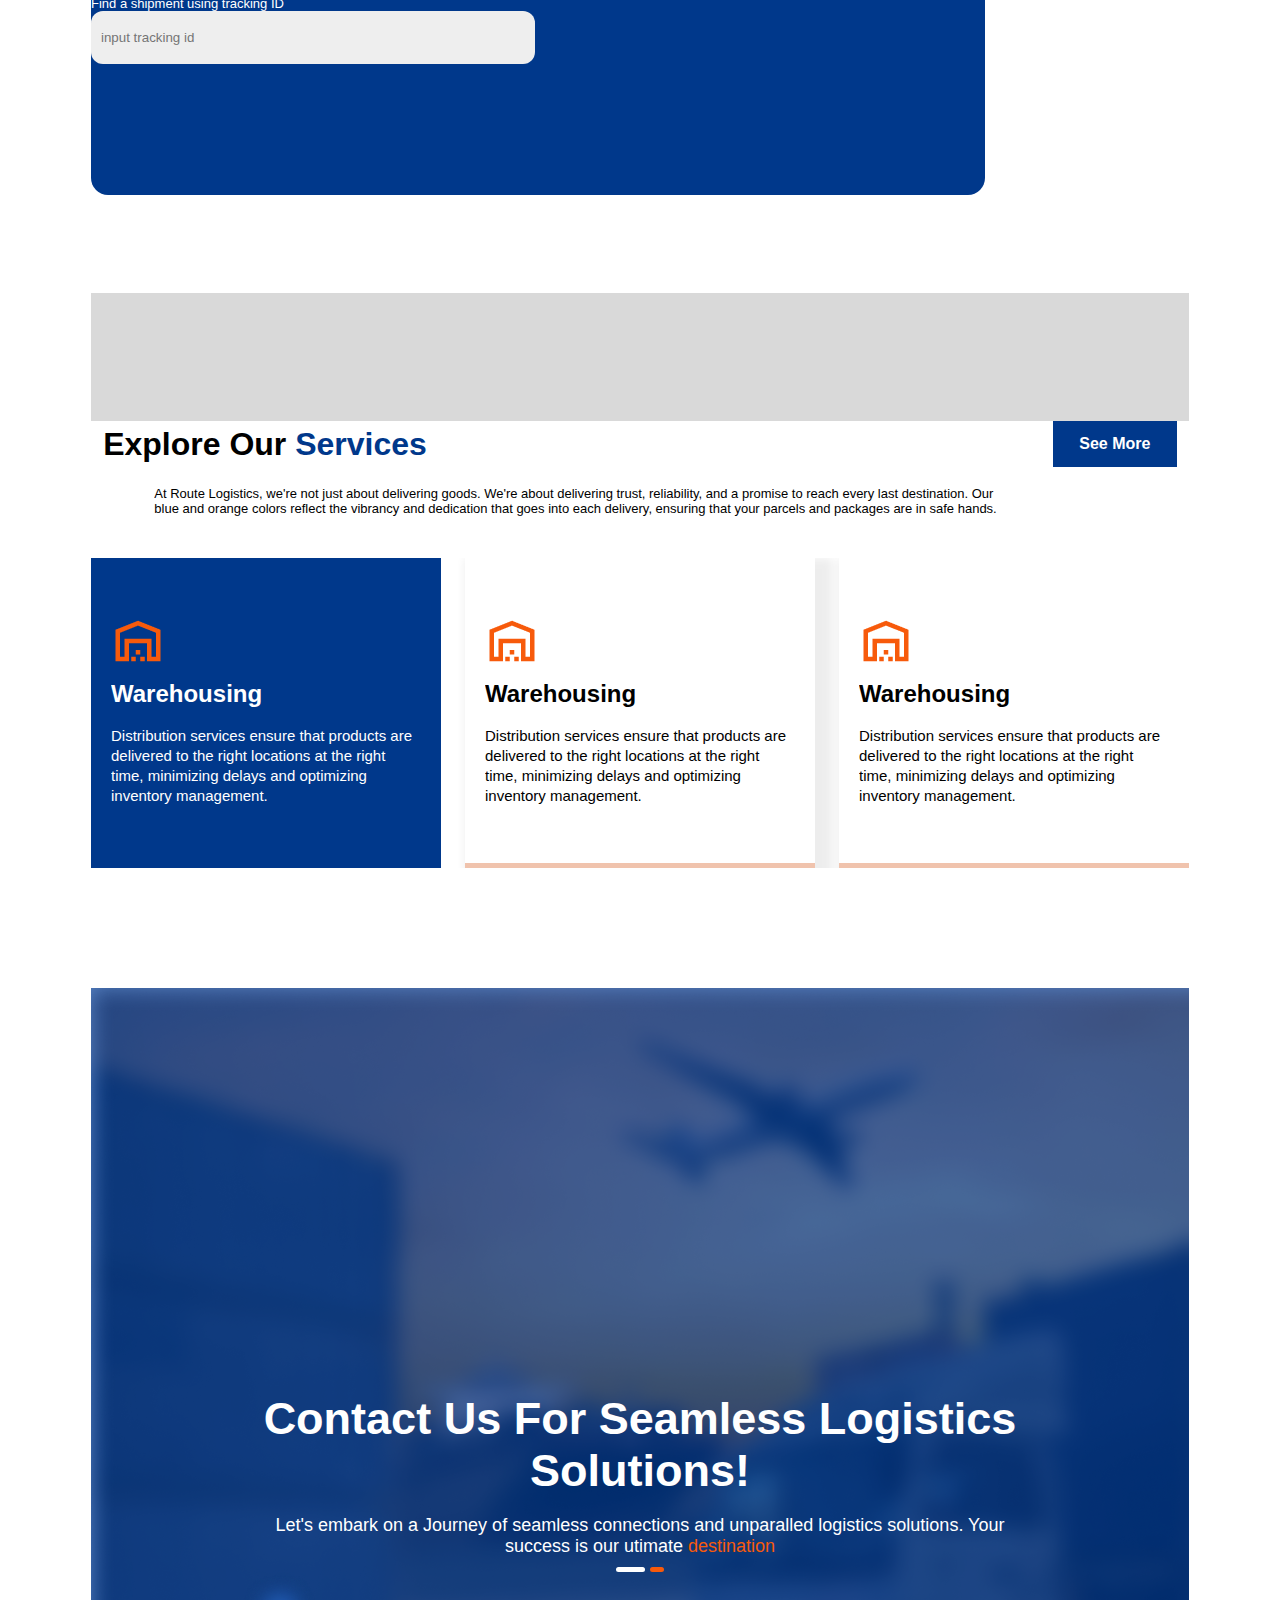
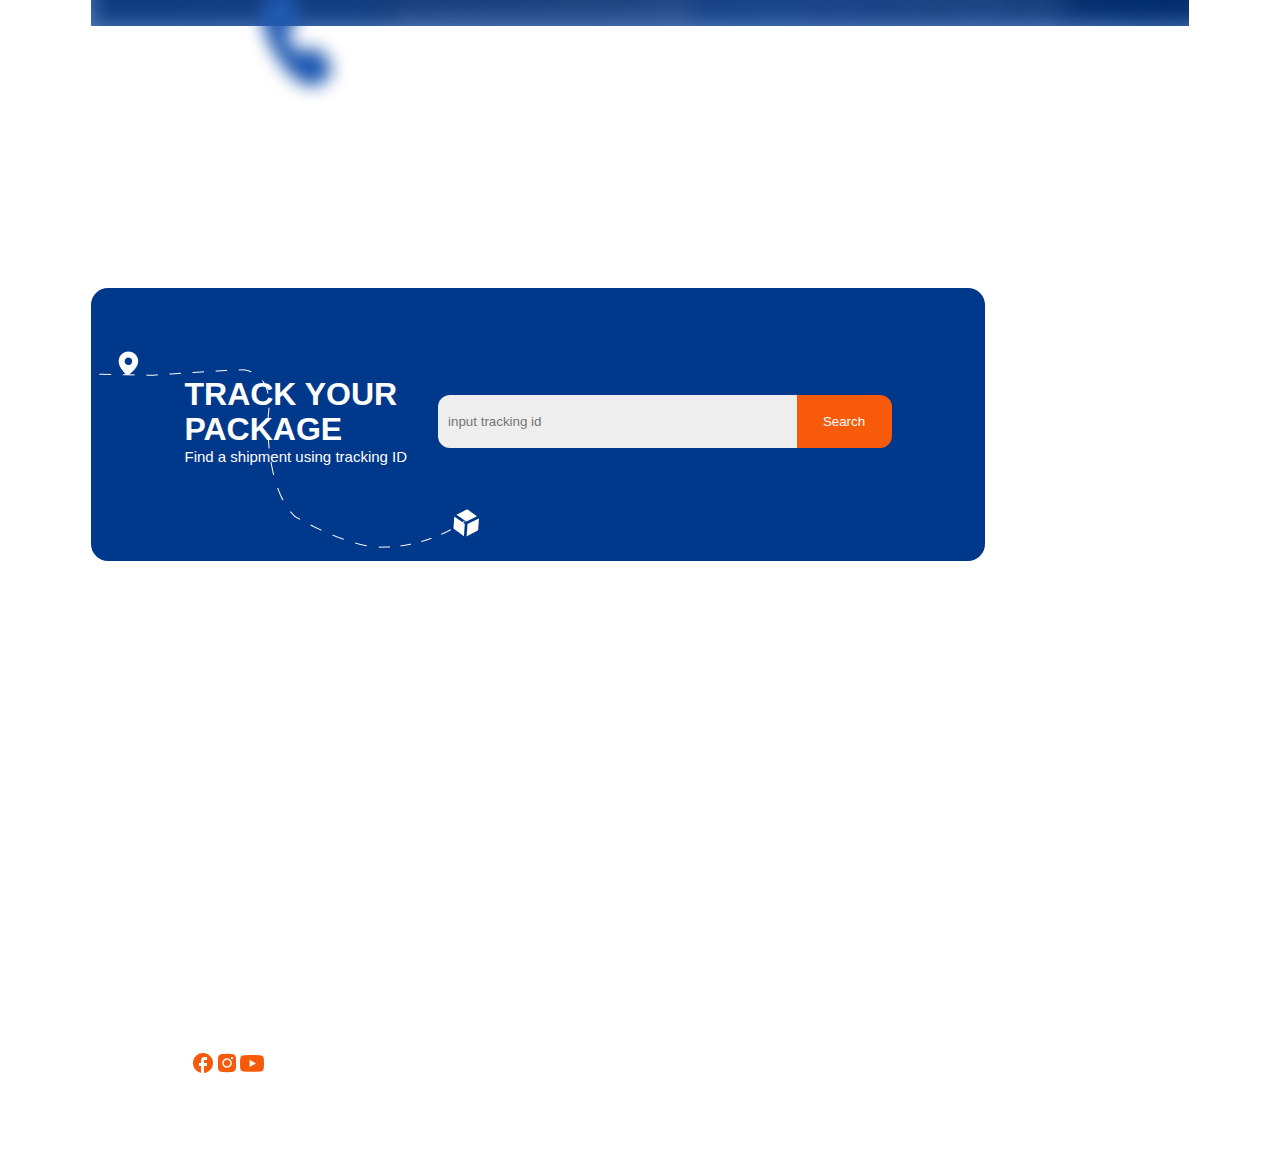
==== commit 07ac5c4c: "nn" ====
--- a/index.html
+++ b/index.html
@@ -31,7 +31,7 @@
         <ul>
             <li><a href="index.html">Home</a></li>
             <li><a href="about.html">About Ue</a></li>
-            <li><a href="porfolio.html">Services</a></li>
+            <li><a href="services.html">Services</a></li>
             <li><a href="contact.html">Location</a></li>
             <li><a href="contact.html">Contact Us</a></li>
             <button class="signin-btn"><a href="login.html">Sign in</a></button>
@@ -107,7 +107,10 @@
                         </div>
 
                         <div>
-
+<<<<<<< HEAD
+
+=======
+>>>>>>> 50213c30cfb6d250708909bbf7944602a97ce414
                             <div>
                                 <img src="./route/Group 5.png" alt="img">
                             </div>
@@ -146,6 +149,7 @@
             </div>
             <div>
                 <h1>Delivering Trust Through <br> The Route Way</h1>
+<<<<<<< HEAD
 
             </div>
             <div>
@@ -165,6 +169,26 @@
                         </div>
                         <div>
                             <p>Tracking</p>
+=======
+
+            </div>
+            <div>
+                <p>At Route Logistics, we're not just about delivering goods. <br> We're about delivering trust,
+                    reliability, and a promise to reach <br> every last destination. Our blue and orange colors
+                    reflect
+                    the <br> vibrancy and dedication that goes into each delivery,<br> ensuring that your parcels
+                    and
+                    packages are in safe hands.</p>
+            </div>
+            <div class="home-icons">
+                <div class="home-text-icon">
+
+                    <div class="tracking">
+                        <div>
+                            <img src="./route/ri_checkbox-circle-fill (1).png" alt="">
+                        </div>
+                        <div>
+                            <p>Tracking</p>
                         </div>
                     </div>
 
@@ -212,6 +236,205 @@
             </div>
 
 
+        </div>
+    </div>
+
+    <div class="partners-section">
+        <div class="partners">
+            <div class="partners-img">
+                <img src="./route/download-removebg-preview 1.png" alt="">
+                <img src="./route/images-removebg-preview (1) 1.png" alt="">
+                <img src="./route/images-removebg-preview (2) 1.png" alt="">
+                <img src="./route/images-removebg-preview (3) 1.png" alt="">
+            </div>
+        </div>
+    </div>
+
+    <div class="explore-service">
+        <div class="explore-container">
+            <div class="explore-text">
+                <div class="explore-service1">
+                    <div>
+                        <h1>Explore Our <span class="blue">Services</span></h1>
+                    </div>
+                    <div>
+                        <button>See More</button>
+                    </div>
+                </div>
+
+                <div class="ptag">
+                    <p>At Route Logistics, we're not just about delivering goods. We're about delivering trust,
+                        reliability,
+                        and a promise to reach every last destination. Our <br> blue and orange colors reflect the
+                        vibrancy
+                        and
+                        dedication that goes into each delivery, ensuring that your parcels and packages are in safe
+                        hands.
+                    </p>
+
+                    <p class="white">hhhh</p>
+                </div>
+            </div>
+
+            <div class="explore-card1">
+                <div class="explore-cards">
+                    <div class="explore-card">
+                        <div class="explore-card-content">
+                            <div>
+                                <img src="./route/ic_outline-warehouse.png" alt="">
+                            </div>
+
+                            <div class="explore-card-text">
+                                <div>
+                                    <h2 class="white">Warehousing</h2>
+                                </div>
+                                <div>
+                                    <p class="white">Distribution services ensure that products are <br> delivered to
+                                        the
+                                        right locations at
+                                        the right <br> time, minimizing delays and optimizing <br> inventory management.
+                                    </p>
+                                </div>
+                            </div>
+>>>>>>> 50213c30cfb6d250708909bbf7944602a97ce414
+                        </div>
+                    </div>
+
+
+<<<<<<< HEAD
+                    <div class="tracking">
+                        <div>
+                            <img src="./route/ri_checkbox-circle-fill (1).png" alt="">
+                        </div>
+                        <div>
+                            <p>Tracking</p>
+                        </div>
+                    </div>
+                </div>
+
+
+                <div class="home-text-icon">
+
+                    <div class="tracking">
+                        <div>
+                            <img src="./route/ri_checkbox-circle-fill (1).png" alt="">
+                        </div>
+                        <div>
+                            <p>Tracking</p>
+=======
+                    <div class="explore-card bg-white">
+                        <div class="explore-card-content">
+                            <div>
+                                <img src="./route/ic_outline-warehouse.png" alt="">
+                            </div>
+
+                            <div class="explore-card-text">
+                                <div>
+                                    <h2 class="white  black">Warehousing</h2>
+                                </div>
+                                <div>
+                                    <p class="white  black">Distribution services ensure that products are <br>
+                                        delivered to the
+                                        right locations at
+                                        the right <br> time, minimizing delays and optimizing <br> inventory management.
+                                    </p>
+                                </div>
+                            </div>
+>>>>>>> 50213c30cfb6d250708909bbf7944602a97ce414
+                        </div>
+                    </div>
+
+
+<<<<<<< HEAD
+                    <div class="tracking">
+                        <div>
+                            <img src="./route/ri_checkbox-circle-fill (1).png" alt="">
+                        </div>
+                        <div>
+                            <p>Tracking</p>
+=======
+                    <div class="explore-card bg-white">
+                        <div class="explore-card-content">
+                            <div>
+                                <img src="./route/ic_outline-warehouse.png" alt="">
+                            </div>
+
+                            <div class="explore-card-text">
+                                <div>
+                                    <h2 class="white  black">Warehousing</h2>
+                                </div>
+                                <div>
+                                    <p class="white  black">Distribution services ensure that products are <br>
+                                        delivered to the
+                                        right locations at
+                                        the right <br> time, minimizing delays and optimizing <br> inventory management.
+                                    </p>
+                                </div>
+                            </div>
+>>>>>>> 50213c30cfb6d250708909bbf7944602a97ce414
+                        </div>
+                    </div>
+                </div>
+            </div>
+        </div>
+    </div>
+
+<<<<<<< HEAD
+            </div>
+
+            <div class="btn-home">
+
+                <a href="about.html">
+                    <button class="btn-home1">Learn More <i class="fa-solid fa-arrow-right"></i></button>
+                </a>
+            </div>
+
+=======
+    <div class="contact-part">
+        <div class="contact-container">
+            <div class="overlay">
+                <div class="bg-contact">
+
+                </div>
+                <div class="call-icon1">
+                    <img src="./route/Vector (1).png" alt="">
+                </div>
+                <div class="contact-text">
+                    <h1><span class="white">Contact</span> Us For Seamless Logistics <br>Solutions!</h1>
+                    <div class="contact-p">
+                        <p>Let's embark on a Journey of seamless connections and unparalled logistics solutions. Your
+                            <br>
+                            success is our utimate <span class="orange">destination</span>
+                        </p>
+>>>>>>> 50213c30cfb6d250708909bbf7944602a97ce414
+
+                        <div class="line">
+                            <span class="line1"></span>
+                            <span class="line2"></span>
+                        </div>
+                    </div>
+                </div>
+                <div class="call-icon">
+                    <img src="./route/fluent_call-28-filled (1).png" alt="">
+                </div>
+            </div>
+        </div>
+    </div>
+
+    <div class="track-section">
+        <div class="track-board">
+            <div class="track-content">
+                <div>
+                    <div>
+                        <h1 class="white">Track Your <br> Package</h1>
+                        <p class="white">Find a shipment using tracking ID</p>
+                    </div>
+
+                    <div class="track-input">
+                        <input type="text" name="" id="" placeholder="input tracking id">
+                    </div>
+                </div>
+            </div>
         </div>
     </div>
 
@@ -241,7 +464,9 @@
                         <h1>Explore Our <span class="blue">Services</span></h1>
                     </div>
                     <div>
-                        <button>See More</button>
+                        <a href="services.html">
+                            <button>See More</button>
+                        </a>
                     </div>
                 </div>
 
--- a/style.css
+++ b/style.css
@@ -11,6 +11,7 @@
     text-decoration: none;
     list-style: none;
     max-width: 100%;
+    overflow-x: hidden;
 }
 
 :root {
@@ -24,7 +25,10 @@
     --lightblue: #D9E1EE;
     --gray: #D9D9D9;
     --grayorange: #F0C3AD;
+<<<<<<< HEAD
     --bg3:#00193F;
+=======
+>>>>>>> 50213c30cfb6d250708909bbf7944602a97ce414
 }
 
 body {
@@ -204,7 +208,11 @@
     justify-content: center;
     align-items: center;
     gap: 200px;
-
+<<<<<<< HEAD
+
+=======
+    flex-wrap: wrap !important;
+>>>>>>> 50213c30cfb6d250708909bbf7944602a97ce414
 }
 
 .board-text {
@@ -256,12 +264,15 @@
     padding: 30px 0px;
 }
 
+<<<<<<< HEAD
 .max-width {
     width: 70%;
     height: 128px;
     /* background-color: var(--gray); */
 }
 
+=======
+>>>>>>> 50213c30cfb6d250708909bbf7944602a97ce414
 .explore-service {
     margin-top: 110px;
 }
@@ -277,7 +288,10 @@
     display: flex;
     justify-content: center;
     gap: 100px;
+<<<<<<< HEAD
     flex-wrap: wrap;
+=======
+>>>>>>> 50213c30cfb6d250708909bbf7944602a97ce414
 }
 
 .explore-text {
@@ -385,10 +399,26 @@
 }
 
 /* track section */
+<<<<<<< HEAD
 .track-section {
     display: grid;
     justify-content: center;
     margin-top: 120px;
+=======
+.track-section{
+    display: grid;
+    justify-content: center;
+    margin-top: 120px;
+   
+}
+.track-board {
+    width: 894px;
+    height: 273px;
+    background-color: var(--colorBlue);
+    border-radius: 17px;
+    position: relative;
+}
+>>>>>>> 50213c30cfb6d250708909bbf7944602a97ce414
 
 }
 
--- a/resp.css
+++ b/resp.css
@@ -12,10 +12,15 @@
 
     * {
         max-width: 100%;
+        overflow-x: hidden!important;
     }
 
     .home-banner img {
+<<<<<<< HEAD
         display: none !important;
+=======
+        display: none;
+>>>>>>> 50213c30cfb6d250708909bbf7944602a97ce414
     }
 
     .home-banner {
@@ -27,6 +32,7 @@
     }
 
     .banner-text {
+<<<<<<< HEAD
         display: none!important;
         color: var(--color);
         position: absolute;
@@ -61,6 +67,20 @@
 
     .home-text1 h1 br {
         display: none;
+=======
+        display: block;
+        color: var(--color);
+        transform: translate(0%, 40%);
+
+    }
+
+    .home-text1 h1 {
+        font-size: 32px;
+    }
+
+    .home-text1 h1 br {
+        white-space: nowrap;
+>>>>>>> 50213c30cfb6d250708909bbf7944602a97ce414
     }
 
     .home-text1 p {
@@ -77,14 +97,27 @@
         height: 35px !important;
     }
 
-
+<<<<<<< HEAD
+
+=======
+    .board {
+        top: 800px;
+        left: 0;
+        width: 894px;
+        height: 221px;
+    }
+>>>>>>> 50213c30cfb6d250708909bbf7944602a97ce414
 
     .board-img img {
         display: block;
     }
 
     .board-img {
+<<<<<<< HEAD
         gap: 0px;
+=======
+        flex-direction: column;
+>>>>>>> 50213c30cfb6d250708909bbf7944602a97ce414
     }
 
     .board-text {
@@ -99,6 +132,7 @@
         padding: 0px !important;
     }
 
+<<<<<<< HEAD
     .home-about {
         margin-top: -200px;
         display: flex;
@@ -120,16 +154,32 @@
 .tracking p{
     font-size: 15px;
 }
+    
     .ptag {
         display: flex;
         justify-content: center;
         gap: 0px;
         flex-wrap: wrap;
+        padding:0px 8px;
+    }
+    .ptag p{
+        font-size: 15px;
+    }
+    .ptag br{
+        display: none;
+    }
+    .explore-service1 button{
+        width:90px;
+        height: 40px;
+    }
+    .explore-container {
+        display: grid;
+        gap:20px!important;
     }
 
     /* explore service */
     .explore-service1 {
-        gap: 0px !important;
+        gap: 45px !important;
     }
 
     .max-width {
@@ -143,6 +193,16 @@
         width: 100%;
     }
 
+=======
+
+    /* explore service */
+    .explore-service1 {
+        gap: 10px !important;
+    }
+    .partners-img{
+        flex-direction: column;
+    }
+>>>>>>> 50213c30cfb6d250708909bbf7944602a97ce414
     .track-board {
         width: 100%;
         height: 273px;
@@ -151,6 +211,7 @@
         position: relative;
     }
 
+<<<<<<< HEAD
     .board {
         display: none;
     }
@@ -168,6 +229,11 @@
 }
 
 @media(max-width:600px) and (min-width:400px) {
+=======
+}
+
+@media(max-width:600px) {
+>>>>>>> 50213c30cfb6d250708909bbf7944602a97ce414
     :root {
         --loginbg: #EEEEEE;
         --buttonsColor: #F75A0B;
@@ -184,7 +250,11 @@
     }
 
     .home-banner img {
-        display: none;
+<<<<<<< HEAD
+        display: none !important;
+=======
+        display: none;
+>>>>>>> 50213c30cfb6d250708909bbf7944602a97ce414
     }
 
     .home-banner {
@@ -196,7 +266,43 @@
     }
 
     .banner-text {
-        display:none !important;
+<<<<<<< HEAD
+        display: none!important;
+        color: var(--color);
+        position: absolute;
+
+        bottom: -127px;
+        right: 159px
+    }
+/* banner text */
+.banner-text1{
+    display: grid;
+    justify-content: center !important;
+    text-align: center;
+    margin-top: 15vh;
+
+    
+}
+.home-text11 h1{
+    color: var(--color);
+    font-size: 28px;
+}
+.home-text11 p{
+    color: var(--color);
+    font-size: 15px;
+}
+.bannertext-content1{
+    display: grid;
+    gap: 20px;
+}
+    .home-text1 h1 {
+        font-size: 30px;
+    }
+
+    .home-text1 h1 br {
+        display: none;
+=======
+        display: block;
         color: var(--color);
         transform: translate(0%, 40%);
 
@@ -208,6 +314,7 @@
 
     .home-text1 h1 br {
         white-space: nowrap;
+>>>>>>> 50213c30cfb6d250708909bbf7944602a97ce414
     }
 
     .home-text1 p {
@@ -224,14 +331,27 @@
         height: 35px !important;
     }
 
-
+<<<<<<< HEAD
+
+=======
+    .board {
+        top: 800px;
+        left: 0;
+        width: 894px;
+        height: 221px;
+    }
+>>>>>>> 50213c30cfb6d250708909bbf7944602a97ce414
 
     .board-img img {
         display: block;
     }
 
     .board-img {
+<<<<<<< HEAD
         gap: 0px;
+=======
+        flex-direction: column;
+>>>>>>> 50213c30cfb6d250708909bbf7944602a97ce414
     }
 
     .board-text {
@@ -245,36 +365,56 @@
     .home-space {
         padding: 0px !important;
     }
-    .banner-text1{
-        display: grid;
-        justify-content: center !important;
-        text-align: center;
-        margin-top: 15vh;
+<<<<<<< HEAD
+
+    .home-about {
+        margin-top: -200px;
+        display: flex;
+        justify-content: center;
+        gap: 87px;
+        flex-wrap: wrap;
+        align-items: center;
+        flex-direction: column-reverse;
+    }
+.home-about-text{
+    margin-left: 10px;
+}
+.route{
+    font-size: 15px;
+}
+.route br{
+    display: none;
+}
+.tracking p{
+    font-size: 15px;
+}
     
-        
-    }
-    .home-text11 h1{
-        color: var(--color);
-        font-size: 28px;
-    }
-    .home-text11 p{
-        color: var(--color);
-        font-size: 15px;
-    }
-    .bannertext-content1{
-        display: grid;
-        gap: 20px;
-    }
-        .home-text1 h1 {
-            font-size: 30px;
-        }
-    
-    
-
-    /* explore service */
-    .explore-service1 {
-        gap: 0px;
-    }
+.ptag {
+    display: flex;
+    justify-content: center;
+    gap: 0px;
+    flex-wrap: wrap;
+    padding:0px 8px;
+}
+.ptag p{
+    font-size: 15px;
+}
+.ptag br{
+    display: none;
+}
+.explore-service1 button{
+    width:90px;
+    height: 40px;
+}
+.explore-container {
+    display: grid;
+    gap:20px!important;
+}
+
+/* explore service */
+.explore-service1 {
+    gap: 80px !important;
+}
 
     .max-width {
         width: 100%;
@@ -305,24 +445,25 @@
         height: 1px;
         background-color: var(--color) !important;
     }
-    .home-about-text{
-        margin-left: 10px;
-    }
-    .route{
-        font-size: 15px;
-    }
-    .route br{
-        display: none;
-    }
-    .tracking p{
-        font-size: 15px;
-    }
-}
-
+
+    .bannertext-content {
+        display: block !important;
+    }
+}
+
+=======
+    /* explore service */
+    .explore-service1 {
+        gap: 50px;
+    }
+
+}
+>>>>>>> 50213c30cfb6d250708909bbf7944602a97ce414
 @media(max-width:1024px) {
     * {
         max-width: 100%;
     }
+<<<<<<< HEAD
 
     .board {
         width: 750px !important;
@@ -430,6 +571,15 @@
         position: fixed;
         z-index: 1000;
     }
+=======
+    
+}
+
+@media(max-width:1200px) {
+    * {
+        max-width: 100%;
+    }
+>>>>>>> 50213c30cfb6d250708909bbf7944602a97ce414
 }
 
 /* @media(max-width:2560px) {
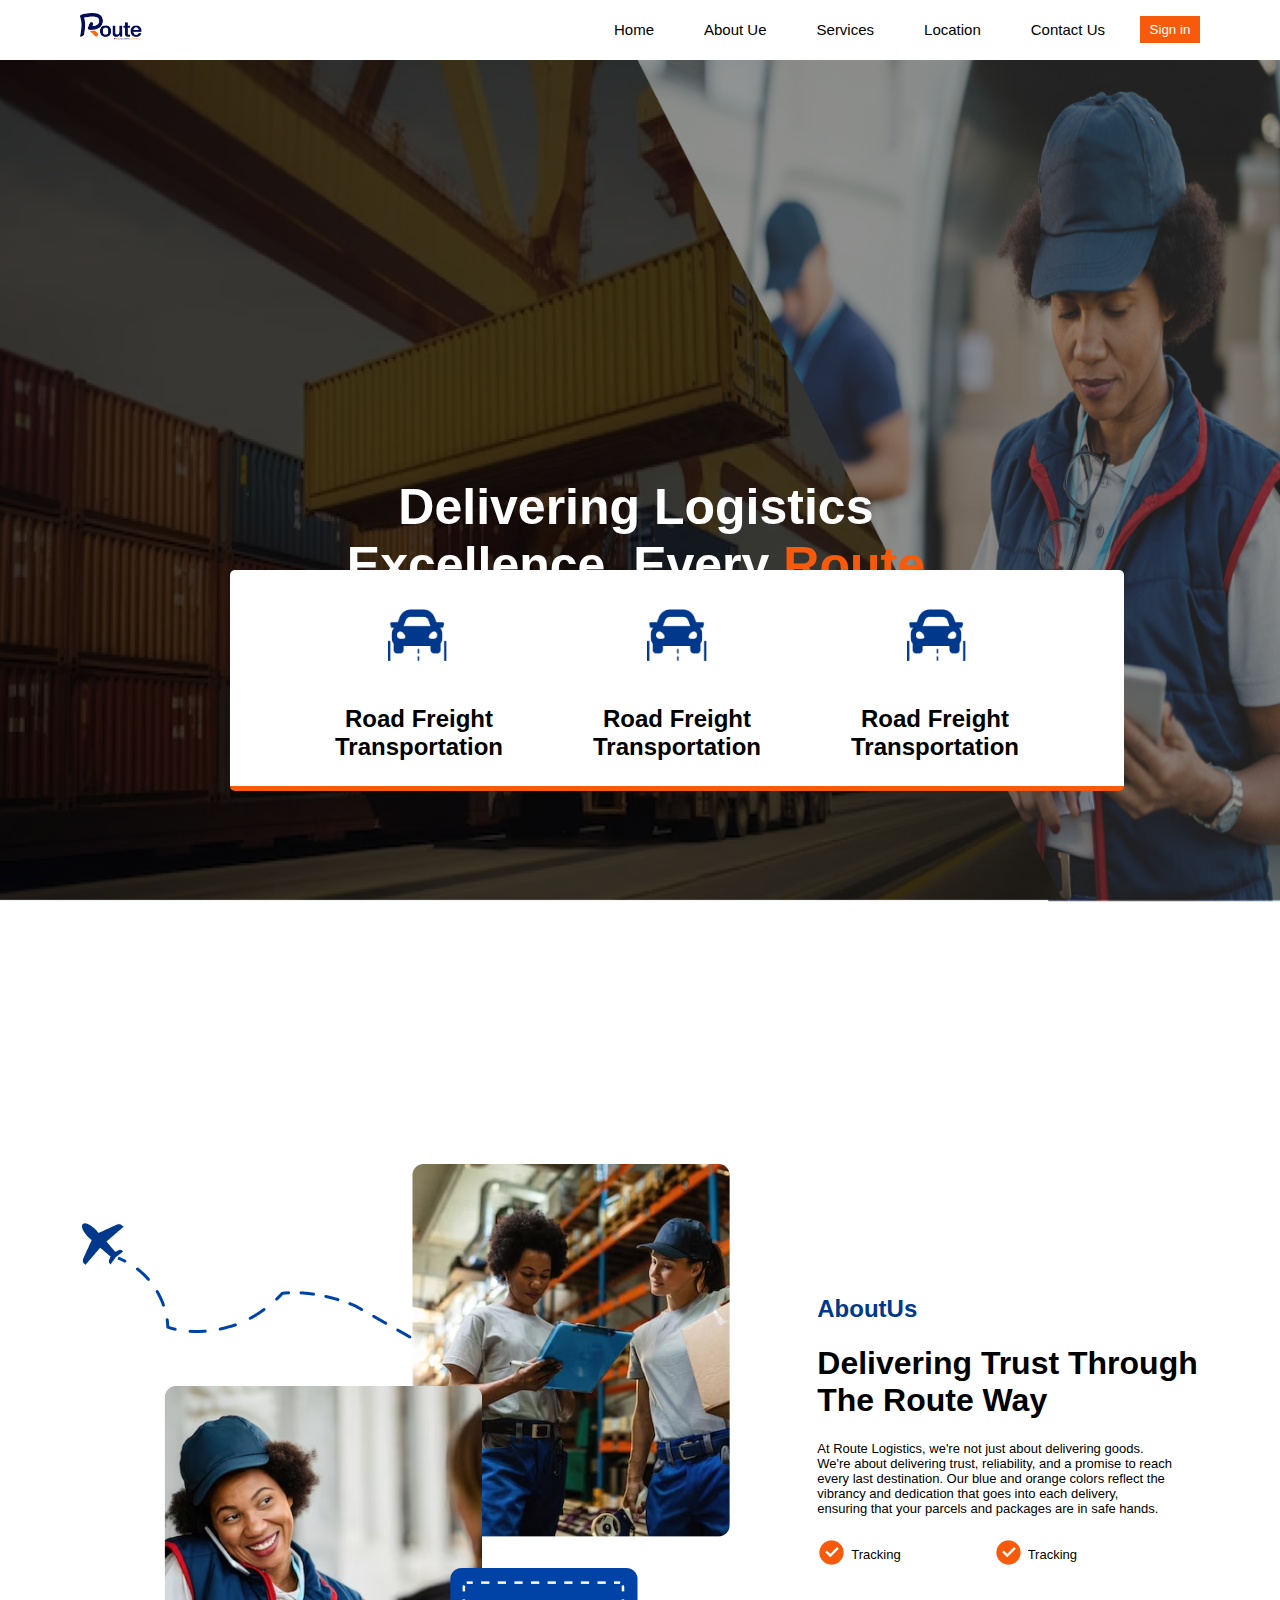
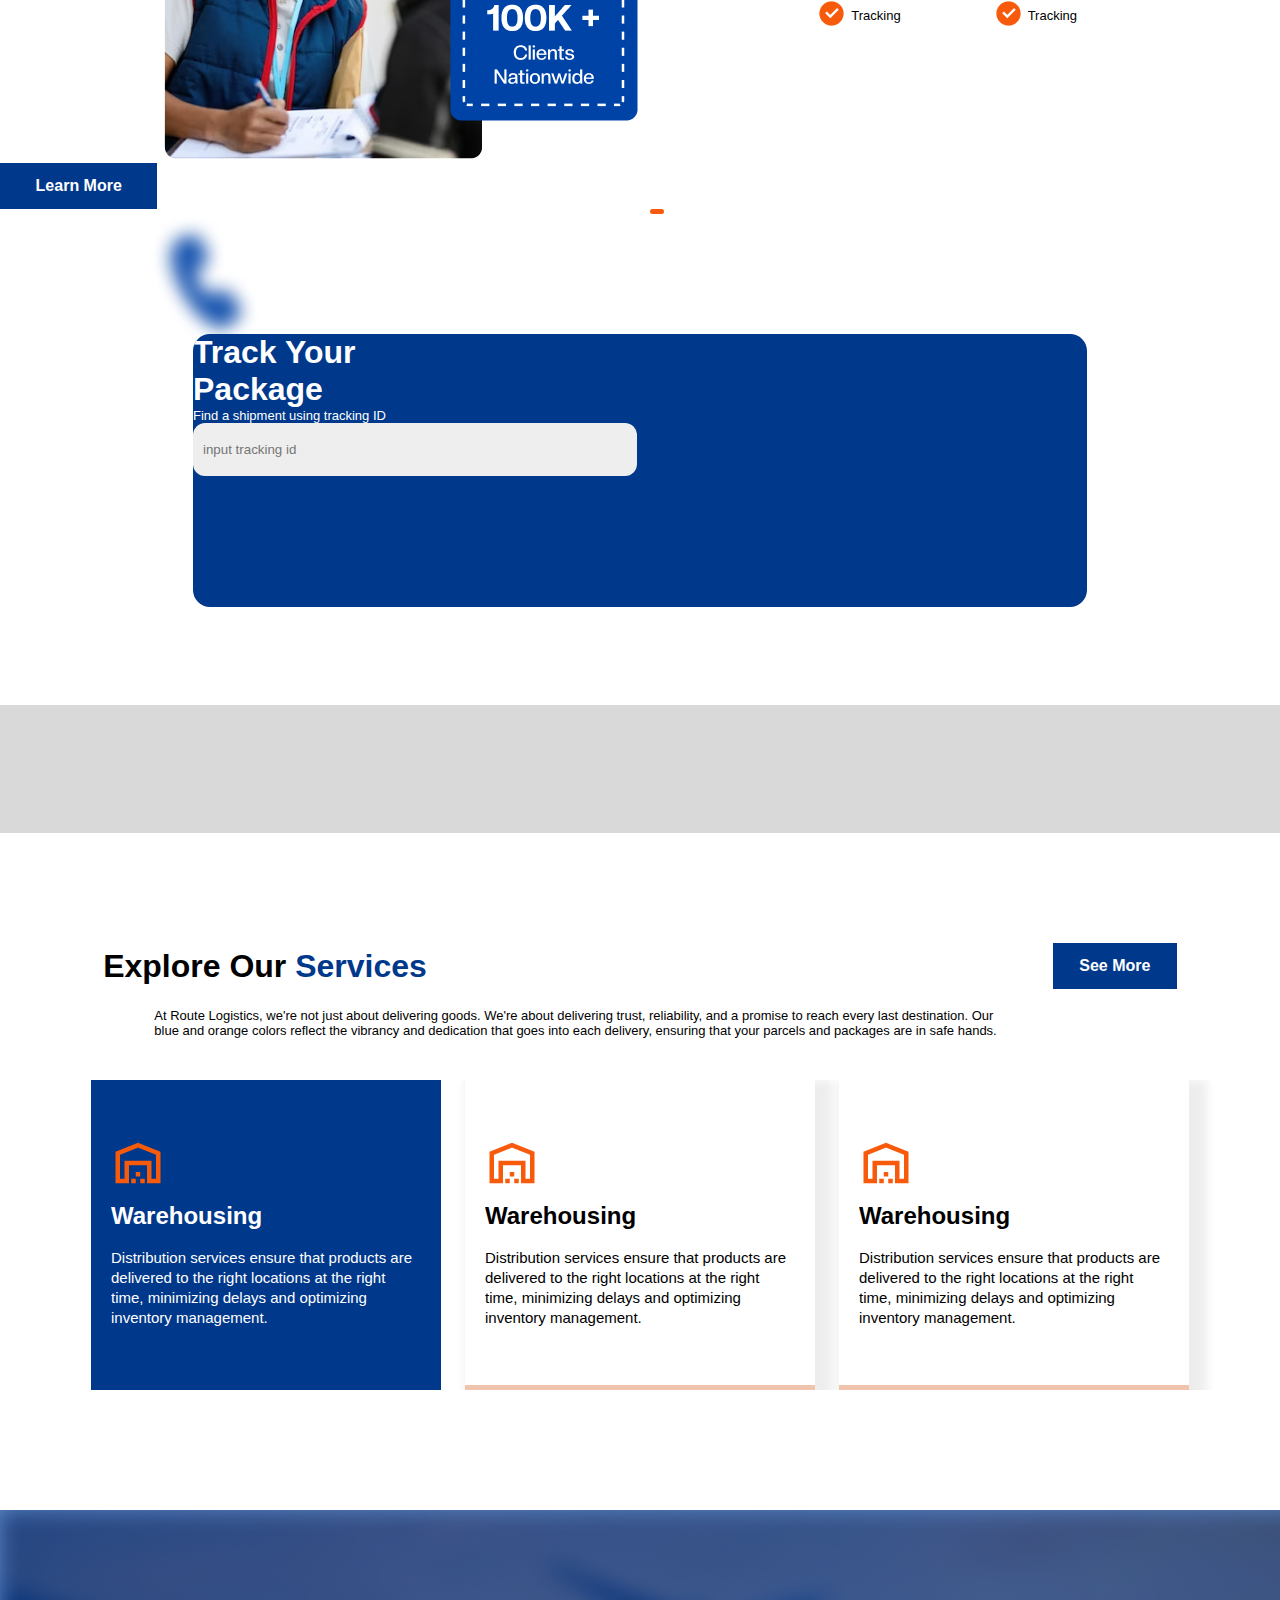
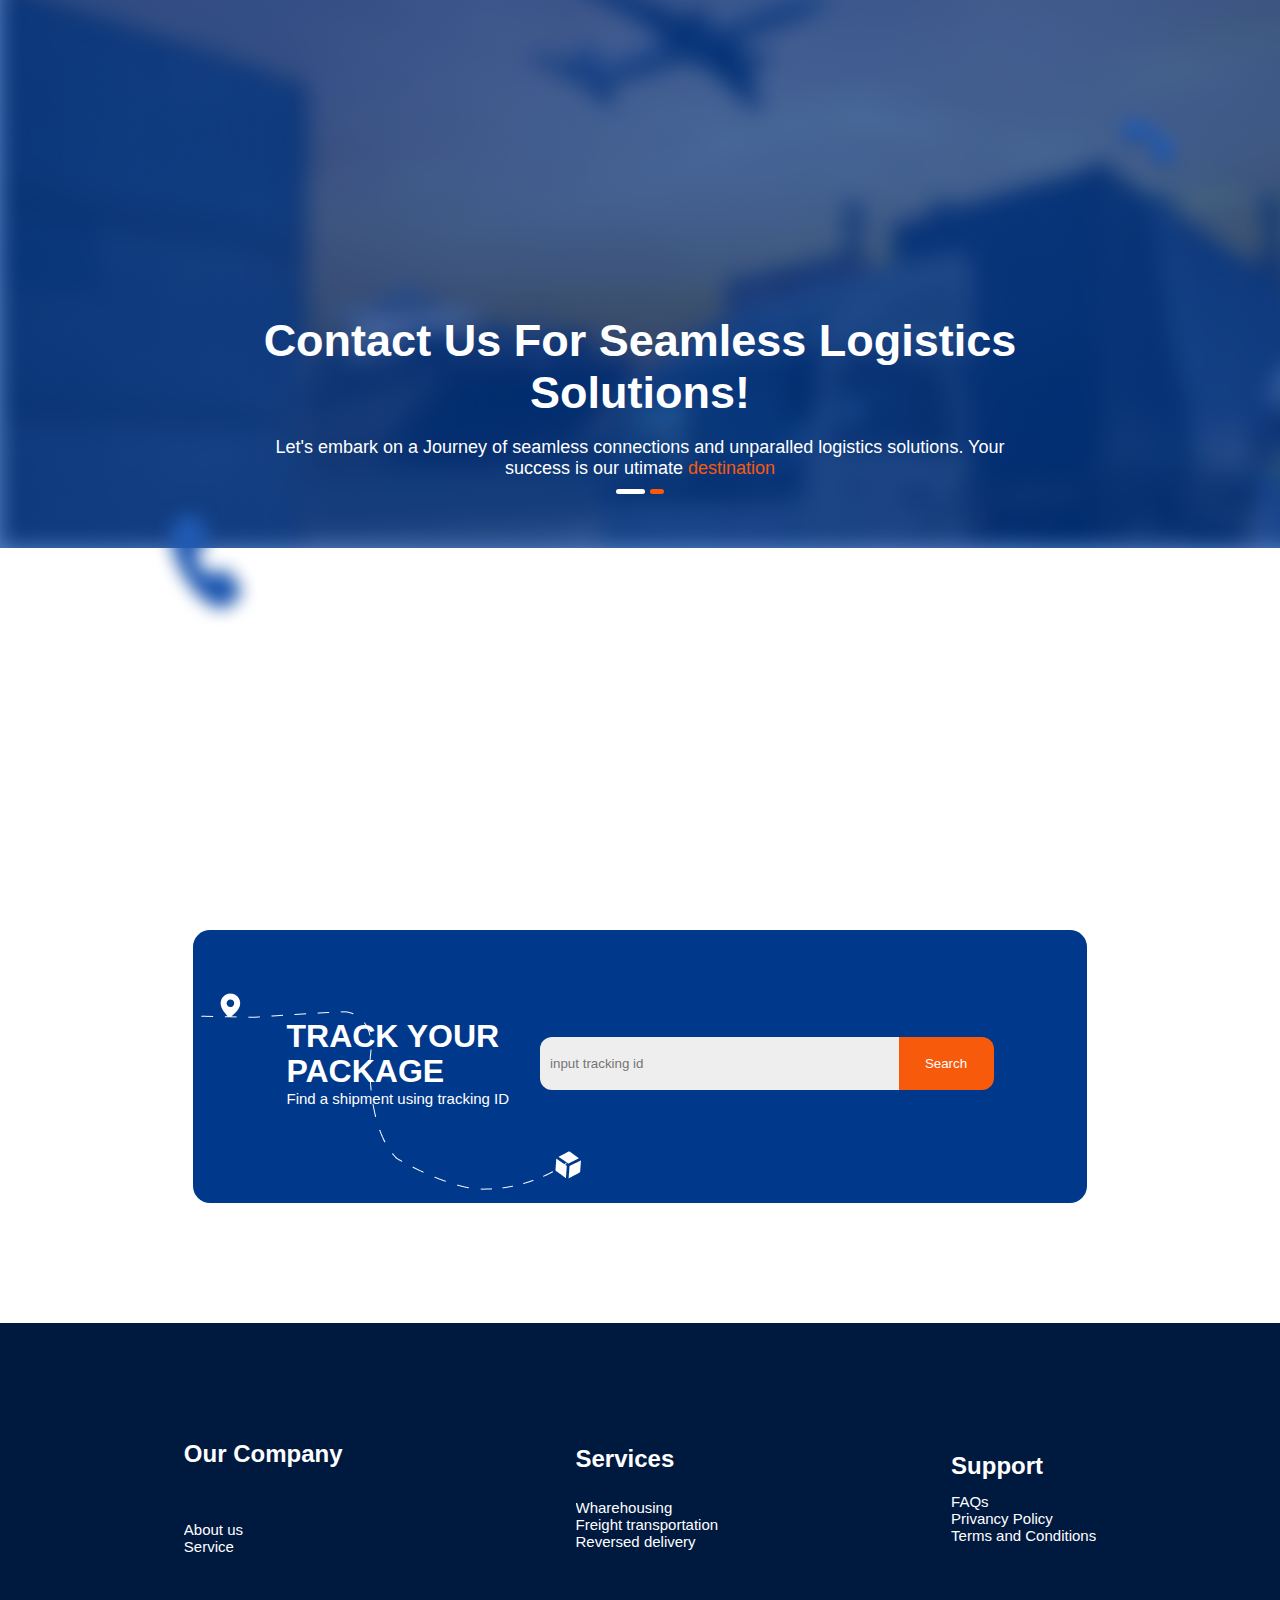
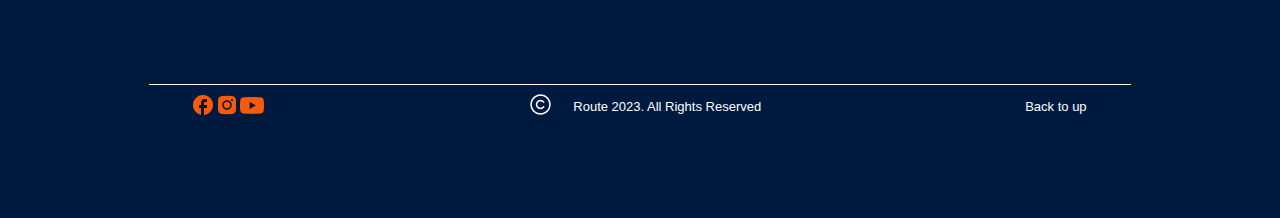
==== commit de19fe14: "nn" ====
--- a/index.html
+++ b/index.html
@@ -107,10 +107,6 @@
                         </div>
 
                         <div>
-<<<<<<< HEAD
-
-=======
->>>>>>> 50213c30cfb6d250708909bbf7944602a97ce414
                             <div>
                                 <img src="./route/Group 5.png" alt="img">
                             </div>
@@ -149,7 +145,6 @@
             </div>
             <div>
                 <h1>Delivering Trust Through <br> The Route Way</h1>
-<<<<<<< HEAD
 
             </div>
             <div>
@@ -169,18 +164,21 @@
                         </div>
                         <div>
                             <p>Tracking</p>
-=======
-
-            </div>
-            <div>
-                <p>At Route Logistics, we're not just about delivering goods. <br> We're about delivering trust,
-                    reliability, and a promise to reach <br> every last destination. Our blue and orange colors
-                    reflect
-                    the <br> vibrancy and dedication that goes into each delivery,<br> ensuring that your parcels
-                    and
-                    packages are in safe hands.</p>
-            </div>
-            <div class="home-icons">
+                        </div>
+                    </div>
+
+
+                    <div class="tracking">
+                        <div>
+                            <img src="./route/ri_checkbox-circle-fill (1).png" alt="">
+                        </div>
+                        <div>
+                            <p>Tracking</p>
+                        </div>
+                    </div>
+                </div>
+
+
                 <div class="home-text-icon">
 
                     <div class="tracking">
@@ -202,184 +200,10 @@
                         </div>
                     </div>
                 </div>
-
-
-                <div class="home-text-icon">
-
-                    <div class="tracking">
-                        <div>
-                            <img src="./route/ri_checkbox-circle-fill (1).png" alt="">
-                        </div>
-                        <div>
-                            <p>Tracking</p>
-                        </div>
-                    </div>
-
-
-                    <div class="tracking">
-                        <div>
-                            <img src="./route/ri_checkbox-circle-fill (1).png" alt="">
-                        </div>
-                        <div>
-                            <p>Tracking</p>
-                        </div>
-                    </div>
-                </div>
-
-            </div>
-
-            <div class="btn-home">
-
-                <a href="#">
-                    <button class="btn-home1">Learn More <i class="fa-solid fa-arrow-right"></i></button>
-                </a>
-            </div>
-
-
-        </div>
-    </div>
-
-    <div class="partners-section">
-        <div class="partners">
-            <div class="partners-img">
-                <img src="./route/download-removebg-preview 1.png" alt="">
-                <img src="./route/images-removebg-preview (1) 1.png" alt="">
-                <img src="./route/images-removebg-preview (2) 1.png" alt="">
-                <img src="./route/images-removebg-preview (3) 1.png" alt="">
-            </div>
-        </div>
-    </div>
-
-    <div class="explore-service">
-        <div class="explore-container">
-            <div class="explore-text">
-                <div class="explore-service1">
-                    <div>
-                        <h1>Explore Our <span class="blue">Services</span></h1>
-                    </div>
-                    <div>
-                        <button>See More</button>
-                    </div>
-                </div>
-
-                <div class="ptag">
-                    <p>At Route Logistics, we're not just about delivering goods. We're about delivering trust,
-                        reliability,
-                        and a promise to reach every last destination. Our <br> blue and orange colors reflect the
-                        vibrancy
-                        and
-                        dedication that goes into each delivery, ensuring that your parcels and packages are in safe
-                        hands.
-                    </p>
-
-                    <p class="white">hhhh</p>
-                </div>
-            </div>
-
-            <div class="explore-card1">
-                <div class="explore-cards">
-                    <div class="explore-card">
-                        <div class="explore-card-content">
-                            <div>
-                                <img src="./route/ic_outline-warehouse.png" alt="">
-                            </div>
-
-                            <div class="explore-card-text">
-                                <div>
-                                    <h2 class="white">Warehousing</h2>
-                                </div>
-                                <div>
-                                    <p class="white">Distribution services ensure that products are <br> delivered to
-                                        the
-                                        right locations at
-                                        the right <br> time, minimizing delays and optimizing <br> inventory management.
-                                    </p>
-                                </div>
-                            </div>
->>>>>>> 50213c30cfb6d250708909bbf7944602a97ce414
-                        </div>
-                    </div>
-
-
-<<<<<<< HEAD
-                    <div class="tracking">
-                        <div>
-                            <img src="./route/ri_checkbox-circle-fill (1).png" alt="">
-                        </div>
-                        <div>
-                            <p>Tracking</p>
-                        </div>
-                    </div>
-                </div>
-
-
-                <div class="home-text-icon">
-
-                    <div class="tracking">
-                        <div>
-                            <img src="./route/ri_checkbox-circle-fill (1).png" alt="">
-                        </div>
-                        <div>
-                            <p>Tracking</p>
-=======
-                    <div class="explore-card bg-white">
-                        <div class="explore-card-content">
-                            <div>
-                                <img src="./route/ic_outline-warehouse.png" alt="">
-                            </div>
-
-                            <div class="explore-card-text">
-                                <div>
-                                    <h2 class="white  black">Warehousing</h2>
-                                </div>
-                                <div>
-                                    <p class="white  black">Distribution services ensure that products are <br>
-                                        delivered to the
-                                        right locations at
-                                        the right <br> time, minimizing delays and optimizing <br> inventory management.
-                                    </p>
-                                </div>
-                            </div>
->>>>>>> 50213c30cfb6d250708909bbf7944602a97ce414
-                        </div>
-                    </div>
-
-
-<<<<<<< HEAD
-                    <div class="tracking">
-                        <div>
-                            <img src="./route/ri_checkbox-circle-fill (1).png" alt="">
-                        </div>
-                        <div>
-                            <p>Tracking</p>
-=======
-                    <div class="explore-card bg-white">
-                        <div class="explore-card-content">
-                            <div>
-                                <img src="./route/ic_outline-warehouse.png" alt="">
-                            </div>
-
-                            <div class="explore-card-text">
-                                <div>
-                                    <h2 class="white  black">Warehousing</h2>
-                                </div>
-                                <div>
-                                    <p class="white  black">Distribution services ensure that products are <br>
-                                        delivered to the
-                                        right locations at
-                                        the right <br> time, minimizing delays and optimizing <br> inventory management.
-                                    </p>
-                                </div>
-                            </div>
->>>>>>> 50213c30cfb6d250708909bbf7944602a97ce414
-                        </div>
-                    </div>
-                </div>
-            </div>
-        </div>
-    </div>
-
-<<<<<<< HEAD
+            </div>
+        </div>
+    </div>
+
             </div>
 
             <div class="btn-home">
@@ -389,24 +213,6 @@
                 </a>
             </div>
 
-=======
-    <div class="contact-part">
-        <div class="contact-container">
-            <div class="overlay">
-                <div class="bg-contact">
-
-                </div>
-                <div class="call-icon1">
-                    <img src="./route/Vector (1).png" alt="">
-                </div>
-                <div class="contact-text">
-                    <h1><span class="white">Contact</span> Us For Seamless Logistics <br>Solutions!</h1>
-                    <div class="contact-p">
-                        <p>Let's embark on a Journey of seamless connections and unparalled logistics solutions. Your
-                            <br>
-                            success is our utimate <span class="orange">destination</span>
-                        </p>
->>>>>>> 50213c30cfb6d250708909bbf7944602a97ce414
 
                         <div class="line">
                             <span class="line1"></span>
--- a/style.css
+++ b/style.css
@@ -25,10 +25,7 @@
     --lightblue: #D9E1EE;
     --gray: #D9D9D9;
     --grayorange: #F0C3AD;
-<<<<<<< HEAD
     --bg3:#00193F;
-=======
->>>>>>> 50213c30cfb6d250708909bbf7944602a97ce414
 }
 
 body {
@@ -208,11 +205,6 @@
     justify-content: center;
     align-items: center;
     gap: 200px;
-<<<<<<< HEAD
-
-=======
-    flex-wrap: wrap !important;
->>>>>>> 50213c30cfb6d250708909bbf7944602a97ce414
 }
 
 .board-text {
@@ -264,15 +256,12 @@
     padding: 30px 0px;
 }
 
-<<<<<<< HEAD
 .max-width {
     width: 70%;
     height: 128px;
     /* background-color: var(--gray); */
 }
 
-=======
->>>>>>> 50213c30cfb6d250708909bbf7944602a97ce414
 .explore-service {
     margin-top: 110px;
 }
@@ -288,10 +277,7 @@
     display: flex;
     justify-content: center;
     gap: 100px;
-<<<<<<< HEAD
-    flex-wrap: wrap;
-=======
->>>>>>> 50213c30cfb6d250708909bbf7944602a97ce414
+    flex-wrap: wrap;
 }
 
 .explore-text {
@@ -399,26 +385,10 @@
 }
 
 /* track section */
-<<<<<<< HEAD
 .track-section {
     display: grid;
     justify-content: center;
     margin-top: 120px;
-=======
-.track-section{
-    display: grid;
-    justify-content: center;
-    margin-top: 120px;
-   
-}
-.track-board {
-    width: 894px;
-    height: 273px;
-    background-color: var(--colorBlue);
-    border-radius: 17px;
-    position: relative;
-}
->>>>>>> 50213c30cfb6d250708909bbf7944602a97ce414
 
 }
 
--- a/resp.css
+++ b/resp.css
@@ -16,11 +16,7 @@
     }
 
     .home-banner img {
-<<<<<<< HEAD
         display: none !important;
-=======
-        display: none;
->>>>>>> 50213c30cfb6d250708909bbf7944602a97ce414
     }
 
     .home-banner {
@@ -32,7 +28,6 @@
     }
 
     .banner-text {
-<<<<<<< HEAD
         display: none!important;
         color: var(--color);
         position: absolute;
@@ -67,20 +62,6 @@
 
     .home-text1 h1 br {
         display: none;
-=======
-        display: block;
-        color: var(--color);
-        transform: translate(0%, 40%);
-
-    }
-
-    .home-text1 h1 {
-        font-size: 32px;
-    }
-
-    .home-text1 h1 br {
-        white-space: nowrap;
->>>>>>> 50213c30cfb6d250708909bbf7944602a97ce414
     }
 
     .home-text1 p {
@@ -97,27 +78,13 @@
         height: 35px !important;
     }
 
-<<<<<<< HEAD
-
-=======
-    .board {
-        top: 800px;
-        left: 0;
-        width: 894px;
-        height: 221px;
-    }
->>>>>>> 50213c30cfb6d250708909bbf7944602a97ce414
 
     .board-img img {
         display: block;
     }
 
     .board-img {
-<<<<<<< HEAD
         gap: 0px;
-=======
-        flex-direction: column;
->>>>>>> 50213c30cfb6d250708909bbf7944602a97ce414
     }
 
     .board-text {
@@ -132,7 +99,6 @@
         padding: 0px !important;
     }
 
-<<<<<<< HEAD
     .home-about {
         margin-top: -200px;
         display: flex;
@@ -193,16 +159,6 @@
         width: 100%;
     }
 
-=======
-
-    /* explore service */
-    .explore-service1 {
-        gap: 10px !important;
-    }
-    .partners-img{
-        flex-direction: column;
-    }
->>>>>>> 50213c30cfb6d250708909bbf7944602a97ce414
     .track-board {
         width: 100%;
         height: 273px;
@@ -211,7 +167,6 @@
         position: relative;
     }
 
-<<<<<<< HEAD
     .board {
         display: none;
     }
@@ -229,11 +184,6 @@
 }
 
 @media(max-width:600px) and (min-width:400px) {
-=======
-}
-
-@media(max-width:600px) {
->>>>>>> 50213c30cfb6d250708909bbf7944602a97ce414
     :root {
         --loginbg: #EEEEEE;
         --buttonsColor: #F75A0B;
@@ -250,11 +200,7 @@
     }
 
     .home-banner img {
-<<<<<<< HEAD
         display: none !important;
-=======
-        display: none;
->>>>>>> 50213c30cfb6d250708909bbf7944602a97ce414
     }
 
     .home-banner {
@@ -266,7 +212,6 @@
     }
 
     .banner-text {
-<<<<<<< HEAD
         display: none!important;
         color: var(--color);
         position: absolute;
@@ -301,20 +246,6 @@
 
     .home-text1 h1 br {
         display: none;
-=======
-        display: block;
-        color: var(--color);
-        transform: translate(0%, 40%);
-
-    }
-
-    .home-text1 h1 {
-        font-size: 32px;
-    }
-
-    .home-text1 h1 br {
-        white-space: nowrap;
->>>>>>> 50213c30cfb6d250708909bbf7944602a97ce414
     }
 
     .home-text1 p {
@@ -331,27 +262,13 @@
         height: 35px !important;
     }
 
-<<<<<<< HEAD
-
-=======
-    .board {
-        top: 800px;
-        left: 0;
-        width: 894px;
-        height: 221px;
-    }
->>>>>>> 50213c30cfb6d250708909bbf7944602a97ce414
 
     .board-img img {
         display: block;
     }
 
     .board-img {
-<<<<<<< HEAD
         gap: 0px;
-=======
-        flex-direction: column;
->>>>>>> 50213c30cfb6d250708909bbf7944602a97ce414
     }
 
     .board-text {
@@ -365,7 +282,6 @@
     .home-space {
         padding: 0px !important;
     }
-<<<<<<< HEAD
 
     .home-about {
         margin-top: -200px;
@@ -451,19 +367,10 @@
     }
 }
 
-=======
-    /* explore service */
-    .explore-service1 {
-        gap: 50px;
-    }
-
-}
->>>>>>> 50213c30cfb6d250708909bbf7944602a97ce414
 @media(max-width:1024px) {
     * {
         max-width: 100%;
     }
-<<<<<<< HEAD
 
     .board {
         width: 750px !important;
@@ -571,15 +478,6 @@
         position: fixed;
         z-index: 1000;
     }
-=======
-    
-}
-
-@media(max-width:1200px) {
-    * {
-        max-width: 100%;
-    }
->>>>>>> 50213c30cfb6d250708909bbf7944602a97ce414
 }
 
 /* @media(max-width:2560px) {
